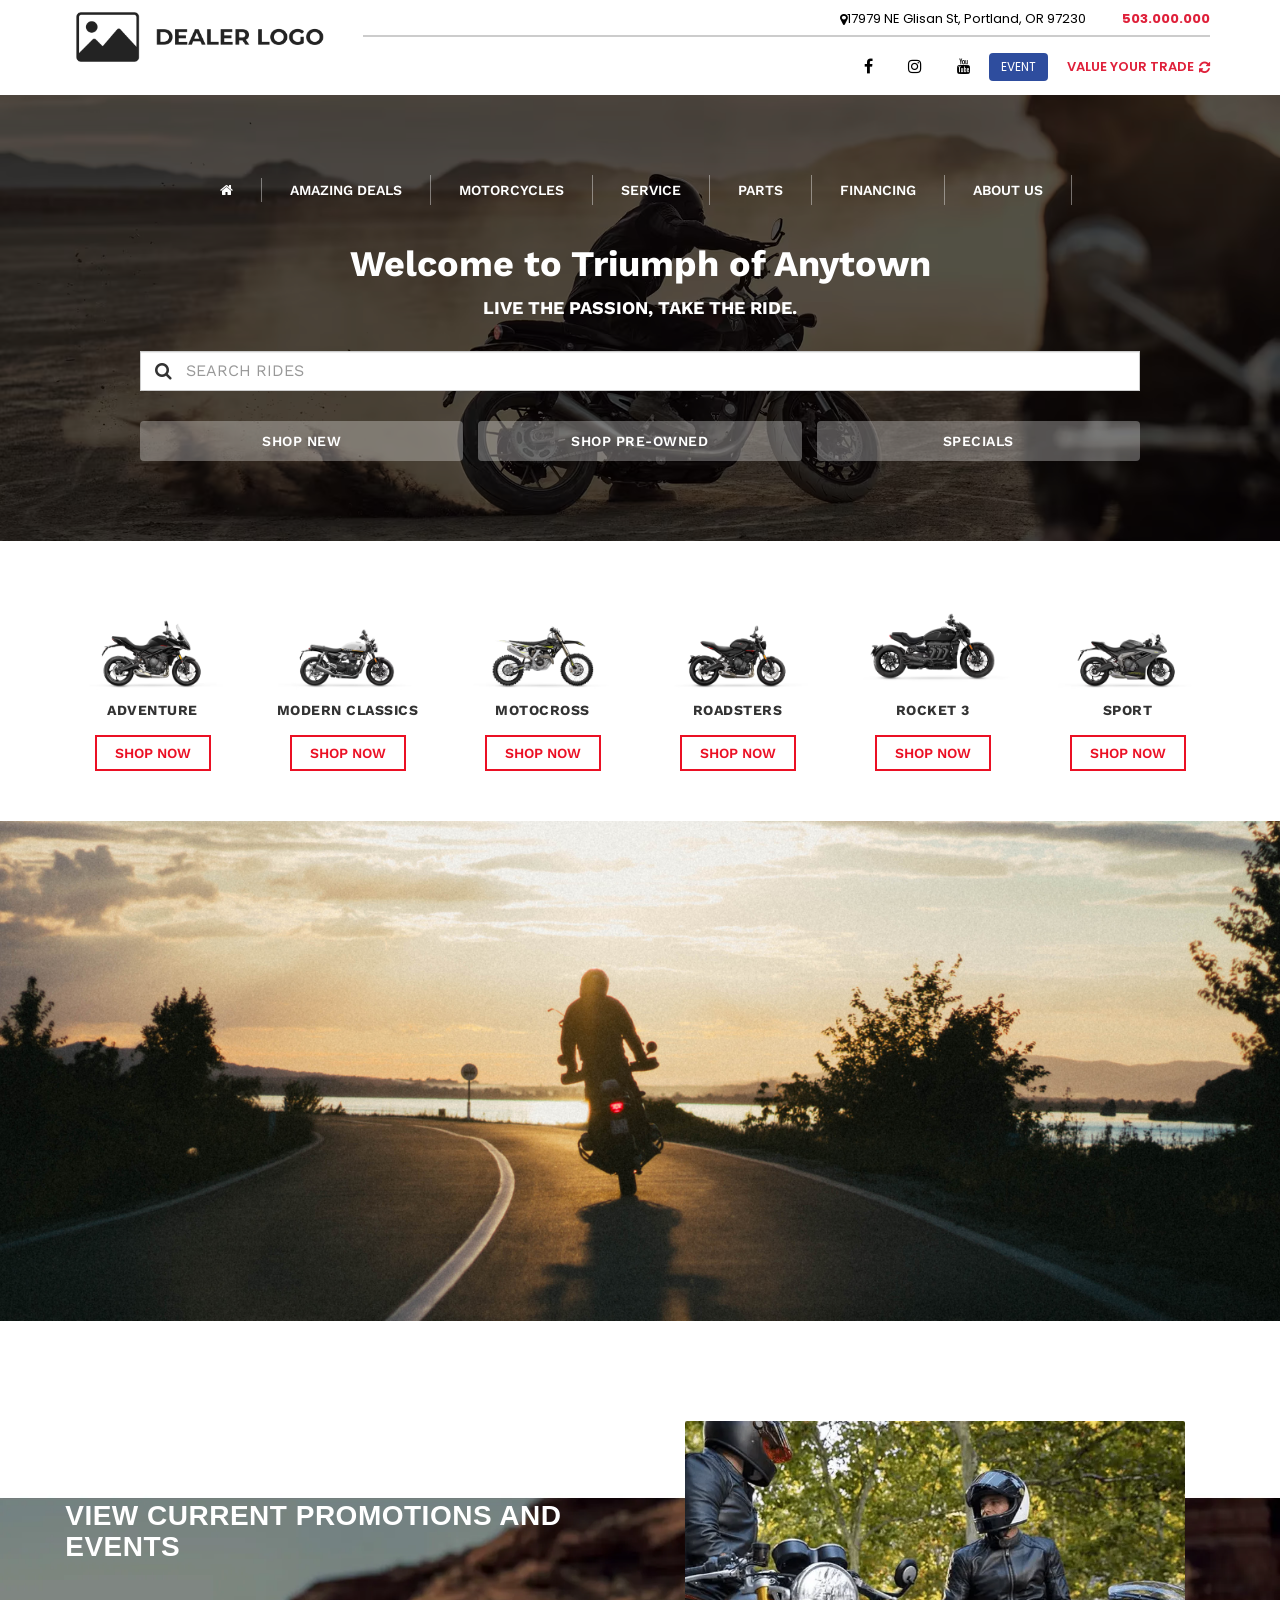
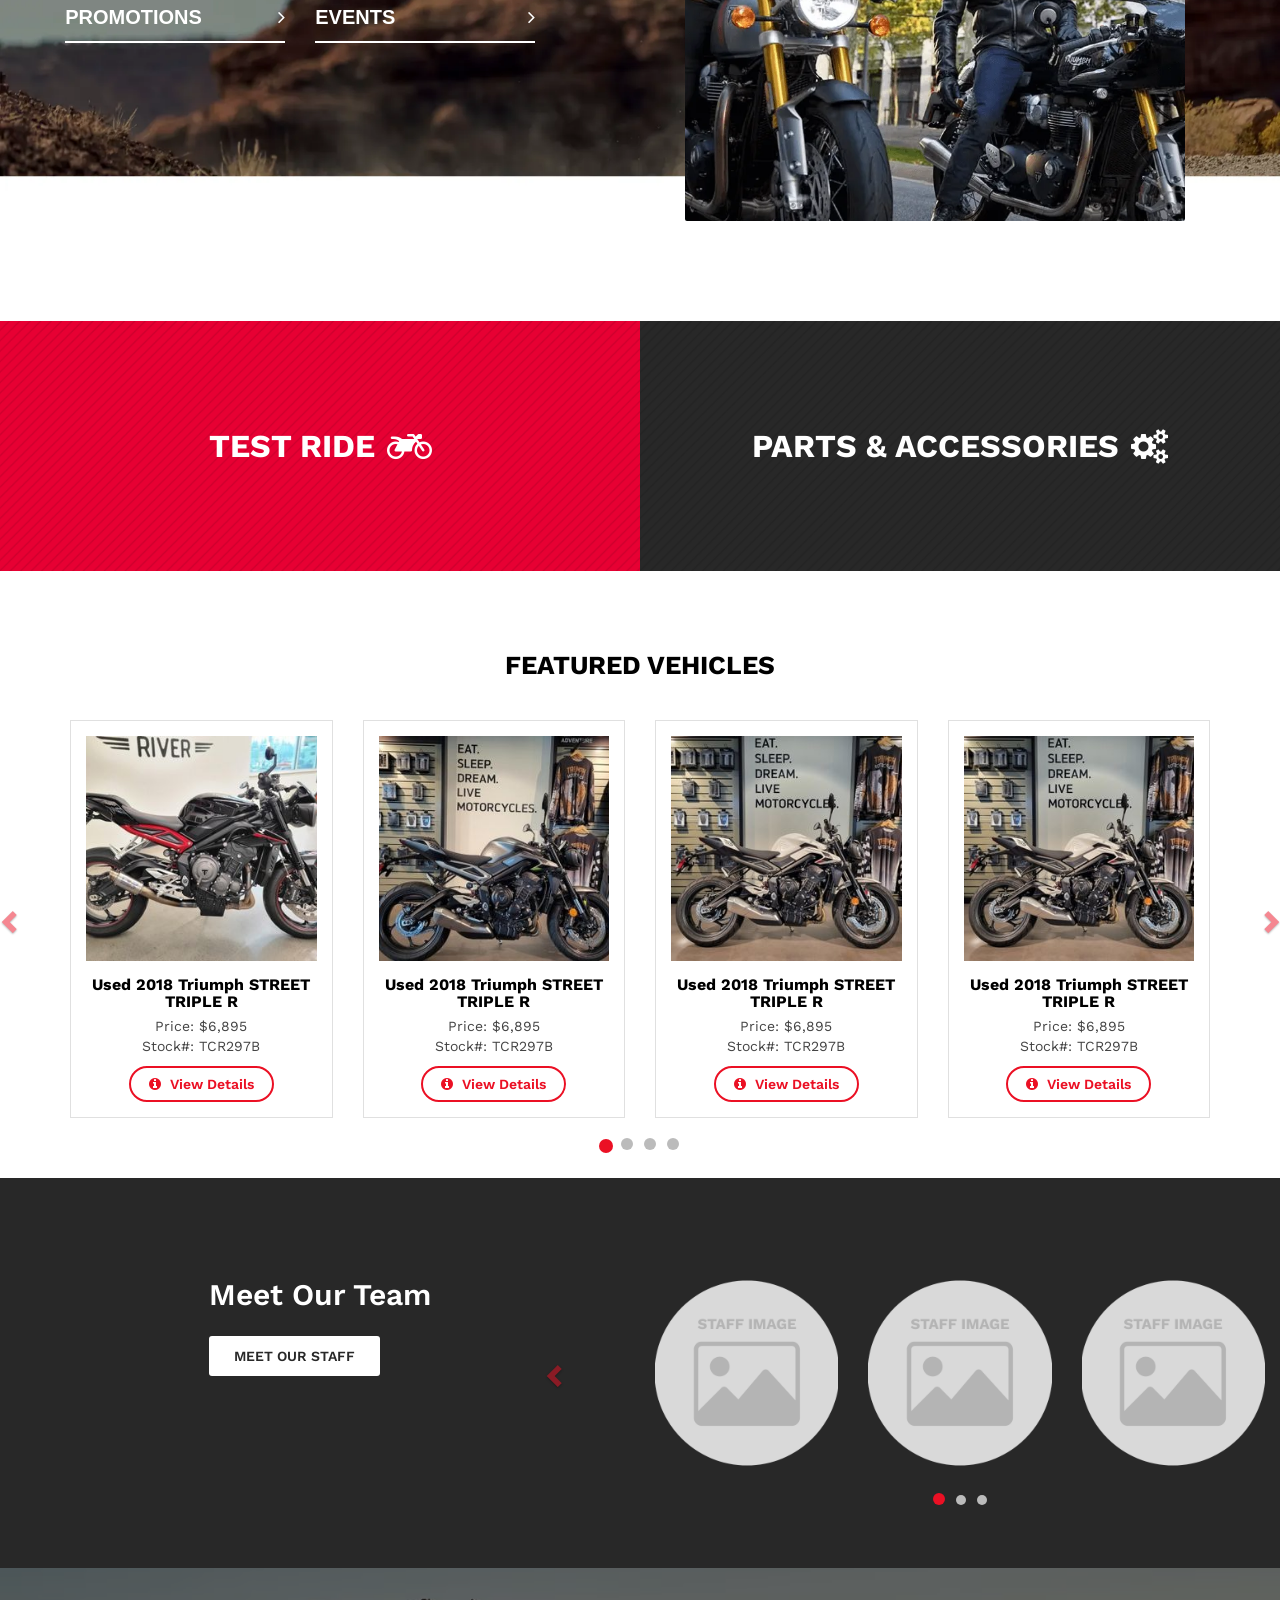
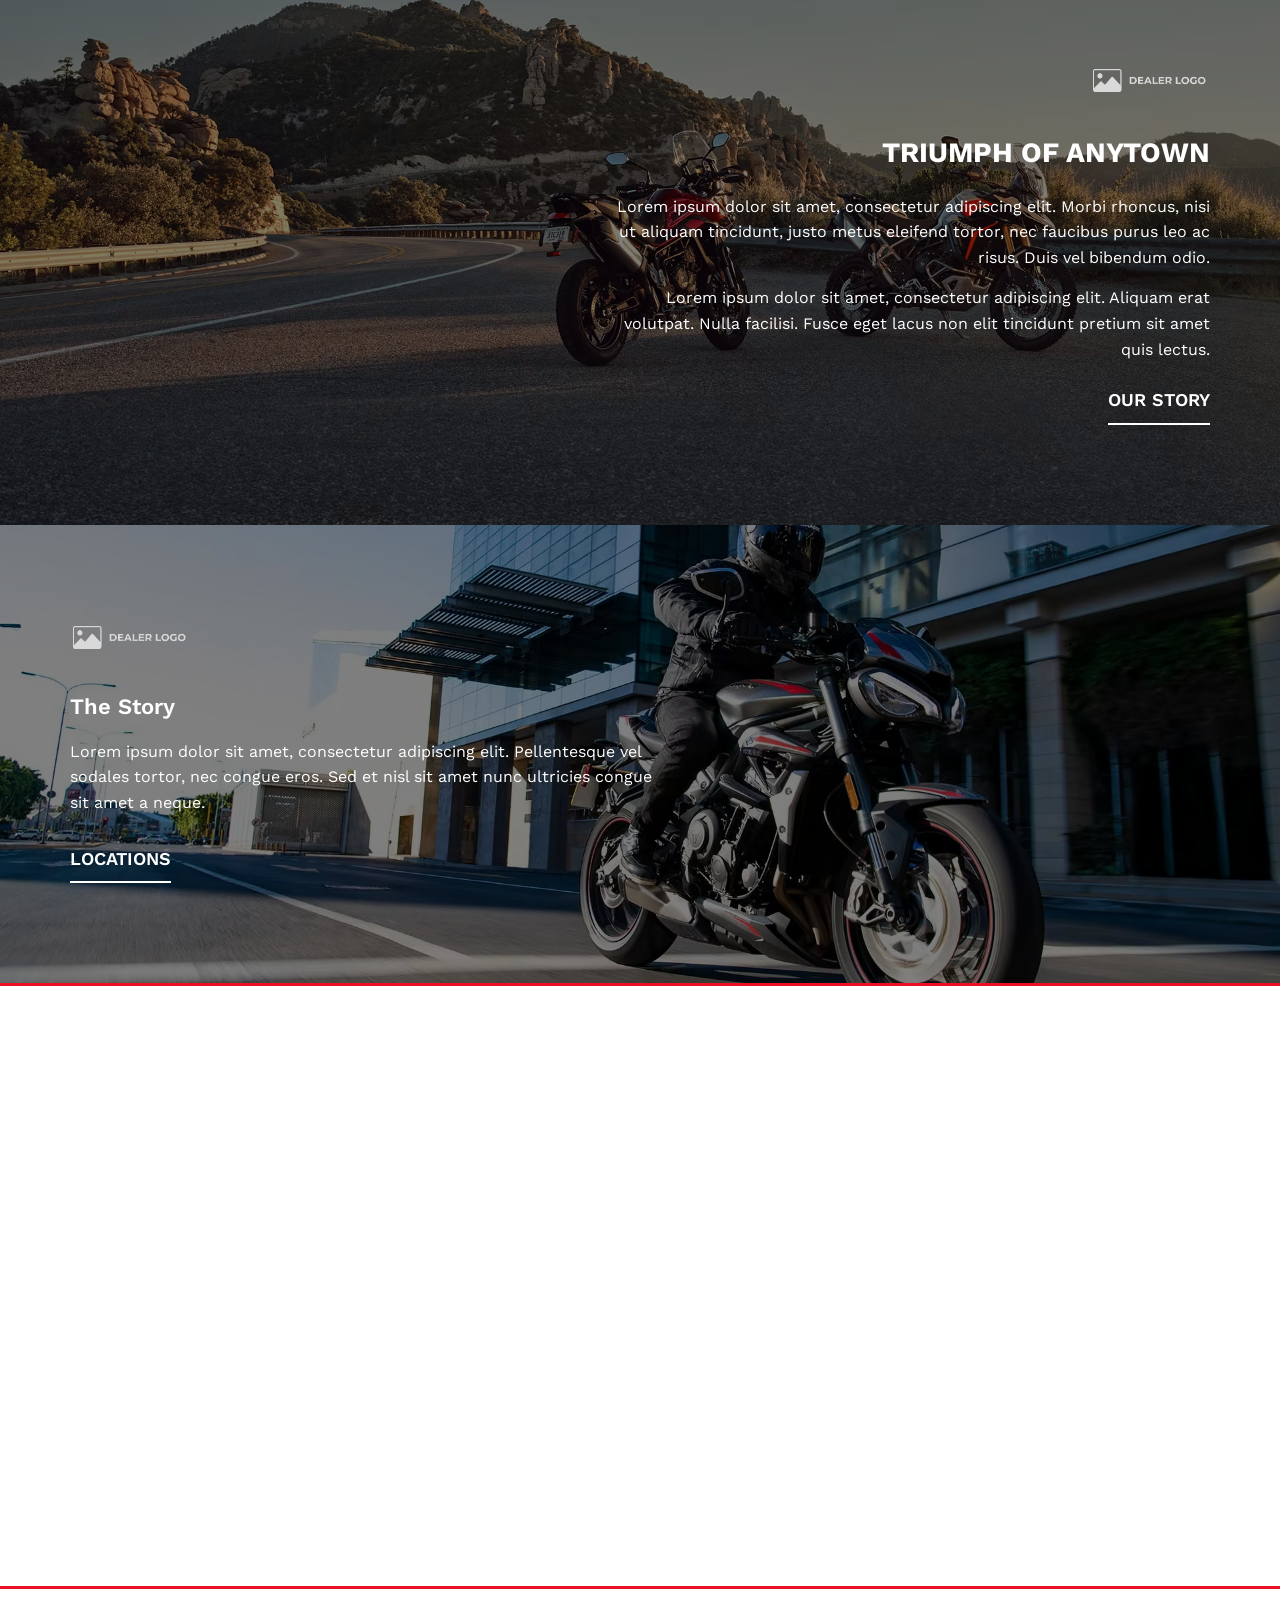
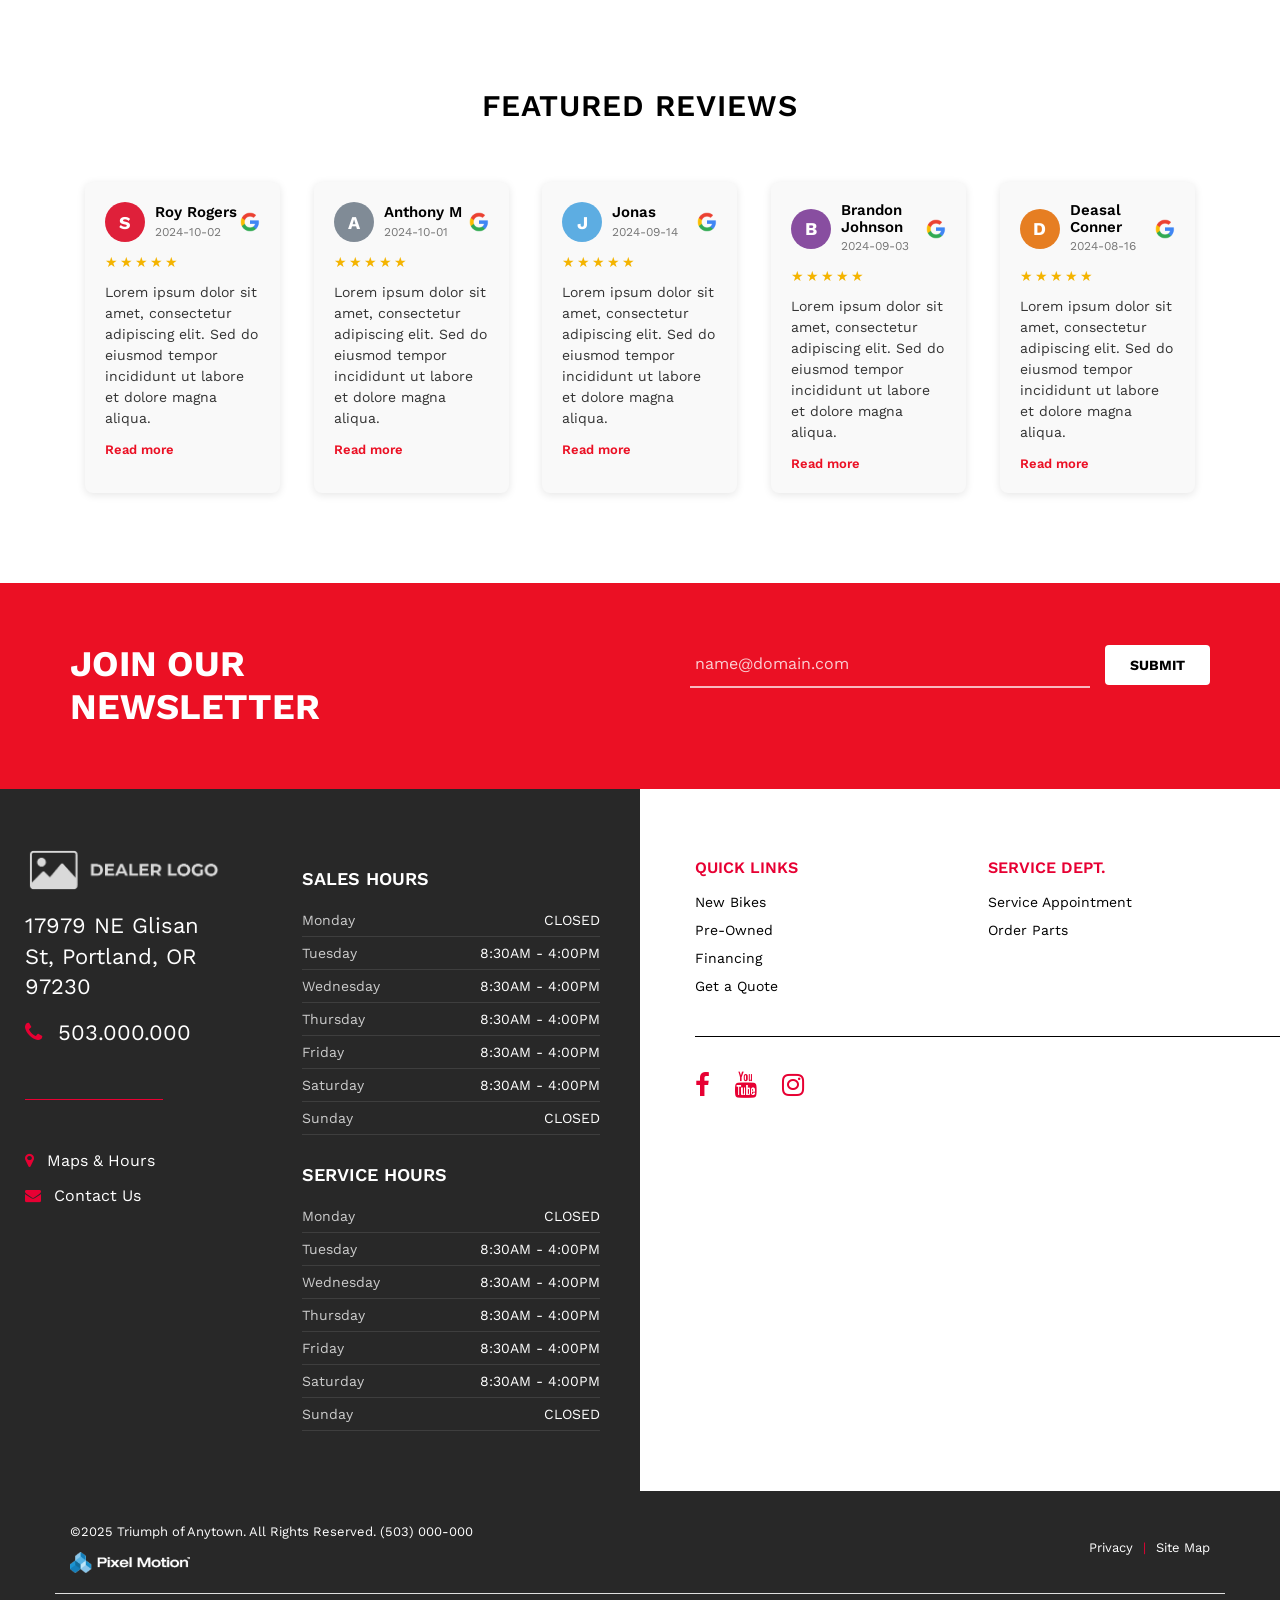
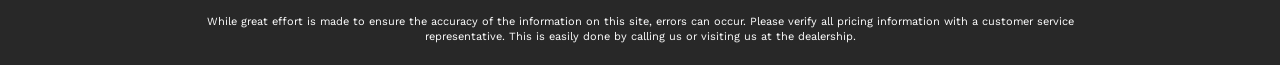
==== index.html @ ec543c14 "initial commit" ====
<!DOCTYPE html>
<html lang="en">
<head>
  <meta charset="UTF-8">
  <meta name="viewport" content="width=device-width, initial-scale=1">
  <title>Triumph of Anytown</title>
  <link rel="stylesheet" href="https://maxcdn.bootstrapcdn.com/bootstrap/3.4.1/css/bootstrap.min.css">
  <link href="https://fonts.googleapis.com/css2?family=Poppins:wght@400;600&family=Work+Sans:wght@400;700&display=swap" rel="stylesheet">
  <link rel="stylesheet" href="https://cdnjs.cloudflare.com/ajax/libs/font-awesome/4.7.0/css/font-awesome.min.css">
  <link rel="stylesheet" href="style.css">
</head>

<body>

  <!-- Header included via JavaScript -->
  <div id="header"></div>

  <!-- MOTORCYCLE CLASS OPTIONS -->
  <section class="motorcycle-classes text-center">
    <div class="container">
      <div class="row">
        <div class="col-sm-2 col-xs-6">
          <img src="assets/adventure.png" alt="Adventure" class="img-responsive center-block">
          <p>ADVENTURE</p>
          <button class="btn btn-shop">SHOP NOW</button>
        </div>
        <div class="col-sm-2 col-xs-6">
          <img src="assets/modern-classics.png" alt="Modern Classics" class="img-responsive center-block">
          <p>MODERN CLASSICS</p>
          <button class="btn btn-shop">SHOP NOW</button>
        </div>
        <div class="col-sm-2 col-xs-6">
          <img src="assets/motocross.png" alt="Motocross" class="img-responsive center-block">
          <p>MOTOCROSS</p>
          <button class="btn btn-shop">SHOP NOW</button>
        </div>
        <div class="col-sm-2 col-xs-6">
          <img src="assets/roadsters.png" alt="Roadsters" class="img-responsive center-block">
          <p>ROADSTERS</p>
          <button class="btn btn-shop">SHOP NOW</button>
        </div>
        <div class="col-sm-2 col-xs-6">
          <img src="assets/rocket-3.png" alt="Rocket 3" class="img-responsive center-block">
          <p>ROCKET 3</p>
          <button class="btn btn-shop">SHOP NOW</button>
        </div>
        <div class="col-sm-2 col-xs-6">
          <img src="assets/sport.png" alt="Sport" class="img-responsive center-block">
          <p>SPORT</p>
          <button class="btn btn-shop">SHOP NOW</button>
        </div>
      </div>
    </div>
  </section>

  <!-- HERO IMAGE (SECOND BANNER) -->
  <section class="second-banner" style="background-image:url('assets/banner-2.png');"></section>

  <!-- CURRENT PROMOTIONS & EVENTS -->
  <section class="promotions-section" style="background-image:url('assets/cover.png');">
    <div class="container promo-container">
      <div class="row">
        <div class="col-md-6 promo-text">
          <h2>VIEW CURRENT PROMOTIONS AND EVENTS</h2>
          <div class="expandable">
            <div class="expand-item">
              <div class="expand-header" data-toggle="collapse" data-target="#promoList">
                PROMOTIONS <i class="fa fa-angle-right"></i>
              </div>
              <ul id="promoList" class="collapse">
                <li>Promo Item 1</li>
                <li>Promo Item 2</li>
                <li>Promo Item 3</li>
              </ul>
            </div>

            <div class="expand-item">
              <div class="expand-header" data-toggle="collapse" data-target="#eventList">
                EVENTS <i class="fa fa-angle-right"></i>
              </div>
              <ul id="eventList" class="collapse">
                <li>Event Item 1</li>
                <li>Event Item 2</li>
                <li>Event Item 3</li>
              </ul>
            </div>
          </div>
        </div>

        <div class="col-md-6 promo-image">
          <img src="assets/event-main.png" alt="Events" class="img-responsive center-block">
        </div>
      </div>
    </div>
  </section>

  <!-- TEST RIDE & PARTS SECTION -->
  <section class="ride-parts-section">
    <div class="split-container">
      <a href="#" class="split-panel test-ride">
        <div class="overlay-content">
          <h2>TEST RIDE</h2>
          <i class="fa fa-motorcycle"></i>
        </div>
      </a>
      <a href="#" class="split-panel parts-accessories">
        <div class="overlay-content">
          <h2>PARTS & ACCESSORIES</h2>
          <i class="fa fa-cogs"></i>
        </div>
      </a>
    </div>
  </section>

  <!-- ===== FEATURED VEHICLES SECTION ===== -->
  <section class="featured-vehicles text-center">
    <div class="container">
      <h2 class="section-title">FEATURED VEHICLES</h2>

      <div id="featuredCarousel" class="carousel slide" data-ride="carousel">
        <!-- Indicators -->
        <ol class="carousel-indicators">
          <li data-target="#featuredCarousel" data-slide-to="0" class="active"></li>
          <li data-target="#featuredCarousel" data-slide-to="1"></li>
          <li data-target="#featuredCarousel" data-slide-to="2"></li>
          <li data-target="#featuredCarousel" data-slide-to="3"></li>
        </ol>

        <!-- Carousel Inner -->
        <div class="carousel-inner">
          <!-- SLIDE 1 -->
          <div class="item active">
            <div class="row">
              <div class="col-sm-3">
                <div class="vehicle-card">
                  <img src="assets/feature-1.jpg" alt="Feature 1" class="img-responsive center-block">
                  <h4>Used 2018 Triumph STREET TRIPLE R</h4>
                  <p>Price: $6,895</p>
                  <p>Stock#: TCR297B</p>
                  <button class="btn btn-details">
                    <i class="fa fa-info-circle"></i> View Details
                  </button>
                </div>
              </div>
              <div class="col-sm-3">
                <div class="vehicle-card">
                  <img src="assets/feature-2.jpg" alt="Feature 2" class="img-responsive center-block">
                  <h4>Used 2018 Triumph STREET TRIPLE R</h4>
                  <p>Price: $6,895</p>
                  <p>Stock#: TCR297B</p>
                  <button class="btn btn-details">
                    <i class="fa fa-info-circle"></i> View Details
                  </button>
                </div>
              </div>
              <div class="col-sm-3">
                <div class="vehicle-card">
                  <img src="assets/feature-3.jpg" alt="Feature 3" class="img-responsive center-block">
                  <h4>Used 2018 Triumph STREET TRIPLE R</h4>
                  <p>Price: $6,895</p>
                  <p>Stock#: TCR297B</p>
                  <button class="btn btn-details">
                    <i class="fa fa-info-circle"></i> View Details
                  </button>
                </div>
              </div>
              <div class="col-sm-3">
                <div class="vehicle-card">
                  <img src="assets/feature-4.jpg" alt="Feature 4" class="img-responsive center-block">
                  <h4>Used 2018 Triumph STREET TRIPLE R</h4>
                  <p>Price: $6,895</p>
                  <p>Stock#: TCR297B</p>
                  <button class="btn btn-details">
                    <i class="fa fa-info-circle"></i> View Details
                  </button>
                </div>
              </div>
            </div>
          </div>

          <!-- DUPLICATE SLIDES FOR SWIPE EFFECT -->
          <div class="item">
            <div class="row">
              <div class="col-sm-3">
                <div class="vehicle-card">
                  <img src="assets/feature-1.jpg" alt="Feature 1" class="img-responsive center-block">
                  <h4>Used 2018 Triumph STREET TRIPLE R</h4>
                  <p>Price: $6,895</p>
                  <p>Stock#: TCR297B</p>
                  <button class="btn btn-details">
                    <i class="fa fa-info-circle"></i> View Details
                  </button>
                </div>
              </div>
              <div class="col-sm-3">
                <div class="vehicle-card">
                  <img src="assets/feature-2.jpg" alt="Feature 2" class="img-responsive center-block">
                  <h4>Used 2018 Triumph STREET TRIPLE R</h4>
                  <p>Price: $6,895</p>
                  <p>Stock#: TCR297B</p>
                  <button class="btn btn-details">
                    <i class="fa fa-info-circle"></i> View Details
                  </button>
                </div>
              </div>
              <div class="col-sm-3">
                <div class="vehicle-card">
                  <img src="assets/feature-3.jpg" alt="Feature 3" class="img-responsive center-block">
                  <h4>Used 2018 Triumph STREET TRIPLE R</h4>
                  <p>Price: $6,895</p>
                  <p>Stock#: TCR297B</p>
                  <button class="btn btn-details">
                    <i class="fa fa-info-circle"></i> View Details
                  </button>
                </div>
              </div>
              <div class="col-sm-3">
                <div class="vehicle-card">
                  <img src="assets/feature-4.jpg" alt="Feature 4" class="img-responsive center-block">
                  <h4>Used 2018 Triumph STREET TRIPLE R</h4>
                  <p>Price: $6,895</p>
                  <p>Stock#: TCR297B</p>
                  <button class="btn btn-details">
                    <i class="fa fa-info-circle"></i> View Details
                  </button>
                </div>
              </div>
            </div>
          </div>

          <!-- More slides (reuse images as placeholders) -->
          <div class="item">
            <div class="row">
              <div class="col-sm-3">
                <div class="vehicle-card">
                  <img src="assets/feature-1.jpg" alt="Feature 1" class="img-responsive center-block">
                  <h4>Used 2018 Triumph STREET TRIPLE R</h4>
                  <p>Price: $6,895</p>
                  <p>Stock#: TCR297B</p>
                  <button class="btn btn-details"><i class="fa fa-info-circle"></i> View Details</button>
                </div>
              </div>
              <div class="col-sm-3">
                <div class="vehicle-card">
                  <img src="assets/feature-2.jpg" alt="Feature 2" class="img-responsive center-block">
                  <h4>Used 2018 Triumph STREET TRIPLE R</h4>
                  <p>Price: $6,895</p>
                  <p>Stock#: TCR297B</p>
                  <button class="btn btn-details"><i class="fa fa-info-circle"></i> View Details</button>
                </div>
              </div>
              <div class="col-sm-3">
                <div class="vehicle-card">
                  <img src="assets/feature-3.jpg" alt="Feature 3" class="img-responsive center-block">
                  <h4>Used 2018 Triumph STREET TRIPLE R</h4>
                  <p>Price: $6,895</p>
                  <p>Stock#: TCR297B</p>
                  <button class="btn btn-details"><i class="fa fa-info-circle"></i> View Details</button>
                </div>
              </div>
              <div class="col-sm-3">
                <div class="vehicle-card">
                  <img src="assets/feature-4.jpg" alt="Feature 4" class="img-responsive center-block">
                  <h4>Used 2018 Triumph STREET TRIPLE R</h4>
                  <p>Price: $6,895</p>
                  <p>Stock#: TCR297B</p>
                  <button class="btn btn-details"><i class="fa fa-info-circle"></i> View Details</button>
                </div>
              </div>
            </div>
          </div>
        </div>

        <!-- Carousel Controls -->
        <a class="left carousel-control" href="#featuredCarousel" data-slide="prev">
          <span class="glyphicon glyphicon-chevron-left"></span>
        </a>
        <a class="right carousel-control" href="#featuredCarousel" data-slide="next">
          <span class="glyphicon glyphicon-chevron-right"></span>
        </a>
      </div>
    </div>
  </section>

  <!-- ===== OUR TEAM SECTION ===== -->
  <section class="our-team">
    <div class="container-fluid">
      <div class="row">
        <!-- LEFT TEXT PART -->
        <div class="col-md-6 team-text">
          <div class="text-container">
            <h2>Meet Our Team</h2>
            <button class="btn btn-meet-staff">MEET OUR STAFF</button>
          </div>
        </div>

        <!-- RIGHT CAROUSEL PART -->
        <div class="col-md-6 team-carousel">
          <div id="teamCarousel" class="carousel slide" data-ride="carousel">
            <!-- Indicators -->
            <ol class="carousel-indicators">
              <li data-target="#teamCarousel" data-slide-to="0" class="active"></li>
              <li data-target="#teamCarousel" data-slide-to="1"></li>
              <li data-target="#teamCarousel" data-slide-to="2"></li>
            </ol>

            <!-- Carousel Inner -->
            <div class="carousel-inner">
              <!-- SLIDE 1 -->
              <div class="item active">
                <div class="row">
                  <div class="col-sm-4">
                    <img src="assets/staff-image.png" alt="Staff 1" class="img-responsive center-block">
                  </div>
                  <div class="col-sm-4">
                    <img src="assets/staff-image.png" alt="Staff 2" class="img-responsive center-block">
                  </div>
                  <div class="col-sm-4">
                    <img src="assets/staff-image.png" alt="Staff 3" class="img-responsive center-block">
                  </div>
                </div>
              </div>

              <!-- SLIDE 2 -->
              <div class="item">
                <div class="row">
                  <div class="col-sm-4">
                    <img src="assets/staff-image.png" alt="Staff 2" class="img-responsive center-block">
                  </div>
                  <div class="col-sm-4">
                    <img src="assets/staff-image.png" alt="Staff 3" class="img-responsive center-block">
                  </div>
                  <div class="col-sm-4">
                    <img src="assets/staff-image.png" alt="Staff 1" class="img-responsive center-block">
                  </div>
                </div>
              </div>

              <!-- SLIDE 3 -->
              <div class="item">
                <div class="row">
                  <div class="col-sm-4">
                    <img src="assets/staff-image.png" alt="Staff 3" class="img-responsive center-block">
                  </div>
                  <div class="col-sm-4">
                    <img src="assets/staff-image.png" alt="Staff 1" class="img-responsive center-block">
                  </div>
                  <div class="col-sm-4">
                    <img src="assets/staff-image.png" alt="Staff 2" class="img-responsive center-block">
                  </div>
                </div>
              </div>
            </div>

            <!-- Carousel Controls -->
            <a class="left carousel-control" href="#teamCarousel" data-slide="prev">
              <span class="glyphicon glyphicon-chevron-left"></span>
            </a>
            <a class="right carousel-control" href="#teamCarousel" data-slide="next">
              <span class="glyphicon glyphicon-chevron-right"></span>
            </a>
          </div>
        </div>
      </div>
    </div>
  </section>

  <!-- ===== OUR STORY SECTION ===== -->
  <section class="our-story-section">
    <div class="container">
      <div class="story-content text-right">
        <img src="assets/logo-white.png" alt="Dealer Logo" class="dealer-logo">
        <h2>TRIUMPH OF ANYTOWN</h2>
        <p>
          Lorem ipsum dolor sit amet, consectetur adipiscing elit. Morbi rhoncus, 
          nisi ut aliquam tincidunt, justo metus eleifend tortor, nec faucibus 
          purus leo ac risus. Duis vel bibendum odio.
        </p>
        <p>
          Lorem ipsum dolor sit amet, consectetur adipiscing elit. Aliquam erat volutpat. 
          Nulla facilisi. Fusce eget lacus non elit tincidunt pretium sit amet quis lectus.
        </p>
        <button class="btn-story">OUR STORY</button>
      </div>
    </div>
  </section>

  <!-- ===== THE STORY SECTION ===== -->
  <section class="the-story-section">
    <div class="container">
      <div class="story-content text-left">
        <img src="assets/logo-white.png" alt="Dealer Logo" class="dealer-logo">
        <h3>The Story</h3>
        <p>
          Lorem ipsum dolor sit amet, consectetur adipiscing elit. 
          Pellentesque vel sodales tortor, nec congue eros. Sed et nisl sit amet nunc 
          ultricies congue sit amet a neque.
        </p>
        <button class="btn-story">LOCATIONS</button>
      </div>
    </div>
  </section>

  <!-- ===== GOOGLE MAPS SECTION ===== -->
  <section class="map-section">
    <iframe
      src="https://www.google.com/maps/embed?pb=!1m18!1m12!1m3!1d2794.333947666341!2d-122.48106392461247!3d45.52665957107316!2m3!1f0!2f0!3f0!3m2!1i1024!2i768!4f13.1!3m3!1m2!1s0x5495a3d943b8e303%3A0xe347ed279a2c7b4!2sTriumph%20Columbia%20River!5e0!3m2!1sen!2sph!4v1730535200000!5m2!1sen!2sph"
      allowfullscreen=""
      loading="lazy"
      referrerpolicy="no-referrer-when-downgrade"
    ></iframe>
  </section>

  <!-- ===== FEATURED REVIEWS SECTION ===== -->
  <section class="featured-reviews-section text-center">
    <div class="container">
      <h2>FEATURED REVIEWS</h2>

      <!-- Desktop View (Static Grid) -->
      <div class="row reviews-desktop">
        <!-- Review 1 -->
        <div class="col-md-2 review-card">
          <div class="review-header">
            <div class="avatar" style="background-color:#DF203A;">S</div>
            <div class="review-info">
              <h4>Roy Rogers</h4>
              <span class="date">2024-10-02</span>
            </div>
            <img src="assets/google-icon.png" alt="Google" class="google-icon">
          </div>
          <div class="stars">★★★★★</div>
          <p>Lorem ipsum dolor sit amet, consectetur adipiscing elit. Sed do eiusmod tempor incididunt ut labore et dolore magna aliqua.</p>
          <a href="https://maps.app.goo.gl/rvw1R1WjGCRqdqdK9" target="_blank" class="btn-read">Read more</a>
        </div>

        <!-- Review 2 -->
        <div class="col-md-2 review-card">
          <div class="review-header">
            <div class="avatar" style="background-color:#808B96;">A</div>
            <div class="review-info">
              <h4>Anthony M</h4>
              <span class="date">2024-10-01</span>
            </div>
            <img src="assets/google-icon.png" alt="Google" class="google-icon">
          </div>
          <div class="stars">★★★★★</div>
          <p>Lorem ipsum dolor sit amet, consectetur adipiscing elit. Sed do eiusmod tempor incididunt ut labore et dolore magna aliqua.</p>
          <a href="https://maps.app.goo.gl/PszNat8rFYEpvMoj9" target="_blank" class="btn-read">Read more</a>
        </div>

        <!-- Review 3 -->
        <div class="col-md-2 review-card">
          <div class="review-header">
            <div class="avatar" style="background-color:#5DADE2;">J</div>
            <div class="review-info">
              <h4>Jonas</h4>
              <span class="date">2024-09-14</span>
            </div>
            <img src="assets/google-icon.png" alt="Google" class="google-icon">
          </div>
          <div class="stars">★★★★★</div>
          <p>Lorem ipsum dolor sit amet, consectetur adipiscing elit. Sed do eiusmod tempor incididunt ut labore et dolore magna aliqua.</p>
          <a href="https://maps.app.goo.gl/fSNb6cCvi3GADksJ6" target="_blank" class="btn-read">Read more</a>
        </div>

        <!-- Review 4 -->
        <div class="col-md-2 review-card">
          <div class="review-header">
            <div class="avatar" style="background-color:#884EA0;">B</div>
            <div class="review-info">
              <h4>Brandon Johnson</h4>
              <span class="date">2024-09-03</span>
            </div>
            <img src="assets/google-icon.png" alt="Google" class="google-icon">
          </div>
          <div class="stars">★★★★★</div>
          <p>Lorem ipsum dolor sit amet, consectetur adipiscing elit. Sed do eiusmod tempor incididunt ut labore et dolore magna aliqua.</p>
          <a href="https://maps.app.goo.gl/BSQhkVQApq6Cb71i8" target="_blank" class="btn-read">Read more</a>
        </div>

        <!-- Review 5 -->
        <div class="col-md-2 review-card">
          <div class="review-header">
            <div class="avatar" style="background-color:#E67E22;">D</div>
            <div class="review-info">
              <h4>Deasal Conner</h4>
              <span class="date">2024-08-16</span>
            </div>
            <img src="assets/google-icon.png" alt="Google" class="google-icon">
          </div>
          <div class="stars">★★★★★</div>
          <p>Lorem ipsum dolor sit amet, consectetur adipiscing elit. Sed do eiusmod tempor incididunt ut labore et dolore magna aliqua.</p>
          <a href="https://maps.app.goo.gl/Vpr45zLS3kNdvqe77" target="_blank" class="btn-read">Read more</a>
        </div>
      </div>

      <!-- Tablet & Mobile Carousel -->
      <div id="reviewsCarousel" class="carousel slide reviews-carousel" data-ride="carousel">
        <div class="carousel-inner">
          <div class="item active">
            <div class="review-card">
              <div class="review-header">
                <div class="avatar" style="background-color:#DF203A;">S</div>
                <div class="review-info">
                  <h4>Scott Hoofnagle</h4>
                  <span class="date">2024-10-02</span>
                </div>
                <img src="assets/google-icon.png" alt="Google" class="google-icon">
              </div>
              <div class="stars">★★★★★</div>
              <p>Lorem ipsum dolor sit amet, consectetur adipiscing elit. Sed do eiusmod tempor incididunt ut labore et dolore magna aliqua.</p>
              <a href="https://maps.app.goo.gl/rvw1R1WjGCRqdqdK9" target="_blank" class="btn-read">Read more</a>
            </div>
          </div>
          <!-- Duplicate the other 4 reviews here for carousel slides -->
        </div>

        <!-- Carousel Indicators -->
        <ol class="carousel-indicators">
          <li data-target="#reviewsCarousel" data-slide-to="0" class="active"></li>
          <li data-target="#reviewsCarousel" data-slide-to="1"></li>
          <li data-target="#reviewsCarousel" data-slide-to="2"></li>
          <li data-target="#reviewsCarousel" data-slide-to="3"></li>
          <li data-target="#reviewsCarousel" data-slide-to="4"></li>
        </ol>
      </div>
    </div>
  </section>

  <!-- ===== NEWSLETTER SECTION ===== -->
  <section class="newsletter-section">
    <div class="container">
      <div class="row align-items-center">
        <div class="col-md-6 text-left">
          <h2>JOIN OUR<br>NEWSLETTER</h2>
        </div>
        <div class="col-md-6">
          <form class="newsletter-form">
            <input type="email" placeholder="name@domain.com" required>
            <button type="submit">SUBMIT</button>
          </form>
        </div>
      </div>
    </div>
  </section>

  <!-- ===== CONTACT, SCHEDULE & QUICK LINKS SECTION ===== -->
  <section class="contact-schedule-section">
    <div class="row no-gutters">
      <!-- LEFT SIDE (#282828) -->
      <div class="col-md-6 dark-side">
        <div class="container-fluid px-4"> <!-- Use fluid container -->
          <div class="row align-items-start">
            <!-- Left Column - Contact Info -->
            <div class="col-sm-5 contact-column"> <!-- Reduced width -->
              <img src="assets/logo-white.png" alt="Dealer Logo" class="dealer-logo">
              <p class="address">17979 NE Glisan St, Portland, OR 97230</p>
              <p class="phone">
                <i class="fa fa-phone phone-icon"></i> 503.000.000
              </p>
              
            <div class="divider-red"></div>
              
              <div class="contact-links"> <!-- Links section -->
                <a href="#" class="link-item">
                  <i class="fa fa-map-marker icon-red"></i> Maps & Hours
                </a>
                <a href="#" class="link-item">
                  <i class="fa fa-envelope icon-red"></i> Contact Us
                </a>
              </div>
            </div>

            <!-- Right Column - Hours -->
            <div class="col-sm-7 hours-column"> <!-- Increased width -->
              <!-- Sales Hours -->
              <div class="hours-section">
                <h3>SALES HOURS</h3>
                <ul class="hours-list">
                  <li><span>Monday</span> CLOSED</li>
                  <li><span>Tuesday</span> 8:30AM - 4:00PM</li>
                  <li><span>Wednesday</span> 8:30AM - 4:00PM</li>
                  <li><span>Thursday</span> 8:30AM - 4:00PM</li>
                  <li><span>Friday</span> 8:30AM - 4:00PM</li>
                  <li><span>Saturday</span> 8:30AM - 4:00PM</li>
                  <li><span>Sunday</span> CLOSED</li>
                </ul>
              </div>

              <!-- Service Hours -->
              <div class="hours-section">
                <h3>SERVICE HOURS</h3>
                <ul class="hours-list">
                  <li><span>Monday</span> CLOSED</li>
                  <li><span>Tuesday</span> 8:30AM - 4:00PM</li>
                  <li><span>Wednesday</span> 8:30AM - 4:00PM</li>
                  <li><span>Thursday</span> 8:30AM - 4:00PM</li>
                  <li><span>Friday</span> 8:30AM - 4:00PM</li>
                  <li><span>Saturday</span> 8:30AM - 4:00PM</li>
                  <li><span>Sunday</span> CLOSED</li>
                </ul>
              </div>
            </div>
          </div>
        </div>
      </div>

      <!-- RIGHT SIDE (WHITE) - Keep this part the same -->
      <div class="col-md-6 light-side">
        <div class="container">
          <!-- Upper Half -->
          <div class="row quick-links">
            <div class="col-sm-3">
              <h4>QUICK LINKS</h4>
              <ul>
                <li><a href="#">New Bikes</a></li>
                <li><a href="#">Pre-Owned</a></li>
                <li><a href="#">Financing</a></li>
                <li><a href="#">Get a Quote</a></li>
              </ul>
            </div>
            <div class="col-sm-3">
              <h4>SERVICE DEPT.</h4>
              <ul>
                <li><a href="#">Service Appointment</a></li>
                <li><a href="#">Order Parts</a></li>
              </ul>
            </div>
            <div class="col-sm-3">
              <h4>DEALER INFO</h4>
              <ul>
                <li><a href="#">About Us</a></li>
                <li><a href="#">Location & Directions</a></li>
                <li><a href="#">Contact Us</a></li>
              </ul>
            </div>
          </div>

          <div class="divider-black"></div>

          <!-- Lower Half: Social Media -->
          <div class="social-icons">
            <a href="#"><i class="fa fa-facebook"></i></a>
            <a href="#"><i class="fa fa-youtube"></i></a>
            <a href="#"><i class="fa fa-instagram"></i></a>
          </div>
        </div>
      </div>
    </div>
  </section>

  <!-- Footer included via JavaScript -->
  <div id="footer"></div>

  <!-- Load Header and Footer -->
  <script>
    // Load header
    fetch('header.html')
      .then(response => response.text())
      .then(data => {
        document.getElementById('header').innerHTML = data;
      });

    // Load footer
    fetch('footer.html')
      .then(response => response.text())
      .then(data => {
        document.getElementById('footer').innerHTML = data;
      });
  </script>
  <!-- Scripts -->
  <script src="https://ajax.googleapis.com/ajax/libs/jquery/1.12.4/jquery.min.js"></script>
  <script src="https://maxcdn.bootstrapcdn.com/bootstrap/3.4.1/js/bootstrap.min.js"></script>
  <script src="script.js"></script>

</body>
</html>
---- style.css ----
/* Fonts */
body {
  font-family: 'Poppins', sans-serif;
  margin: 0;
  padding: 0;
}

/* ===== HEADER ===== */
.header-section {
  background-color: #fff;
  padding: 10px 0;
  font-family: 'Poppins', sans-serif;
}

.logo {
  max-height: 60px;
}

.header-right {
  text-align: right;
  display: flex;
  flex-direction: column;
  justify-content: center;
}

/* --- Upper Section (Address & Phone) --- */
.top-info {
  font-size: 13px;
  display: flex;
  justify-content: flex-end;
  align-items: center;
  padding-bottom: 6px;
  border-bottom: 2px solid rgba(0,0,0,0.2);
  margin-bottom: 6px;
}

.top-info .address-header {
  color: #000;
  display: flex;
  align-items: center;
  padding-right: 15px;
}

.top-info .divider-header {
  width: 1px;
  height: 70%;
  background-color: rgba(0,0,0,0.3);
  margin: 0 10px;
  align-self: center;
}

.top-info .phone-header strong {
  color: #DF203A;
  font-weight: 700;
}

/* --- Lower Section (Socials & Buttons) --- */
.bottom-info {
  display: flex;
  justify-content: flex-end;
  align-items: center;
  flex-wrap: wrap;
  padding-top: 6px;
}

.social-icons button {
  color: #000;
  font-size: 16px;
  margin-right: 5px;
}

.btn-event {
  background-color: #2E4D9E;
  color: #fff;
  border: none;
  padding: 5px 12px;
  margin-right: 15px;
  font-size: 12px;
}

.trade-text {
  color: #DF203A;
  font-weight: 600;
  font-size: 13px;
  display: inline-flex;
  align-items: center;
}

.trade-text i {
  margin-left: 5px;
}

/* ===== BANNER ===== */
.banner-section {
  background-size: cover;
  background-position: 50% 90%;
  color: white;
  font-family: 'Work Sans', sans-serif;
  position: relative;
}

.overlay {
  background-color: rgba(0, 0, 0, 0.5);
  padding: 80px 15px;
}

/* ===== BANNER NAVIGATION ===== */
.banner-nav-top {
  display: flex;
  justify-content: center;
}

.banner-nav-top ul {
  padding: 0;
  margin: 0;
  list-style: none;
  display: flex;
  align-items: center;
}

.banner-nav-top ul li {
  display: flex;
  align-items: center;
}

.banner-nav-top a {
  color: white;
  font-weight: 600;
  text-decoration: none;
  padding: 5px 25px; /* Equal left/right padding */
  display: flex;
  align-items: center;
  justify-content: center;
  transition: all 0.3s ease;
  border-right: 1px solid rgba(255, 255, 255, 0.4);
  border-left: 1px solid rgba(255, 255, 255, 0.4);
  height: 100%;
}

/* Banner nav container uses flex — no inline-block gaps */
.banner-nav-top {
  display: flex;
  justify-content: center;
  width: 100%;
}

.banner-nav-top ul {
  display: flex;
  margin: 0;
  padding: 0;
  list-style: none;
  align-items: center;
}

.banner-nav-top ul li {
  margin: 0;
  padding: 0;
}

.banner-nav-top a {
  display: flex;
  align-items: center;
  justify-content: center;
  padding: 5px 28px;
  text-decoration: none;
  color: #fff;
  font-weight: 600;
  transition: background-color .25s ease;
  box-sizing: border-box;
  border-left: 0px solid rgba(255,255,255,0.35);
}

.banner-nav-top ul li:first-child a {
  border-left: none;
  padding-left: 12px;
}

.banner-nav-top a:hover {
  background-color: #EB1024;
  color: #fff;
}

.banner-nav-top li:first-child a:hover {
  background-color: transparent;
  color: #EB1024;
}

.banner-title {
  font-weight: 700;
  font-size: 36px;
  margin-top: 40px;
}

.banner-subtitle {
  font-weight: 700;
  font-size: 18px;
  margin-bottom: 30px;
}

.search-bar {
  position: relative;
  max-width: 1000px;
  margin: 0 auto 30px;
  width: 100%;
}

.search-bar input {
  border-radius: 0;
  padding-left: 45px;
  height: 40px;
  font-size: 16px;
}

.search-bar .search-icon {
  position: absolute;
  left: 15px;
  top: 50%;
  transform: translateY(-50%);
  color: #333;
  font-size: 18px;
}

.banner-buttons {
  display: flex;
  justify-content: center;
  gap: 15px;
  flex-wrap: wrap;
  max-width: 1000px;
  margin: 0 auto;
}

.banner-buttons .btn-banner {
  flex: 1;
  min-width: 200px;
  height: 40px;
  background-color: rgba(255, 255, 255, 0.3);
  border: none;
  color: #fff;
  font-weight: 600;
  letter-spacing: 0.5px;
  transition: all 0.3s;
}

.banner-buttons .btn-banner:hover {
  background-color: #EB1024;
  opacity: 1;
}

/* ===== RESPONSIVE HEADER to BANNER ===== */
@media (max-width: 768px) {
  .header-right {
    text-align: center;
  }
  .top-info, .bottom-info {
    text-align: center;
  }
  .banner-title {
    font-size: 26px;
  }
}

/* ===== MOTORCYCLE CLASSES ===== */
.motorcycle-classes {
  background-color: #fff;
  font-family: 'Work Sans', sans-serif;
  padding: 60px 0 50px;
}
.motorcycle-classes img {
  margin-bottom: 5px;
  transition: transform 0.3s ease;
}
.motorcycle-classes img:hover {
  transform: scale(1.10);
}
.motorcycle-classes p {
  margin-top: 5px;
  font-weight: 700;
  font-size: 14px;
  letter-spacing: 0.5px;
}
.btn-shop {
  background-color: transparent;
  border: 2px solid #EB1024;
  color: #EB1024;
  border-radius: 0;
  padding: 6px 18px;
  margin-top: 5px;
  font-weight: 600;
  transition: 0.3s;
}
.btn-shop:hover {
  background-color: #EB1024;
  color: #fff;
}

/* ===== SECOND BANNER ===== */
.second-banner {
  background-size: cover;
  background-position: center;
  height: 500px;
  position: relative;
}

/* ===== PROMOTIONS & EVENTS ===== */
.promotions-section {
  background-image: url('assets/cover.png');
  background-size: 100%;
  background-repeat: no-repeat;
  background-position: center;
  min-height: 600px; /* overall section height */
  display: flex;
  align-items: center; /* vertical centering of all content */
  font-family: 'Teko', sans-serif;
  color: #fff;
}

.promo-container {
  width: 100%;
  display: flex;
  align-items: center;
  justify-content: space-between;
  padding: 0 60px;
}

.promo-text {
  flex: 1;
  display: flex;
  flex-direction: column;
  justify-content: center;
  color: #fff;
  text-align: left;
}

.promo-text h2 {
  font-weight: 700;
  font-size: 28px;
  letter-spacing: 0.5px;
  margin-top: 80px;
  margin-bottom: 30px;
}

/* “PROMOTIONS” and “EVENTS” side-by-side */
.expandable {
  display: flex;
  justify-content: flex-start;
  align-items: flex-start;
  gap: 30px;
  flex-wrap: nowrap;
}

.expand-item {
  flex: 0 0 auto;
  width: 220px;
}

.expand-header {
  font-weight: 600;
  border-bottom: 2px solid #fff;
  padding: 10px 0;
  cursor: pointer;
  display: flex;
  justify-content: space-between;
  align-items: center;
  color: #fff;
  transition: color 0.3s;
  font-size: 20px;
}

.expand-header:hover {
  color: #EB1024;
}

.expandable ul {
  list-style: none;
  padding-left: 0;
  margin: 10px 0 0;
}

.expandable ul li {
  font-size: 16px;
  margin: 4px 0;
  font-family: 'Work Sans', sans-serif;
}

.promo-image {
  flex: 1;
  text-align: right;
}

.promo-image img {
  width: 100%;
  max-width: 500px;
  aspect-ratio: 5/4;
  object-fit: cover;
  border-radius: 2px;
}

/* ===== RESPONSIVE  ===== */
@media (max-width: 991px) {
  .promotions-section {
    min-height: 600px;
    background-size: cover;
  }

  .promo-container {
    flex-direction: column;
    text-align: center;
    padding: 40px 20px;
  }

  .promo-text {
    align-items: center;
  }

  .expandable {
    flex-direction: row;
    justify-content: center;
    gap: 20px;
  }

  .promo-image img {
    width: 100%;
    max-width: 600px;
    margin-top: 30px;
  }
}

@media (max-width: 767px) {
  .promotions-section {
    min-height: 500px;
    background-size: cover;
  }

  .expandable {
    flex-direction: column;
    gap: 10px;
    align-items: center;
  }

  .promo-image {
    display: none;
  }
}

/* ===== TEST RIDE & PARTS SECTION ===== */
.ride-parts-section {
  width: 100%;
  height: 250px;
  overflow: hidden;
  display: flex;
  justify-content: center;
  align-items: stretch;
}

.split-container {
  display: flex;
  width: 100%;
  height: 100%;
  transition: all 0.5s ease;
}

.split-panel {
  flex: 1;
  color: #fff;
  display: flex;
  align-items: center;
  justify-content: center;
  text-align: center;
  text-decoration: none;
  transition: flex 0.6s ease, transform 0.4s ease;
  background-size: cover;
  background-position: center;
  position: relative;
}

.test-ride {
  background-color: #E70033;
  background-image: url('assets/bg-red-lines.png');
}

.parts-accessories {
  background-color: #282828;
  background-image: url('assets/bg-black-lines.png');
}

/* Hover expansion effect — desktop only */
@media (min-width: 992px) {
  .split-panel:hover {
    flex: 2; /* expands hovered side */
    z-index: 2;
    cursor: pointer;
  }

  .split-container:hover .split-panel:not(:hover) {
    flex: 0.8; /* shrinks non-hovered side */
    opacity: 0.8;
  }

  .split-panel:hover .overlay-content {
    transform: scale(1.05);
  }
}

/* Shared content styling */
.overlay-content {
  display: flex;
  flex-direction: row;
  align-items: center;
  justify-content: center;
  gap: 12px;
  transition: transform 0.3s ease;
}

.overlay-content h2 {
  font-family: 'Work Sans', sans-serif;
  font-weight: 700;
  margin: 0;
  font-size: 32px;
  color: #fff;
}

.overlay-content i {
  font-size: 35px;
  color: #fff;
}

/* ===== RESPONSIVE  ===== */
@media (max-width: 991px) {
  .split-container {
    flex-direction: column;
  }

  .split-panel {
    flex: none;
    height: 250px;
    transition: none;
  }

  .split-panel:hover {
    flex: none;
    opacity: 1;
    transform: none;
  }

  .split-container:hover .split-panel:not(:hover) {
    flex: none;
    opacity: 1;
  }
}

/* ===== FEATURED VEHICLES ===== */
.featured-vehicles {
  background-color: #fff;
  font-family: 'Work Sans', sans-serif;
  padding: 60px 0;
}

.featured-vehicles .section-title {
  font-weight: 700;
  font-size: 26px;
  margin-bottom: 40px;
  color: #000;
}

.vehicle-card {
  background: #fff;
  border: 1px solid #e0e0e0;
  padding: 15px;
  transition: all 0.3s ease;
}

.vehicle-card:hover {
  transform: translateY(-5px);
  box-shadow: 0 4px 10px rgba(0,0,0,0.15);
}

.vehicle-card img {
  width: 300px;
  height: 225px;
  object-fit: cover;
  margin: 0 auto 15px;
}

.vehicle-card h4 {
  font-size: 16px;
  font-weight: 700;
  margin-bottom: 5px;
  color: #000;
}

.vehicle-card p {
  margin: 0;
  font-size: 14px;
  color: #444;
}

.btn-details {
  background-color: transparent;
  border: 2px solid #EB1024;
  border-radius: 25px;
  color: #EB1024;
  padding: 6px 18px;
  margin-top: 10px;
  font-weight: 600;
  transition: all 0.3s ease;
}

.btn-details i {
  margin-right: 5px;
}

.btn-details:hover {
  background-color: #EB1024;
  color: #fff;
}

/* Carousel controls */
.carousel-control.left,
.carousel-control.right {
  margin-left: -150px;
  margin-right: -150px;
  background: none;
  color: #EB1024;
}

.carousel-control .glyphicon {
  font-size: 24px;
}

/* Carousel indicators (dots) */
.carousel-indicators {
  bottom: -50px;
}

.carousel-indicators li {
  background-color: #bbb;
  border: none;
  width: 12px;
  height: 12px;
  margin: 3px;
  transition: all 0.3s ease;
}

.carousel-indicators .active {
  background-color: #EB1024;
  width: 14px;
  height: 14px;
}

/* Responsive layout */
@media (max-width: 991px) {
  .vehicle-card img {
    width: 100%;
    height: auto;
  }
}

@media (max-width: 767px) {
  .featured-vehicles {
    padding: 40px 0;
  }

  .vehicle-card {
    margin-bottom: 20px;
  }
}

/* ===== OUR TEAM ===== */
.our-team {
  background-color: #282828;
  color: #fff;
  font-family: 'Work Sans', sans-serif;
  padding: 80px 0;
}

.team-text {
  display: flex;
  align-items: center;
  justify-content: center;
  text-align: left;
}

.text-container {
  max-width: 400px;
}

.team-text h2 {
  font-weight: 600;
  font-size: 30px;
  margin-bottom: 25px;
  color: #fff;
}

.btn-meet-staff {
  background-color: #fff;
  color: #282828;
  border: none;
  padding: 10px 25px;
  font-weight: 600;
  border-radius: 3px;
  transition: 0.3s;
}

.btn-meet-staff:hover {
  background-color: #EB1024;
  color: #fff;
}

/* Right Carousel */
.team-carousel {
  display: flex;
  align-items: center;
  justify-content: center;
}

.team-carousel img {
  width: 200px;
  height: 200px;
  object-fit: cover;
  border-radius: 10px;
  margin: 15px auto;
  transition: transform 0.3s ease;
}

.team-carousel img:hover {
  transform: scale(1.05);
}

/* Carousel Indicators */
#teamCarousel .carousel-indicators {
  bottom: -35px;
}

#teamCarousel .carousel-indicators li {
  background-color: #bbb;
  border: none;
  width: 10px;
  height: 10px;
  margin: 3px;
  transition: all 0.3s ease;
}

#teamCarousel .carousel-indicators .active {
  background-color: #EB1024;
  width: 12px;
  height: 12px;
}

/* Carousel Controls */
#teamCarousel .carousel-control.left,
#teamCarousel .carousel-control.right {
  background: none;
  color: #EB1024;
}

#teamCarousel .glyphicon {
  font-size: 24px;
}

/* RESPONSIVE */
@media (max-width: 991px) {
  .our-team {
    text-align: center;
    padding: 60px 0;
  }

  .team-text, .team-carousel {
    flex: none;
    width: 100%;
  }

  .text-container {
    max-width: 100%;
    text-align: center;
    margin-bottom: 40px;
  }

  .team-carousel img {
    width: 160px;
    height: 160px;
  }
}

@media (max-width: 767px) {
  .our-team {
    padding: 50px 0;
  }

  .team-carousel img {
    width: 130px;
    height: 130px;
  }
}

/* ===== OUR STORY ===== */
.our-story-section {
  position: relative;
  background-image: url('assets/our-story.png');
  background-size: cover;
  background-position: left center;
  color: #fff;
  font-family: 'Work Sans', sans-serif;
  padding: 100px 0;
  overflow: hidden;
}

/* Dark translucent overlay */
.our-story-section::before {
  content: "";
  position: absolute;
  top: 0;
  left: 0;
  width: 100%;
  height: 100%;
  background: rgba(0, 0, 0, 0.5); /* 50% dark overlay */
  z-index: 1;
}

/* Ensure text sits above overlay */
.our-story-section .story-content {
  position: relative;
  z-index: 2;
  max-width: 600px;
  margin-left: auto;
  text-align: right;
}

.our-story-section .dealer-logo {
  width: 120px;
  margin-bottom: 25px;
}

.our-story-section h2 {
  font-weight: 700;
  font-size: 28px;
  margin-bottom: 25px;
}

.our-story-section p {
  font-size: 16px;
  line-height: 1.6;
  margin-bottom: 15px;
}

/* ===== THE STORY ===== */
.the-story-section {
  position: relative;
  background-image: url('assets/the-story.png');
  background-size: cover;
  background-position: left center;
  color: #fff;
  font-family: 'Work Sans', sans-serif;
  padding: 100px 0;
  overflow: hidden;
}

/* Dark translucent overlay */
.the-story-section::before {
  content: "";
  position: absolute;
  top: 0;
  left: 0;
  width: 100%;
  height: 100%;
  background: rgba(0, 0, 0, 0.5); /* same overlay */
  z-index: 1;
}

/* Ensure text sits above overlay */
.the-story-section .story-content {
  position: relative;
  z-index: 2;
  max-width: 600px;
  margin-right: auto;
  text-align: left;
}

.the-story-section .dealer-logo {
  width: 120px;
  margin-bottom: 25px;
}

.the-story-section h3 {
  font-weight: 600;
  font-size: 22px;
  margin-bottom: 20px;
}

.the-story-section p {
  font-size: 16px;
  line-height: 1.6;
  margin-bottom: 20px;
}

/* ===== Shared Button Style ===== */
.btn-story {
  background: transparent;
  border: none;
  border-bottom: 2px solid #fff;
  color: #fff;
  font-weight: 600;
  padding: 10px 0;
  cursor: pointer;
  font-size: 18px;
  transition: color 0.3s ease;
}

.btn-story:hover {
  color: #EB1024;
}

/* ===== Responsive ===== */
@media (max-width: 991px) {
  .our-story-section,
  .the-story-section {
    padding: 80px 0;
    background-position: center;
  }

  .story-content {
    text-align: center !important;
    margin: 0 auto;
  }

  .dealer-logo {
    margin: 0 auto 20px;
  }
}

@media (max-width: 767px) {
  .our-story-section,
  .the-story-section {
    padding: 60px 0;
  }

  .story-content {
    max-width: 90%;
  }

  .btn-story {
    font-size: 16px;
  }
}

/* ===== GOOGLE MAPS SECTION ===== */
.map-section {
  position: relative;
  width: 100%;
  min-height: 600px; /* guarantees 600px minimum height */
  display: flex;
  justify-content: center;
  align-items: stretch;
  border-top: 3px solid #EB1024;
  border-bottom: 3px solid #EB1024;
  overflow: hidden;
}

.map-section iframe {
  flex: 1;
  width: 100%;
  height: 100%;
  min-height: 600px; /* ensures visible area */
  border: none;
}

/* Responsive height adjustments */
@media (max-width: 991px) {
  .map-section {
    min-height: 500px;
  }

  .map-section iframe {
    min-height: 500px;
  }
}

@media (max-width: 767px) {
  .map-section {
    min-height: 400px;
  }

  .map-section iframe {
    min-height: 400px;
  }
}

/* ===== FEATURED REVIEWS ===== */
.featured-reviews-section {
  background-color: #fff;
  color: #000;
  padding: 80px 0;
  font-family: 'Work Sans', sans-serif;
}

.featured-reviews-section h2 {
  font-weight: 600;
  margin-bottom: 50px;
  color: #000;
  letter-spacing: 1px;
}

/* Review Card */
.review-card {
  background: #f9f9f9;
  border-radius: 8px;
  padding: 20px;
  margin: 10px;
  min-height: 220px;
  box-shadow: 0 2px 8px rgba(0, 0, 0, 0.1);
  text-align: left;
  transition: transform 0.3s;
}

.review-card:hover {
  transform: translateY(-4px);
}

/* Header: avatar + name + google icon */
.review-header {
  display: flex;
  align-items: center;
  justify-content: space-between;
  margin-bottom: 10px;
}

.avatar {
  width: 40px;
  height: 40px;
  border-radius: 50%;
  color: #fff;
  font-weight: 700;
  font-size: 18px;
  display: flex;
  align-items: center;
  justify-content: center;
  text-transform: uppercase;
  flex-shrink: 0;
}

.review-info {
  flex: 1;
  margin-left: 10px;
}

.review-info h4 {
  font-size: 15px;
  margin: 0;
  font-weight: 600;
}

.review-info .date {
  font-size: 12px;
  color: #777;
}

.google-icon {
  width: 20px;
  height: 20px;
}

/* Stars */
.stars {
  color: #f4b400;
  font-size: 14px;
  letter-spacing: 2px;
  margin-bottom: 10px;
}

/* Review Text */
.review-card p {
  font-size: 14px;
  color: #333;
  line-height: 1.5;
  margin-bottom: 10px;
}

/* Button */
.btn-read {
  font-size: 13px;
  font-weight: 600;
  color: #EB1024;
  text-decoration: none;
  border-bottom: 1px solid transparent;
}

.btn-read:hover {
  border-bottom: 1px solid #EB1024;
}

/* Layout */
.reviews-desktop {
  display: flex;
  justify-content: space-around;
  flex-wrap: wrap;
}

.reviews-carousel {
  display: none;
}

/* Tablet and Mobile */
@media (max-width: 991px) {
  .reviews-desktop {
    display: none;
  }
  .reviews-carousel {
    display: block;
  }
  .reviews-carousel .review-card {
    margin: 0 auto;
    max-width: 400px;
  }
  .carousel-indicators {
    bottom: -30px;
  }
  .carousel-indicators li {
    background-color: #282828;
  }
  .carousel-indicators .active {
    background-color: #EB1024;
  }
}

/* ===== NEWSLETTER SECTION ===== */
.newsletter-section {
  background-color: #EB1024;
  color: #fff;
  padding: 60px 0;
  font-family: 'Work Sans', sans-serif;
}

.newsletter-section h2 {
  font-size: 36px;
  font-weight: 700;
  line-height: 1.2;
  margin: 0;
}

.newsletter-form {
  display: flex;
  align-items: center;
  justify-content: flex-end;
  gap: 15px;
}

.newsletter-form input {
  flex: 1;
  max-width: 400px;
  background: transparent;
  border: none;
  border-bottom: 2px solid rgba(255, 255, 255, 0.7);
  color: #fff;
  font-size: 16px;
  padding: 10px 5px;
  outline: none;
}

.newsletter-form input::placeholder {
  color: rgba(255, 255, 255, 0.8);
}

.newsletter-form button {
  background: #fff;
  border: none;
  border-radius: 4px;
  padding: 10px 25px;
  font-weight: 700;
  color: #000;
  cursor: pointer;
  transition: all 0.3s ease;
}

.newsletter-form button:hover {
  background: #f4f4f4;
  transform: scale(1.05);
}

/* RESPONSIVE */
@media (max-width: 991px) {
  .newsletter-section h2 {
    text-align: center;
    margin-bottom: 20px;
  }

  .newsletter-form {
    justify-content: center;
  }
}

@media (max-width: 767px) {
  .newsletter-form {
    flex-direction: column;
    gap: 10px;
  }

  .newsletter-form input {
    width: 100%;
    max-width: none;
  }

  .newsletter-form button {
    width: 100%;
  }
}

/* ===== CONTACT, SCHEDULE & QUICK LINKS ===== */
.contact-schedule-section {
  font-family: 'Work Sans', sans-serif;
  width: 100%;
  margin-top: 0;
}

/* Left side dark gray */
.dark-side {
  background-color: #282828;
  color: #fff;
  padding: 60px 0;
}

.dark-side .container-fluid {
  padding: 0 40px;
}

/* Contact Column */
.contact-column {
  padding-right: 40px;
}

.dealer-logo {
  width: 200px;
  margin-bottom: 20px;
}

.address,
.phone {
  font-size: 22px;
  margin-bottom: 15px;
  width: 100%; /* Remove the 45% constraint */
  line-height: 1.4;
}

.phone-icon {
  color: #E70033;
  margin-right: 8px;
}

/* Divider between upper and lower part */
.divider-red {
  width: 70%;
  height: 1px;
  background-color: #E70033;
  margin: 50px 0;
}

.contact-links {
  margin-top: 25px;
}

.link-item {
  display: block;
  color: #fff;
  font-size: 16px;
  margin-bottom: 12px;
  text-decoration: none;
  transition: 0.3s;
}

.link-item:hover {
  color: #E70033;
}

.icon-red {
  color: #E70033;
  margin-right: 8px;
}

/* Hours Column */
.hours-column {
  padding-left: 40px;
}

.hours-section {
  margin-bottom: 30px;
}

.hours-section:last-child {
  margin-bottom: 0;
}

.hours-section h3 {
  color: #fff;
  font-size: 18px;
  margin-bottom: 15px;
  font-weight: 600;
}

/* Hours List */
.hours-list {
  list-style: none;
  padding: 0;
  margin: 0;
}

.hours-list li {
  font-size: 14px;
  display: flex;
  justify-content: space-between;
  border-bottom: 1px solid rgba(255,255,255,0.1);
  padding: 6px 0;
}

.hours-list span {
  color: #ccc;
  margin-right: 15px;
}

/* Right side white */
.light-side {
  background-color: #fff;
  color: #000;
  padding: 60px 40px;
}

/* Quick Links Area */
.quick-links h4 {
  color: #E70033;
  font-weight: 600;
  font-size: 16px;
  margin-bottom: 15px;
}

.quick-links ul {
  list-style: none;
  padding: 0;
}

.quick-links ul li {
  margin-bottom: 8px;
}

.quick-links ul li a {
  color: #000;
  text-decoration: none;
  transition: color 0.3s;
}

.quick-links ul li a:hover {
  color: #E70033;
}

/* Divider between upper and lower part */
.divider-black {
  width: 70%;
  height: 1px;
  background-color: #000;
  margin: 30px 0;
}

/* Social Icons */
.social-icons a {
  color: #E70033;
  font-size: 26px;
  margin-right: 20px;
  transition: 0.3s;
}

.social-icons a:hover {
  color: #282828;
}

/* ===== RESPONSIVENESS ===== */
@media (max-width: 991px) {
  .dark-side {
    padding: 40px 0;
  }
  
  .dark-side .container-fluid {
    padding: 0 20px;
  }
  
  .light-side {
    padding: 40px 20px;
  }
  
  .contact-column {
    padding-right: 20px;
    margin-bottom: 30px;
  }
  
  .hours-column {
    padding-left: 20px;
  }
  
  .address,
  .phone {
    font-size: 20px;
  }
}

@media (max-width: 767px) {
  .contact-schedule-section .row.no-gutters {
    display: flex;
    flex-direction: column;
  }

  .dark-side, .light-side {
    width: 100%;
  }
  
  .contact-column,
  .hours-column {
    padding: 0 15px;
  }
  
  .contact-column {
    margin-bottom: 40px;
  }
  
  .address,
  .phone {
    font-size: 18px;
  }
  
  .social-icons {
    text-align: center;
  }
}

/* ===== FOOTER SECTION ===== */
.footer-section {
  background-color: #282828;
  border-top: 1px solid #282828;
  padding: 30px 0 20px;
  font-family: 'Work Sans', sans-serif;
  font-size: 13px;
  color: #333;
  line-height: 1.5;
}

/* Upper Footer */
.upper-footer {
  display: flex;
  align-items: center;
  margin-bottom: 20px;
  padding-bottom: 20px;
  border-bottom: 1px solid #e0e0e0;
}

.footer-left {
  display: flex;
  flex-direction: column;
  justify-content: center;
}

.copyright {
  margin-bottom: 10px;
}

.copyright p {
  margin: 0;
  font-size: 13px;
  color: #fff;
}

.pixel-motion-logo img {
  max-width: 120px;
  height: auto;
}

.footer-right {
  display: flex;
  justify-content: flex-end;
  align-items: center;
}

.footer-links {
  display: flex;
  align-items: center;
  gap: 10px;
}

.footer-links a {
  color: #fff;
  text-decoration: none;
  font-size: 13px;
  transition: color 0.3s ease;
}

.footer-links a:hover {
  color: #E70033;
  text-decoration: underline;
}

.divider {
  color: #E70033;
  font-size: 13px;
}

/* Lower Footer - Disclaimer */
.lower-footer {
  margin-top: 15px;
}

.disclaimer p {
  margin: 0;
  font-size: 11px;
  color: #fff;
  line-height: 1.4;
  text-align: center;
  max-width: 900px;
  margin: 0 auto;
}

/* ===== RESPONSIVE DESIGN ===== */

/* Tablet Styles */
@media (max-width: 991px) {
  .footer-section {
    padding: 25px 0 15px;
  }
  
  .upper-footer {
    flex-direction: column;
    text-align: center;
    gap: 20px;
  }
  
  .footer-left {
    order: 2;
    width: 100%;
  }
  
  .footer-right {
    order: 1;
    justify-content: center;
    width: 100%;
  }
  
  .copyright {
    margin-bottom: 15px;
  }
  
  .disclaimer p {
    font-size: 10px;
    max-width: 95%;
  }
}

/* Mobile Styles */
@media (max-width: 767px) {
  .footer-section {
    padding: 20px 0 15px;
  }
  
  .upper-footer {
    margin-bottom: 15px;
    padding-bottom: 15px;
  }
  
  .copyright p {
    font-size: 12px;
  }
  
  .footer-links a,
  .divider {
    font-size: 12px;
  }
  
  .pixel-motion-logo img {
    max-width: 100px;
  }
  
  .disclaimer p {
    font-size: 9px;
    line-height: 1.3;
  }
}

/* Small Mobile Styles */
@media (max-width: 480px) {
  .footer-section {
    padding: 15px 0 10px;
  }
  
  .copyright p {
    font-size: 11px;
  }
  
  .footer-links {
    flex-wrap: wrap;
    justify-content: center;
    gap: 8px;
  }
  
  .footer-links a,
  .divider {
    font-size: 11px;
  }
  
  .pixel-motion-logo img {
    max-width: 90px;
  }
  
  .disclaimer p {
    font-size: 8px;
  }
}
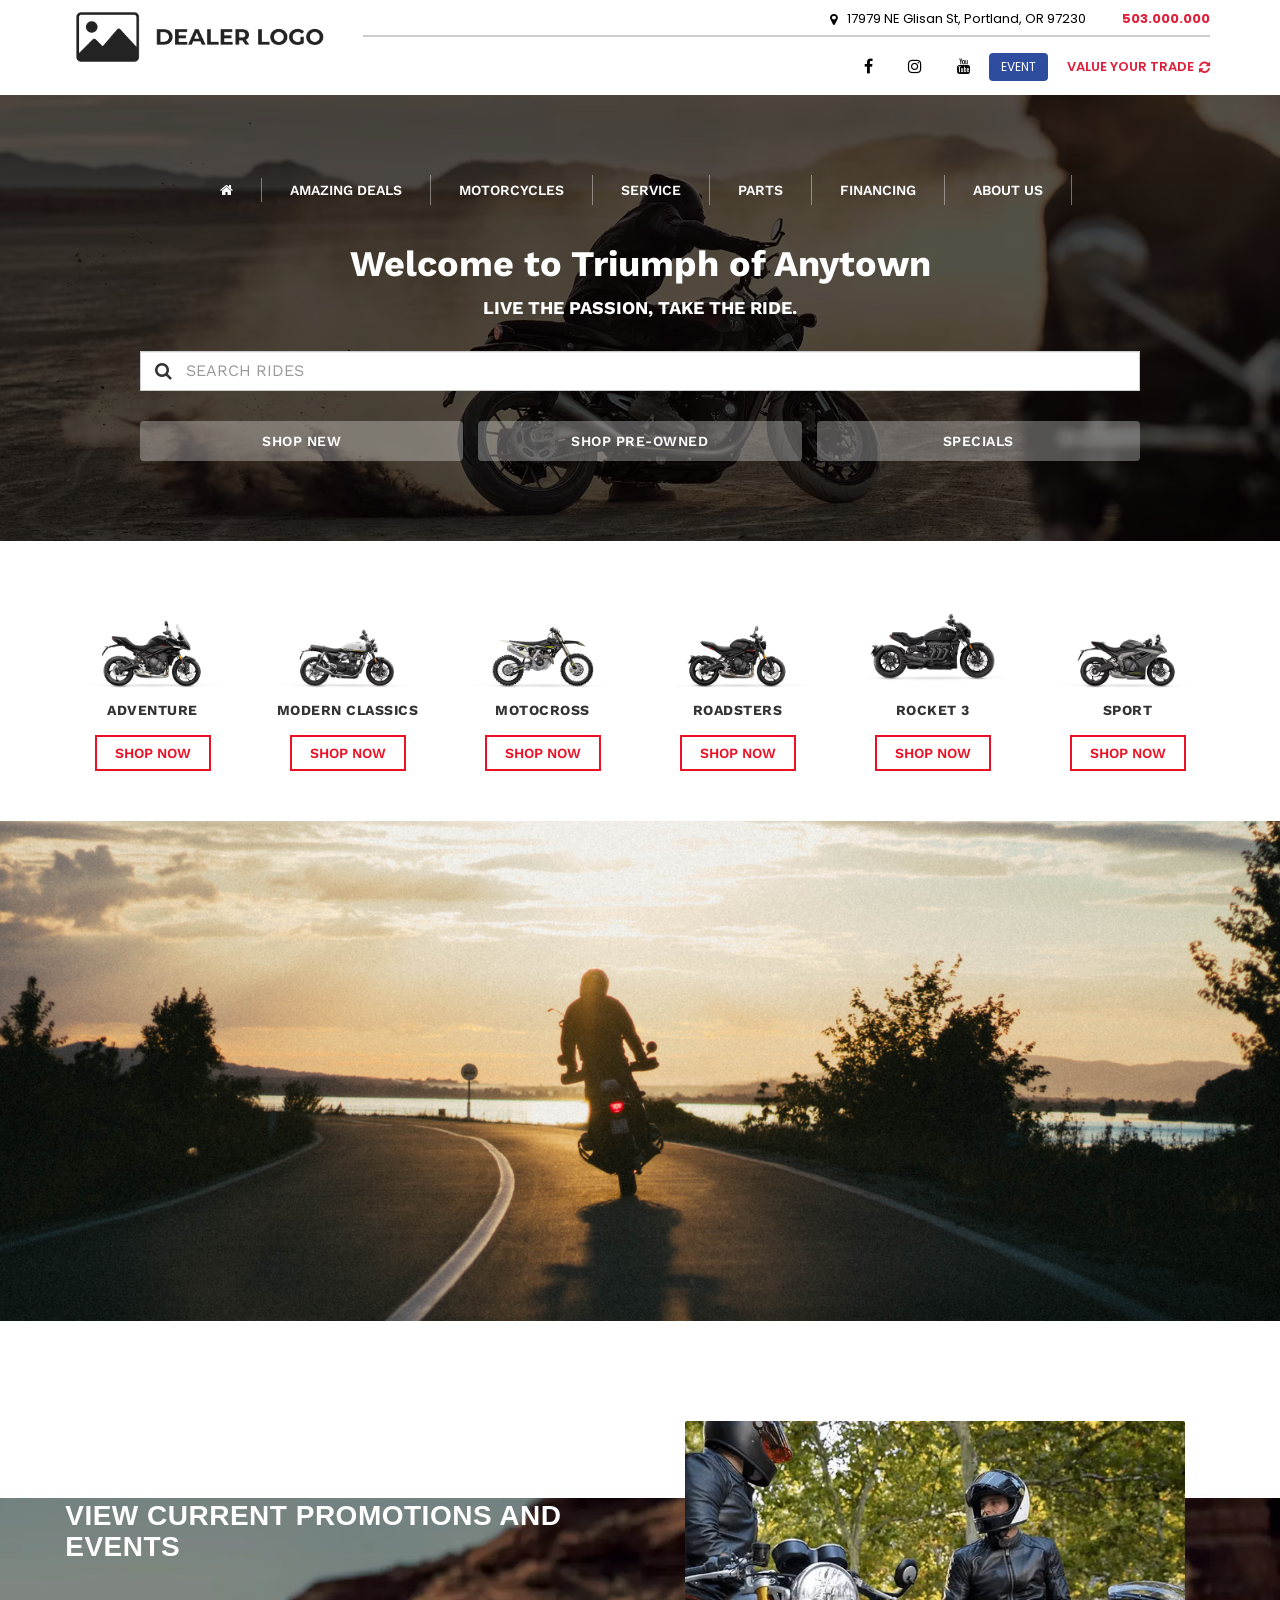
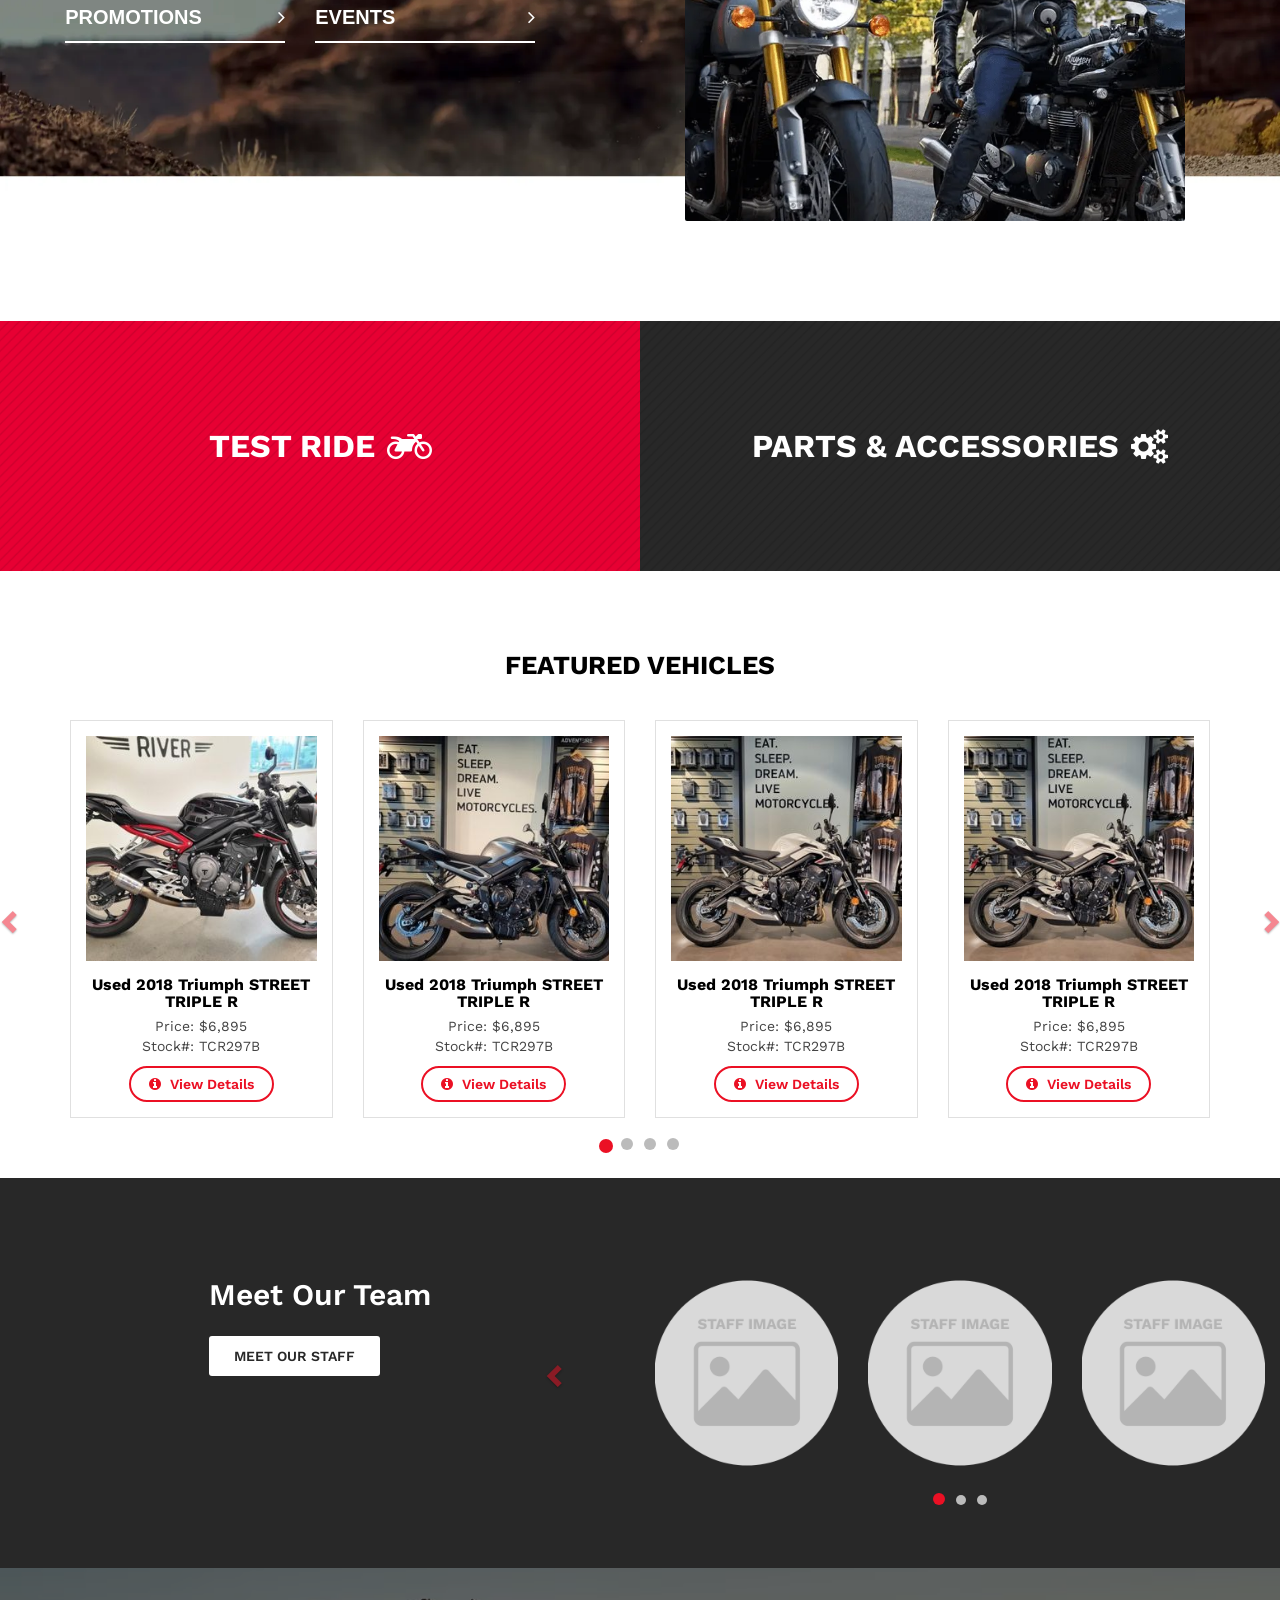
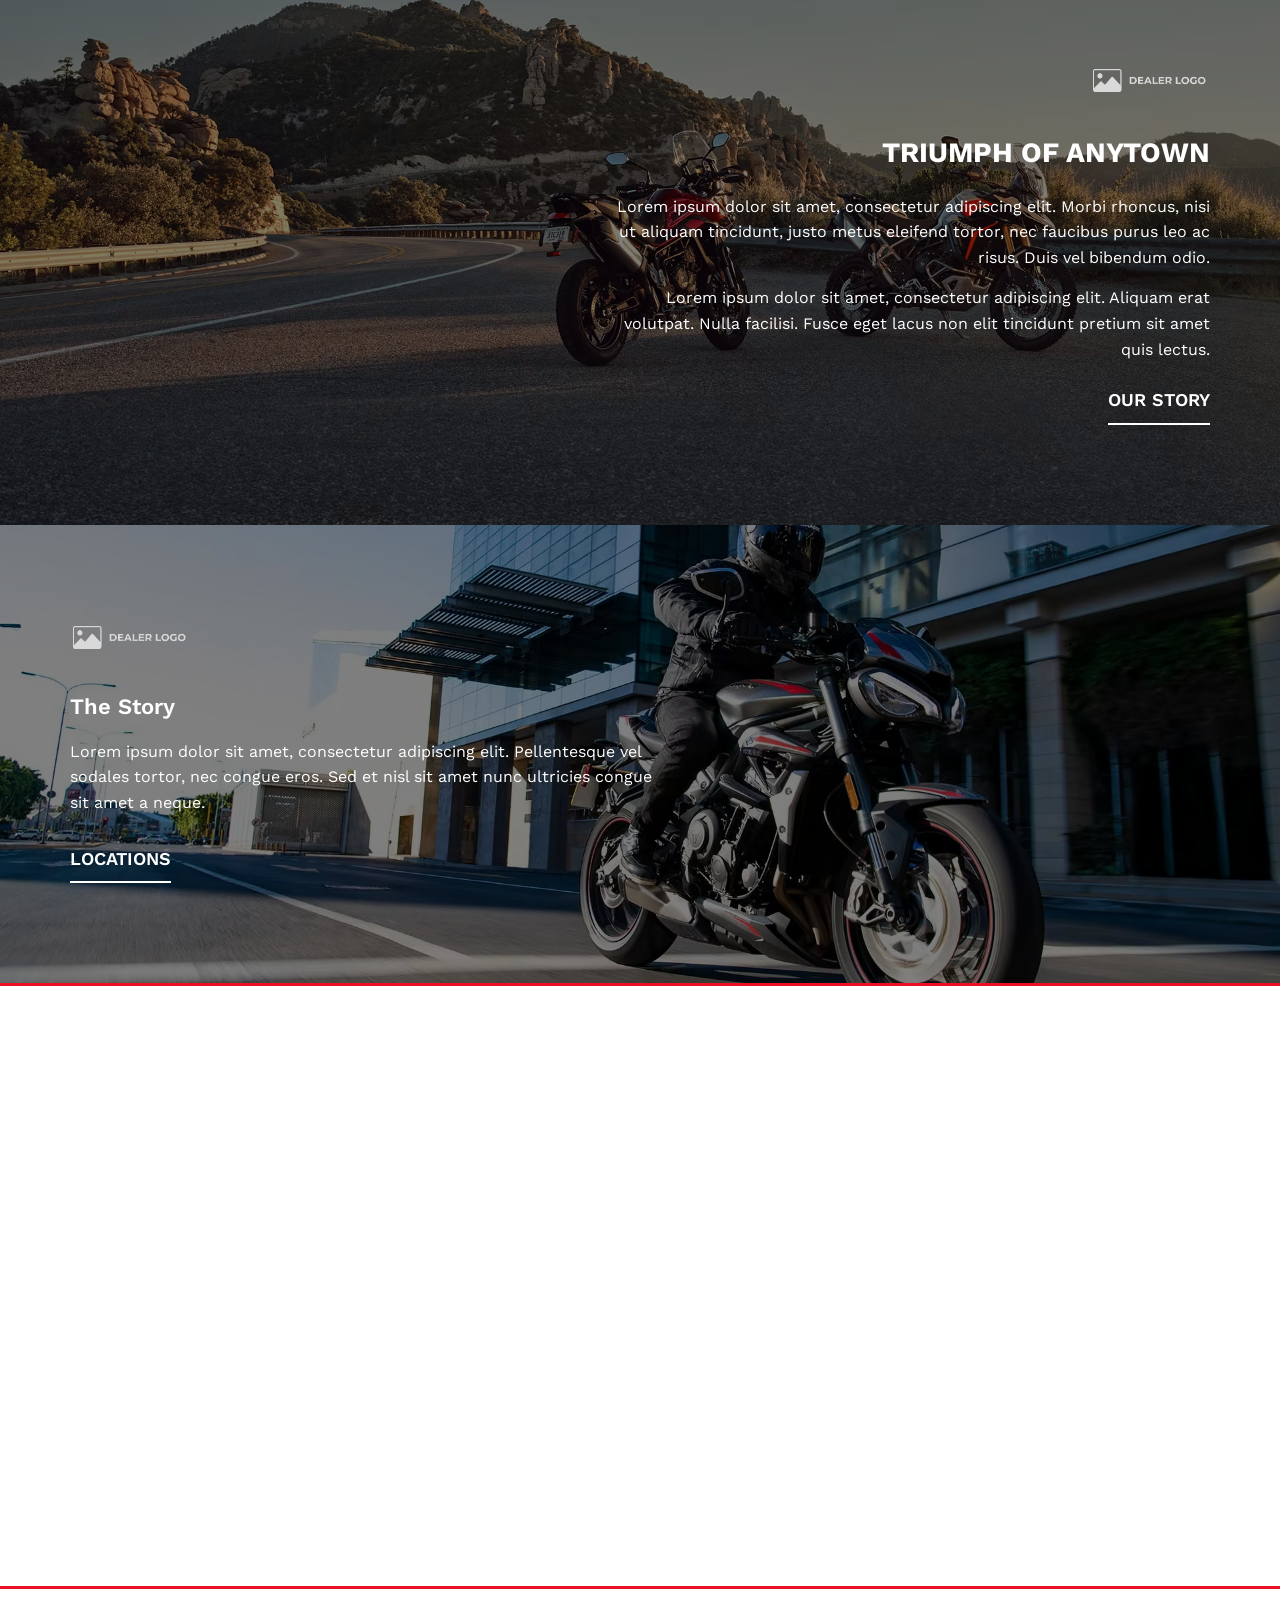
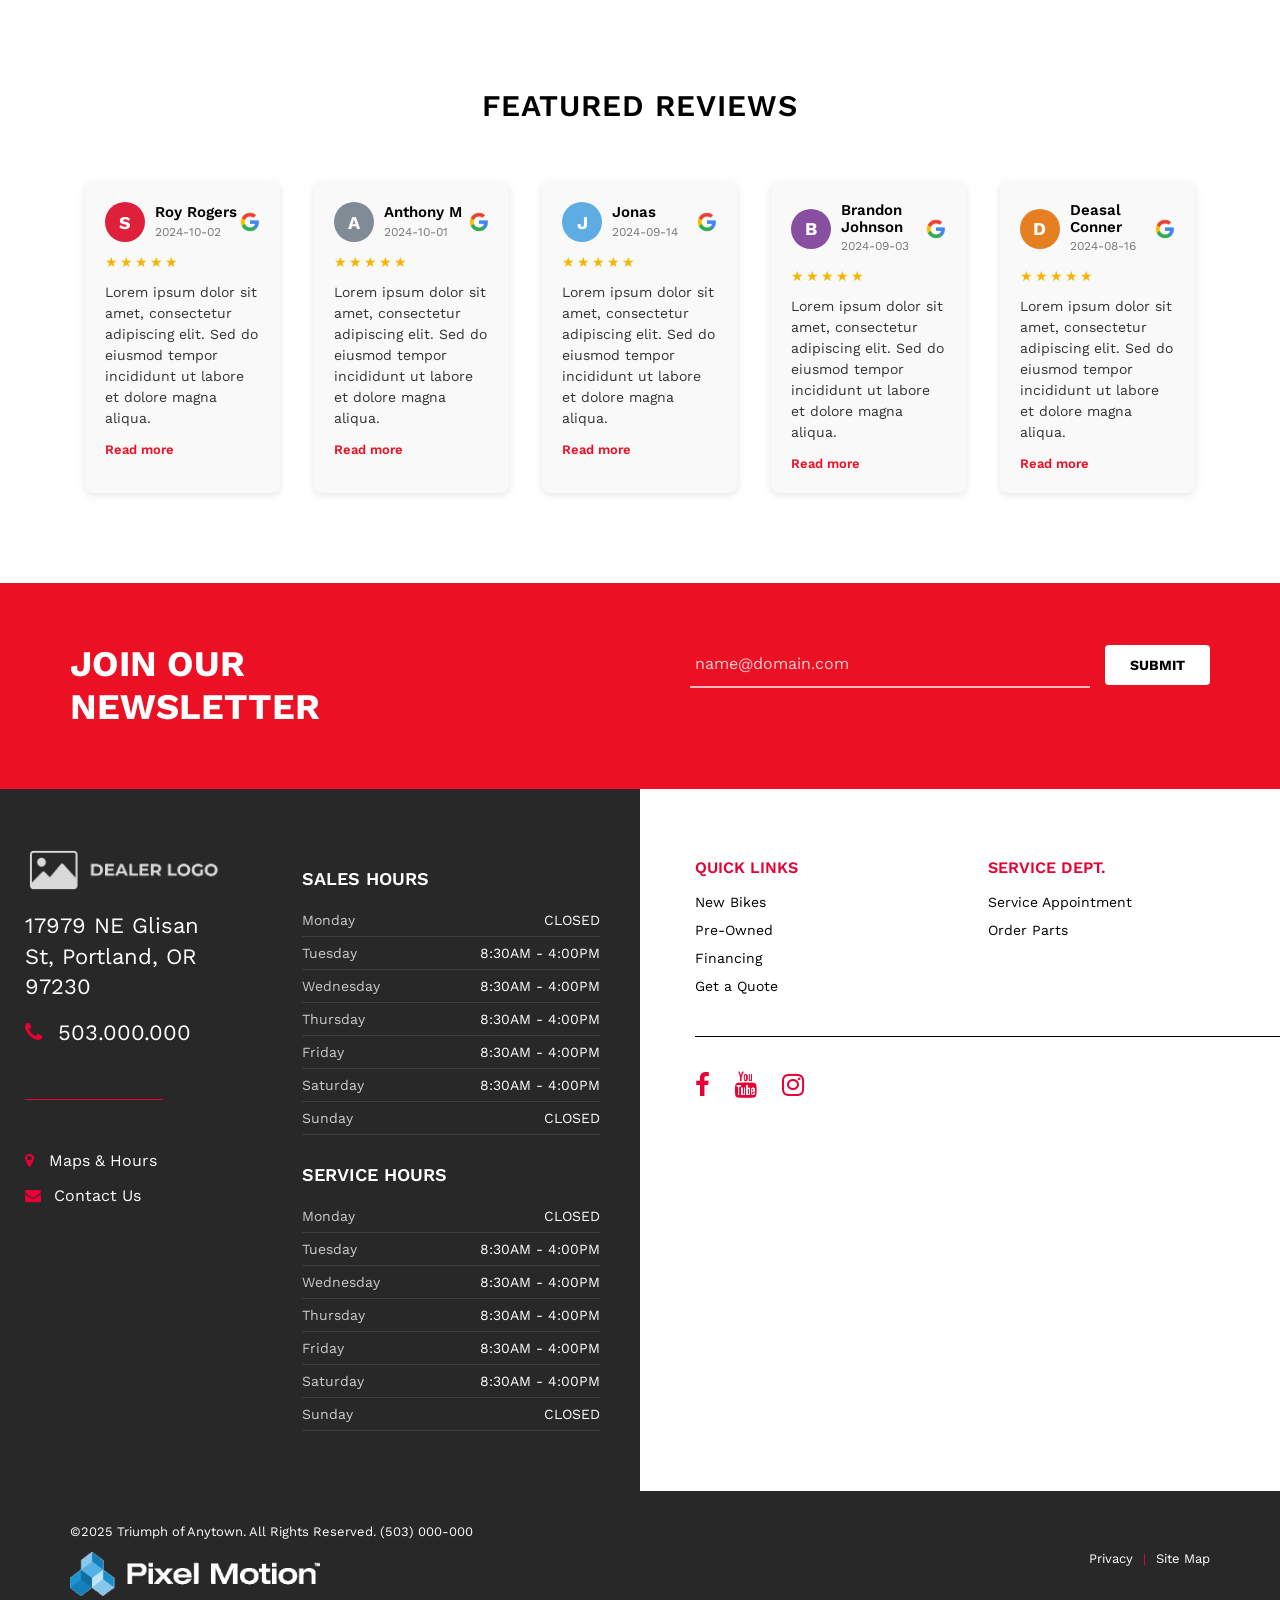
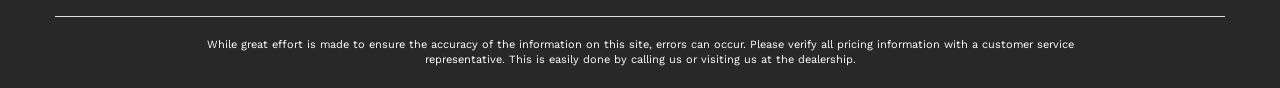
==== commit b948f73c: "cleaning" ====
--- a/index.html
+++ b/index.html
@@ -118,7 +118,6 @@
       <h2 class="section-title">FEATURED VEHICLES</h2>
 
       <div id="featuredCarousel" class="carousel slide" data-ride="carousel">
-        <!-- Indicators -->
         <ol class="carousel-indicators">
           <li data-target="#featuredCarousel" data-slide-to="0" class="active"></li>
           <li data-target="#featuredCarousel" data-slide-to="1"></li>
@@ -178,7 +177,6 @@
             </div>
           </div>
 
-          <!-- DUPLICATE SLIDES FOR SWIPE EFFECT -->
           <div class="item">
             <div class="row">
               <div class="col-sm-3">
@@ -228,7 +226,6 @@
             </div>
           </div>
 
-          <!-- More slides (reuse images as placeholders) -->
           <div class="item">
             <div class="row">
               <div class="col-sm-3">
@@ -416,7 +413,6 @@
     <div class="container">
       <h2>FEATURED REVIEWS</h2>
 
-      <!-- Desktop View (Static Grid) -->
       <div class="row reviews-desktop">
         <!-- Review 1 -->
         <div class="col-md-2 review-card">
@@ -512,7 +508,6 @@
               <a href="https://maps.app.goo.gl/rvw1R1WjGCRqdqdK9" target="_blank" class="btn-read">Read more</a>
             </div>
           </div>
-          <!-- Duplicate the other 4 reviews here for carousel slides -->
         </div>
 
         <!-- Carousel Indicators -->
@@ -549,10 +544,10 @@
     <div class="row no-gutters">
       <!-- LEFT SIDE (#282828) -->
       <div class="col-md-6 dark-side">
-        <div class="container-fluid px-4"> <!-- Use fluid container -->
+        <div class="container-fluid px-4">
           <div class="row align-items-start">
             <!-- Left Column - Contact Info -->
-            <div class="col-sm-5 contact-column"> <!-- Reduced width -->
+            <div class="col-sm-5 contact-column">
               <img src="assets/logo-white.png" alt="Dealer Logo" class="dealer-logo">
               <p class="address">17979 NE Glisan St, Portland, OR 97230</p>
               <p class="phone">
@@ -561,7 +556,7 @@
               
             <div class="divider-red"></div>
               
-              <div class="contact-links"> <!-- Links section -->
+              <div class="contact-links">
                 <a href="#" class="link-item">
                   <i class="fa fa-map-marker icon-red"></i> Maps & Hours
                 </a>
@@ -572,7 +567,7 @@
             </div>
 
             <!-- Right Column - Hours -->
-            <div class="col-sm-7 hours-column"> <!-- Increased width -->
+            <div class="col-sm-7 hours-column">
               <!-- Sales Hours -->
               <div class="hours-section">
                 <h3>SALES HOURS</h3>
--- a/style.css
+++ b/style.css
@@ -39,6 +39,10 @@
   display: flex;
   align-items: center;
   padding-right: 15px;
+}
+
+i.fa-map-marker {
+  margin-right: 10px;
 }
 
 .top-info .divider-header {
@@ -127,7 +131,7 @@
   color: white;
   font-weight: 600;
   text-decoration: none;
-  padding: 5px 25px; /* Equal left/right padding */
+  padding: 5px 25px;
   display: flex;
   align-items: center;
   justify-content: center;
@@ -137,7 +141,6 @@
   height: 100%;
 }
 
-/* Banner nav container uses flex — no inline-block gaps */
 .banner-nav-top {
   display: flex;
   justify-content: center;
@@ -246,16 +249,190 @@
   opacity: 1;
 }
 
-/* ===== RESPONSIVE HEADER to BANNER ===== */
+
+/* ===== MOBILE HEADER STYLES ===== */
+.mobile-icons {
+  display: none;
+}
+
+.mobile-header-right {
+  display: flex;
+  justify-content: flex-end;
+  align-items: center;
+  gap: 15px;
+}
+
+.mobile-icon {
+  color: #000;
+  font-size: 18px;
+  text-decoration: none;
+  background: none;
+  border: none;
+  cursor: pointer;
+  transition: color 0.3s ease;
+}
+
+.mobile-icon:hover {
+  color: #EB1024;
+}
+
+/* Mobile Search Bar */
+.mobile-search-bar {
+  display: none;
+  background: #f8f8f8;
+  padding: 15px 0;
+  border-bottom: 1px solid #e0e0e0;
+}
+
+.mobile-search-bar .search-bar {
+  margin: 0;
+}
+
+/* Mobile Navigation Menu */
+.mobile-nav-menu {
+  display: none;
+  position: fixed;
+  top: 0;
+  left: -100%;
+  width: 80%;
+  height: 100%;
+  background: #282828;
+  z-index: 1000;
+  transition: left 0.3s ease;
+  padding-top: 60px;
+}
+
+.mobile-nav-menu.active {
+  left: 0;
+}
+
+.mobile-nav-menu ul {
+  list-style: none;
+  padding: 0;
+  margin: 0;
+}
+
+.mobile-nav-menu li {
+  border-bottom: 1px solid #444;
+}
+
+.mobile-nav-menu a {
+  display: flex;
+  align-items: center;
+  padding: 15px 20px;
+  color: #fff;
+  text-decoration: none;
+  font-size: 16px;
+  transition: background 0.3s ease;
+}
+
+.mobile-nav-menu a:hover {
+  background: #EB1024;
+  color: #fff;
+}
+
+.mobile-nav-menu i {
+  margin-right: 10px;
+  width: 20px;
+  text-align: center;
+}
+
+/* Overlay for mobile menu */
+.mobile-menu-overlay {
+  display: none;
+  position: fixed;
+  top: 0;
+  left: 0;
+  width: 100%;
+  height: 100%;
+  background: rgba(0,0,0,0.5);
+  z-index: 999;
+}
+
+.mobile-menu-overlay.active {
+  display: block;
+}
+
+/* Hide elements on mobile */
+@media (max-width: 767px) {
+  .desktop-only {
+    display: none !important;
+  }
+  
+  .mobile-icons {
+    display: block;
+  }
+  
+  .header-right {
+    display: none;
+  }
+  
+  .banner-subtitle {
+    display: none;
+  }
+  
+  .banner-nav-top {
+    display: none;
+  }
+  
+  /* Adjust banner title for mobile */
+  .banner-title {
+    font-size: 24px;
+    margin-top: 20px;
+    margin-bottom: 20px;
+  }
+  
+  /* Adjust banner buttons for mobile */
+  .banner-buttons {
+    flex-direction: column;
+    gap: 10px;
+  }
+  
+  .banner-buttons .btn-banner {
+    min-width: 100%;
+    margin-bottom: 5px;
+  }
+  
+  .mobile-search-bar.active {
+    display: block;
+  }
+  
+  .logo {
+    max-height: 50px;
+  }
+}
+
+/* ===== RESPONSIVE HEADER ===== */
 @media (max-width: 768px) {
   .header-right {
     text-align: center;
   }
+  
   .top-info, .bottom-info {
     text-align: center;
-  }
+    justify-content: center;
+  }
+  
   .banner-title {
     font-size: 26px;
+  }
+}
+
+@media (max-width: 480px) {
+  .mobile-header-right {
+    gap: 10px;
+  }
+  
+  .mobile-icon {
+    font-size: 16px;
+  }
+  
+  .banner-title {
+    font-size: 22px;
+  }
+  
+  .logo {
+    max-height: 45px;
   }
 }
 
@@ -307,9 +484,9 @@
   background-size: 100%;
   background-repeat: no-repeat;
   background-position: center;
-  min-height: 600px; /* overall section height */
-  display: flex;
-  align-items: center; /* vertical centering of all content */
+  min-height: 600px;
+  display: flex;
+  align-items: center;
   font-family: 'Teko', sans-serif;
   color: #fff;
 }
@@ -339,7 +516,6 @@
   margin-bottom: 30px;
 }
 
-/* “PROMOTIONS” and “EVENTS” side-by-side */
 .expandable {
   display: flex;
   justify-content: flex-start;
@@ -483,16 +659,15 @@
   background-image: url('assets/bg-black-lines.png');
 }
 
-/* Hover expansion effect — desktop only */
 @media (min-width: 992px) {
   .split-panel:hover {
-    flex: 2; /* expands hovered side */
+    flex: 2;
     z-index: 2;
     cursor: pointer;
   }
 
   .split-container:hover .split-panel:not(:hover) {
-    flex: 0.8; /* shrinks non-hovered side */
+    flex: 0.8;
     opacity: 0.8;
   }
 
@@ -501,7 +676,6 @@
   }
 }
 
-/* Shared content styling */
 .overlay-content {
   display: flex;
   flex-direction: row;
@@ -524,15 +698,21 @@
   color: #fff;
 }
 
-/* ===== RESPONSIVE  ===== */
+/* ===== RESPONSIVE (TABLET & MOBILE) ===== */
 @media (max-width: 991px) {
+  .ride-parts-section {
+    height: auto;
+    overflow: visible;
+  }
+
   .split-container {
     flex-direction: column;
+    height: auto;
   }
 
   .split-panel {
     flex: none;
-    height: 250px;
+    height: 200px;
     transition: none;
   }
 
@@ -540,11 +720,25 @@
     flex: none;
     opacity: 1;
     transform: none;
+    cursor: default;
   }
 
   .split-container:hover .split-panel:not(:hover) {
     flex: none;
     opacity: 1;
+  }
+
+  .overlay-content {
+    flex-direction: column;
+    gap: 8px;
+  }
+
+  .overlay-content h2 {
+    font-size: 24px;
+  }
+
+  .overlay-content i {
+    font-size: 28px;
   }
 }
 
@@ -614,7 +808,6 @@
   color: #fff;
 }
 
-/* Carousel controls */
 .carousel-control.left,
 .carousel-control.right {
   margin-left: -150px;
@@ -627,7 +820,6 @@
   font-size: 24px;
 }
 
-/* Carousel indicators (dots) */
 .carousel-indicators {
   bottom: -50px;
 }
@@ -706,7 +898,6 @@
   color: #fff;
 }
 
-/* Right Carousel */
 .team-carousel {
   display: flex;
   align-items: center;
@@ -726,7 +917,6 @@
   transform: scale(1.05);
 }
 
-/* Carousel Indicators */
 #teamCarousel .carousel-indicators {
   bottom: -35px;
 }
@@ -746,7 +936,6 @@
   height: 12px;
 }
 
-/* Carousel Controls */
 #teamCarousel .carousel-control.left,
 #teamCarousel .carousel-control.right {
   background: none;
@@ -804,7 +993,6 @@
   overflow: hidden;
 }
 
-/* Dark translucent overlay */
 .our-story-section::before {
   content: "";
   position: absolute;
@@ -812,11 +1000,10 @@
   left: 0;
   width: 100%;
   height: 100%;
-  background: rgba(0, 0, 0, 0.5); /* 50% dark overlay */
+  background: rgba(0, 0, 0, 0.5); 
   z-index: 1;
 }
 
-/* Ensure text sits above overlay */
 .our-story-section .story-content {
   position: relative;
   z-index: 2;
@@ -854,7 +1041,6 @@
   overflow: hidden;
 }
 
-/* Dark translucent overlay */
 .the-story-section::before {
   content: "";
   position: absolute;
@@ -862,11 +1048,10 @@
   left: 0;
   width: 100%;
   height: 100%;
-  background: rgba(0, 0, 0, 0.5); /* same overlay */
+  background: rgba(0, 0, 0, 0.5); 
   z-index: 1;
 }
 
-/* Ensure text sits above overlay */
 .the-story-section .story-content {
   position: relative;
   z-index: 2;
@@ -892,7 +1077,6 @@
   margin-bottom: 20px;
 }
 
-/* ===== Shared Button Style ===== */
 .btn-story {
   background: transparent;
   border: none;
@@ -942,11 +1126,40 @@
   }
 }
 
+/* ===== OUR TEAM - MOBILE FIX ===== */
+@media (max-width: 767px) {
+  #teamCarousel .item .row {
+    display: flex;
+    justify-content: center;
+    align-items: center;
+    flex-wrap: nowrap;
+    gap: 10px;
+  }
+
+  #teamCarousel .item .col-sm-4:nth-child(3) {
+    display: none;
+  }
+
+  .team-carousel img {
+    width: 140px;
+    height: 140px;
+    margin: 0 5px;
+  }
+
+  .carousel-inner {
+    overflow: hidden;
+  }
+
+  #teamCarousel .carousel-indicators {
+    bottom: -30px;
+  }
+}
+
 /* ===== GOOGLE MAPS SECTION ===== */
 .map-section {
   position: relative;
   width: 100%;
-  min-height: 600px; /* guarantees 600px minimum height */
+  min-height: 600px;
   display: flex;
   justify-content: center;
   align-items: stretch;
@@ -959,11 +1172,10 @@
   flex: 1;
   width: 100%;
   height: 100%;
-  min-height: 600px; /* ensures visible area */
+  min-height: 600px;
   border: none;
 }
 
-/* Responsive height adjustments */
 @media (max-width: 991px) {
   .map-section {
     min-height: 500px;
@@ -999,7 +1211,6 @@
   letter-spacing: 1px;
 }
 
-/* Review Card */
 .review-card {
   background: #f9f9f9;
   border-radius: 8px;
@@ -1015,7 +1226,6 @@
   transform: translateY(-4px);
 }
 
-/* Header: avatar + name + google icon */
 .review-header {
   display: flex;
   align-items: center;
@@ -1058,7 +1268,6 @@
   height: 20px;
 }
 
-/* Stars */
 .stars {
   color: #f4b400;
   font-size: 14px;
@@ -1066,7 +1275,6 @@
   margin-bottom: 10px;
 }
 
-/* Review Text */
 .review-card p {
   font-size: 14px;
   color: #333;
@@ -1074,7 +1282,6 @@
   margin-bottom: 10px;
 }
 
-/* Button */
 .btn-read {
   font-size: 13px;
   font-weight: 600;
@@ -1087,7 +1294,6 @@
   border-bottom: 1px solid #EB1024;
 }
 
-/* Layout */
 .reviews-desktop {
   display: flex;
   justify-content: space-around;
@@ -1098,7 +1304,6 @@
   display: none;
 }
 
-/* Tablet and Mobile */
 @media (max-width: 991px) {
   .reviews-desktop {
     display: none;
@@ -1210,7 +1415,6 @@
   margin-top: 0;
 }
 
-/* Left side dark gray */
 .dark-side {
   background-color: #282828;
   color: #fff;
@@ -1221,7 +1425,6 @@
   padding: 0 40px;
 }
 
-/* Contact Column */
 .contact-column {
   padding-right: 40px;
 }
@@ -1235,7 +1438,7 @@
 .phone {
   font-size: 22px;
   margin-bottom: 15px;
-  width: 100%; /* Remove the 45% constraint */
+  width: 100%;
   line-height: 1.4;
 }
 
@@ -1244,7 +1447,6 @@
   margin-right: 8px;
 }
 
-/* Divider between upper and lower part */
 .divider-red {
   width: 70%;
   height: 1px;
@@ -1274,7 +1476,6 @@
   margin-right: 8px;
 }
 
-/* Hours Column */
 .hours-column {
   padding-left: 40px;
 }
@@ -1294,7 +1495,6 @@
   font-weight: 600;
 }
 
-/* Hours List */
 .hours-list {
   list-style: none;
   padding: 0;
@@ -1314,14 +1514,12 @@
   margin-right: 15px;
 }
 
-/* Right side white */
 .light-side {
   background-color: #fff;
   color: #000;
   padding: 60px 40px;
 }
 
-/* Quick Links Area */
 .quick-links h4 {
   color: #E70033;
   font-weight: 600;
@@ -1348,7 +1546,6 @@
   color: #E70033;
 }
 
-/* Divider between upper and lower part */
 .divider-black {
   width: 70%;
   height: 1px;
@@ -1356,7 +1553,6 @@
   margin: 30px 0;
 }
 
-/* Social Icons */
 .social-icons a {
   color: #E70033;
   font-size: 26px;
@@ -1460,10 +1656,11 @@
   margin: 0;
   font-size: 13px;
   color: #fff;
+  text-align: left;
 }
 
 .pixel-motion-logo img {
-  max-width: 120px;
+  max-width: 250px;
   height: auto;
 }
 
@@ -1496,7 +1693,7 @@
   font-size: 13px;
 }
 
-/* Lower Footer - Disclaimer */
+/* Lower Footer */
 .lower-footer {
   margin-top: 15px;
 }
@@ -1548,60 +1745,78 @@
 
 /* Mobile Styles */
 @media (max-width: 767px) {
-  .footer-section {
-    padding: 20px 0 15px;
-  }
-  
   .upper-footer {
-    margin-bottom: 15px;
-    padding-bottom: 15px;
-  }
-  
+    flex-direction: column;
+    align-items: center;
+    justify-content: center;
+    text-align: center;
+    gap: 10px;
+  }
+
+  .footer-left {
+    order: 1;
+    align-items: center;
+  }
+
+  .copyright {
+    order: 1;
+  }
+
+  .pixel-motion-logo {
+    order: 2;
+  }
+
+  .footer-right {
+    order: 3;
+    justify-content: center;
+    width: 100%;
+  }
+
   .copyright p {
     font-size: 12px;
-  }
-  
+    text-align: center;
+  }
+
   .footer-links a,
   .divider {
     font-size: 12px;
   }
-  
+
   .pixel-motion-logo img {
-    max-width: 100px;
-  }
-  
+    max-width: 250px;
+  }
+
   .disclaimer p {
     font-size: 9px;
     line-height: 1.3;
   }
 }
 
-/* Small Mobile Styles */
 @media (max-width: 480px) {
   .footer-section {
     padding: 15px 0 10px;
   }
-  
-  .copyright p {
-    font-size: 11px;
-  }
-  
+
   .footer-links {
     flex-wrap: wrap;
     justify-content: center;
     gap: 8px;
   }
-  
+
   .footer-links a,
   .divider {
     font-size: 11px;
   }
-  
+
   .pixel-motion-logo img {
     max-width: 90px;
   }
-  
+
+  .copyright p {
+    font-size: 11px;
+  }
+
   .disclaimer p {
     font-size: 8px;
   }
-}+}
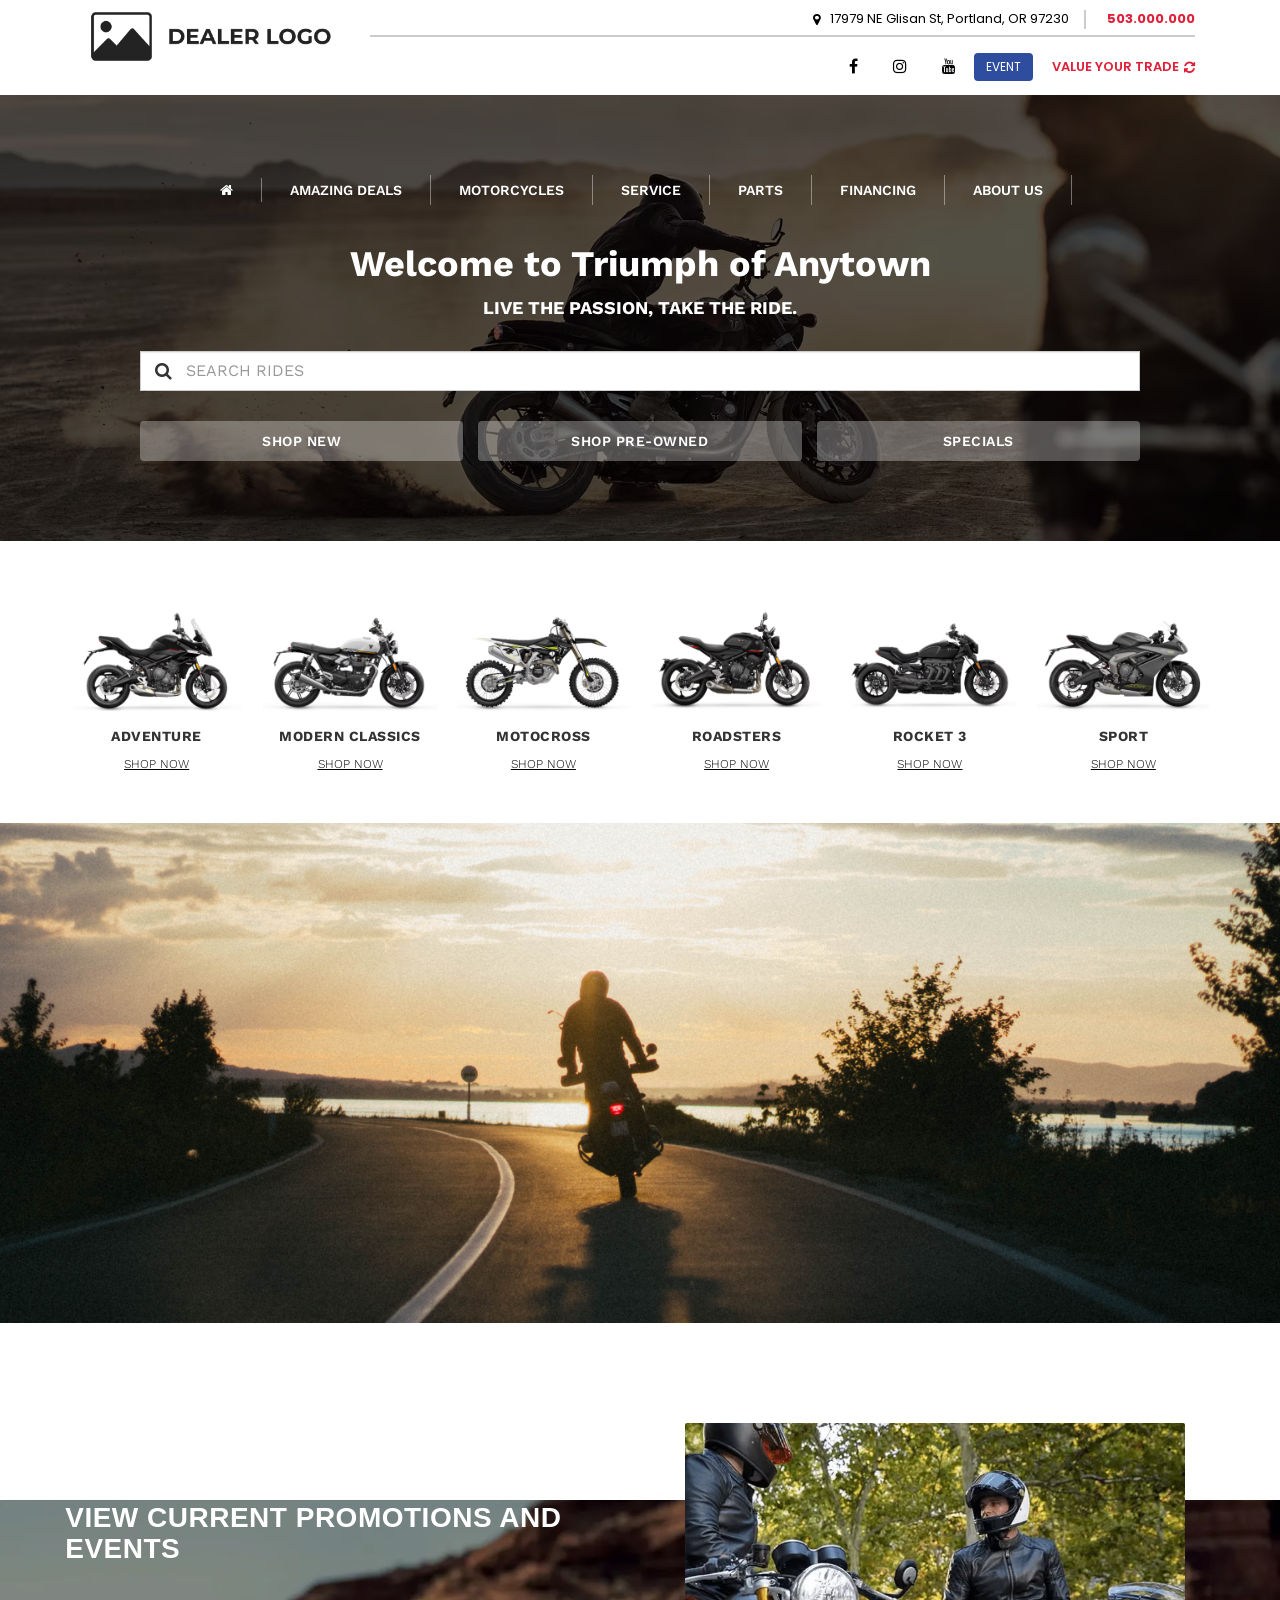
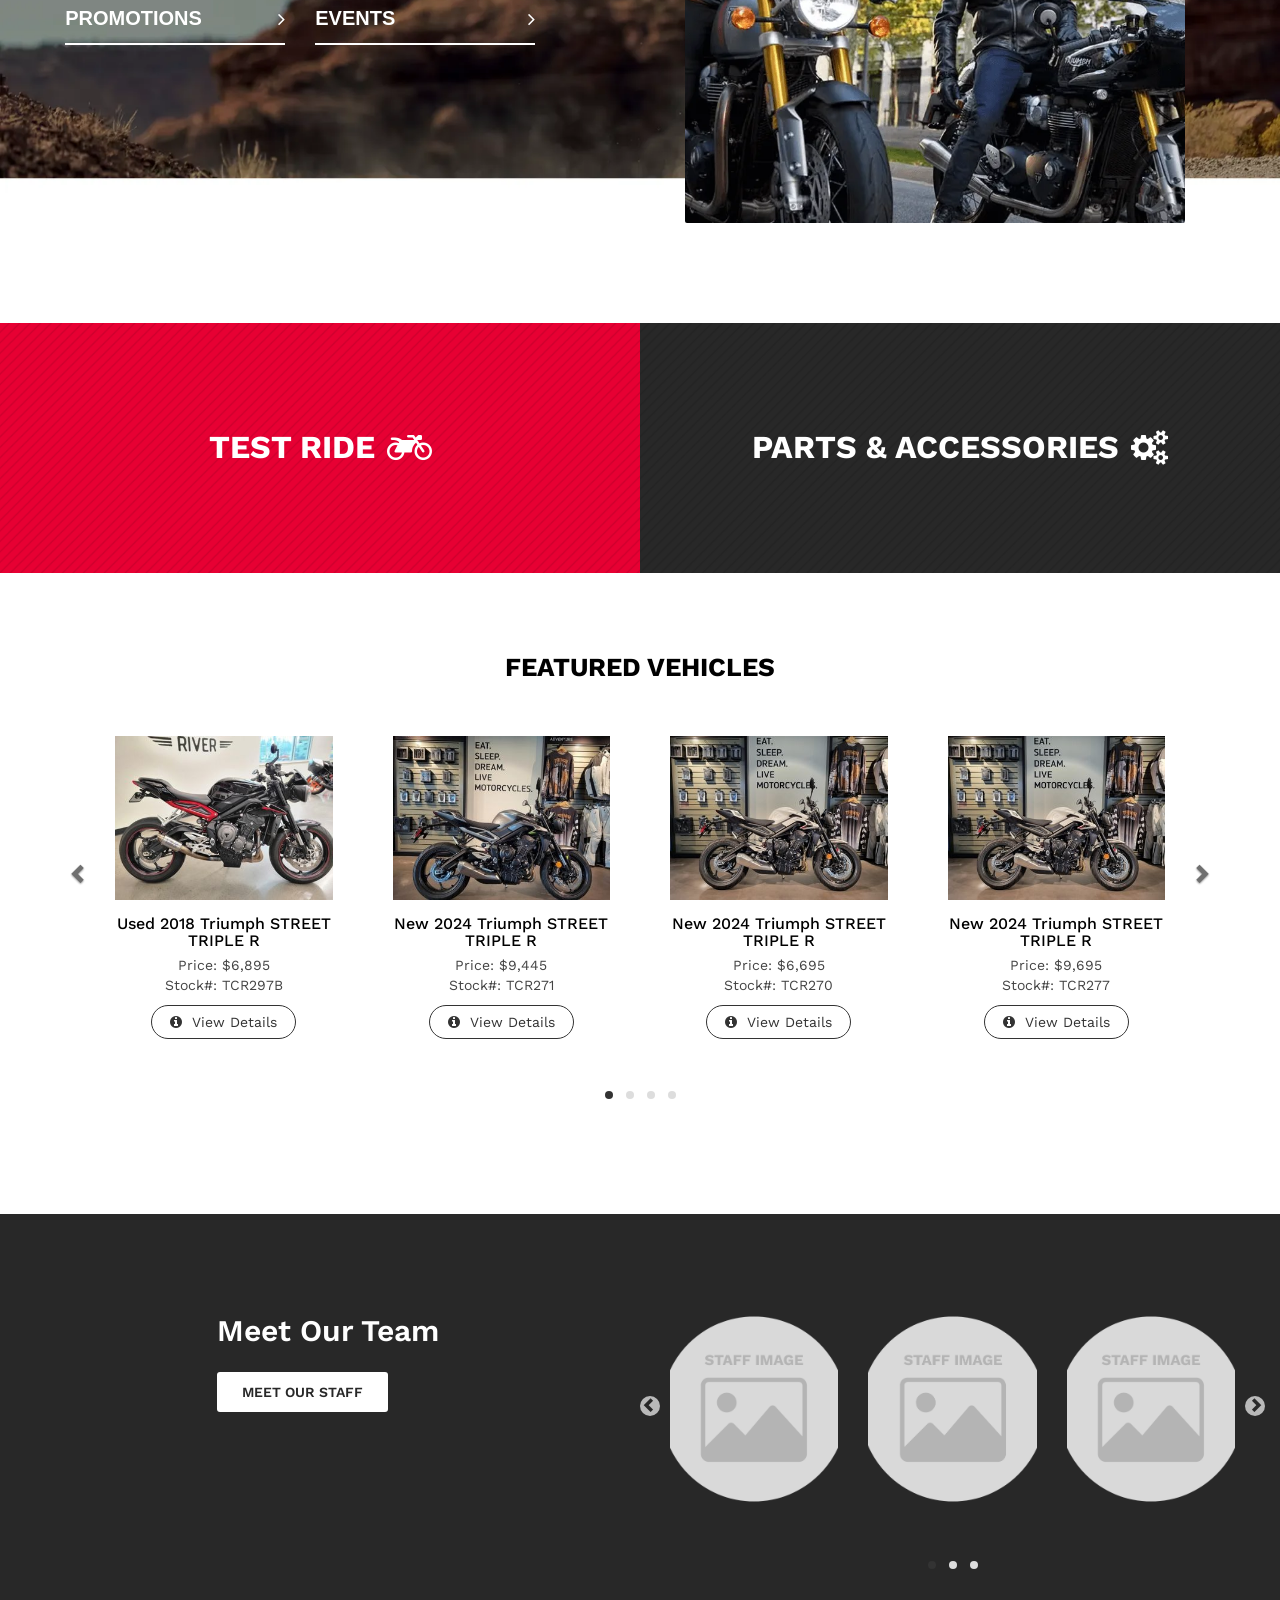
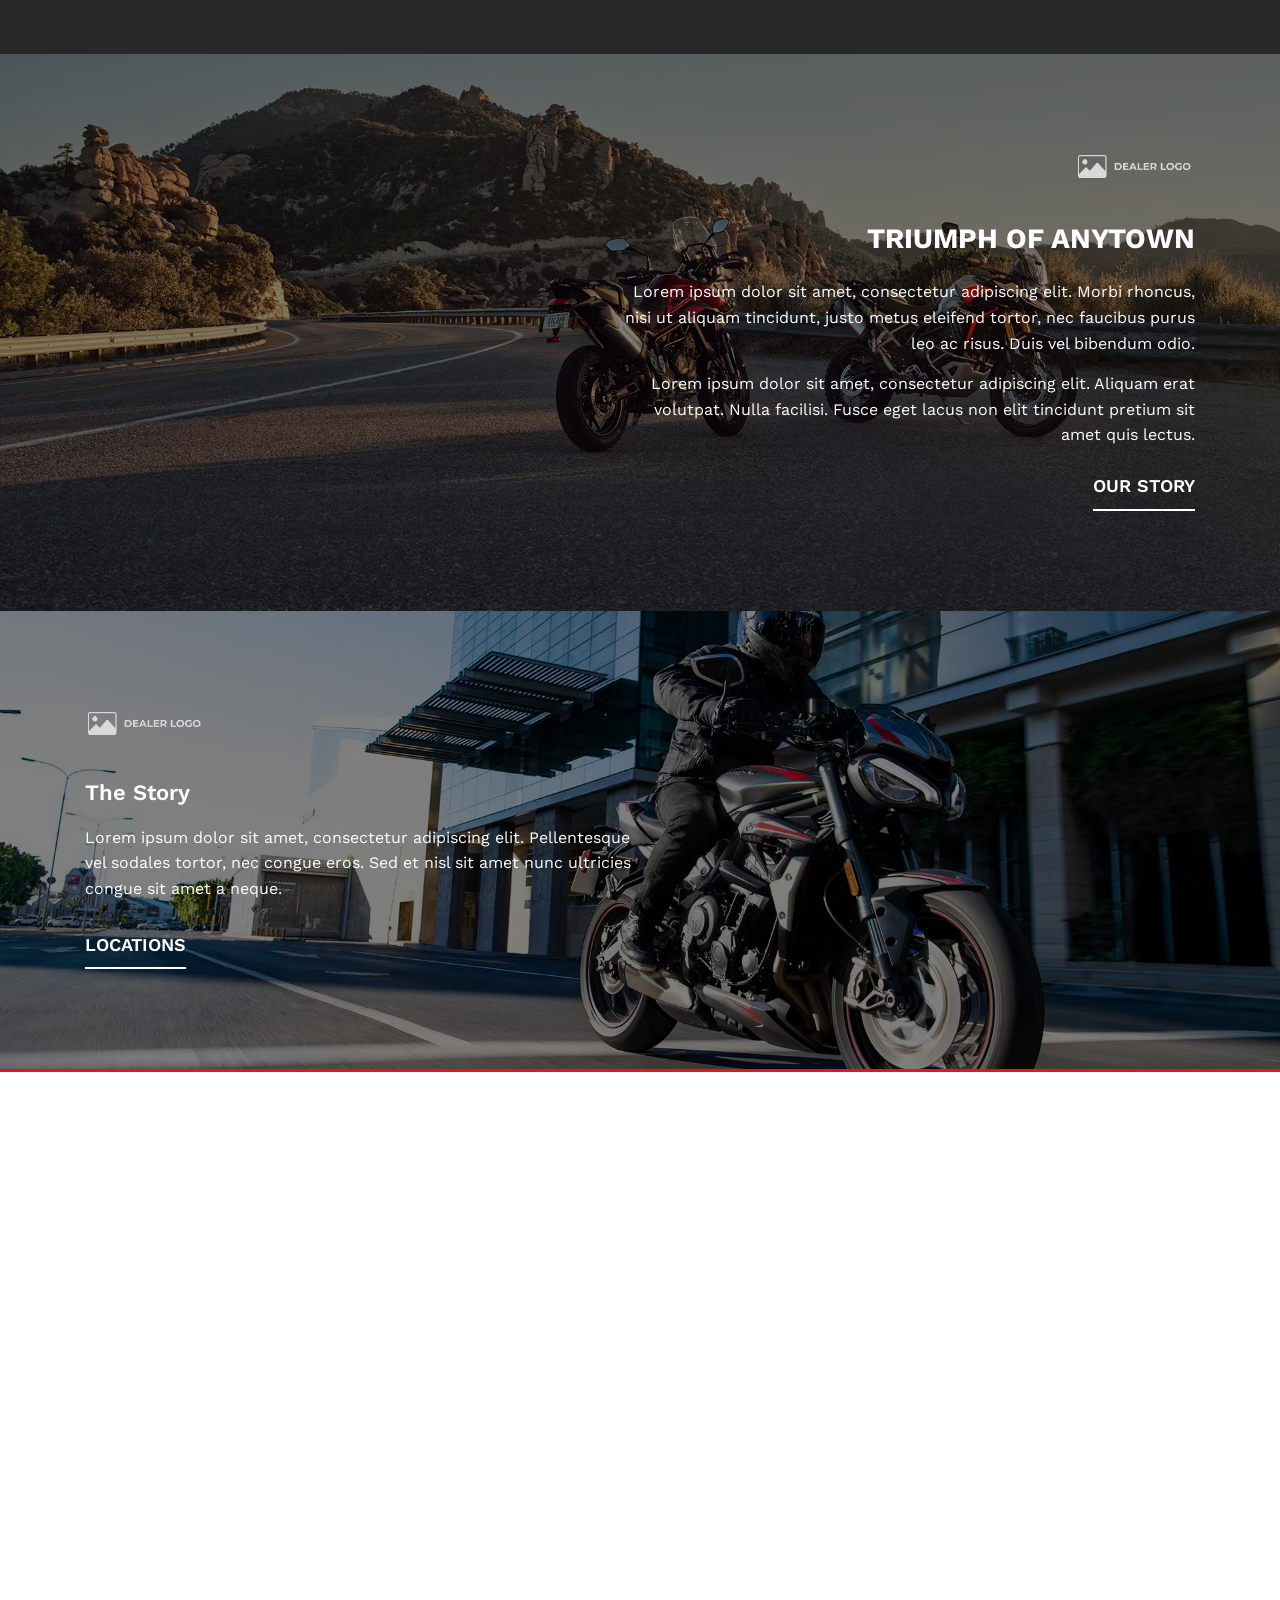
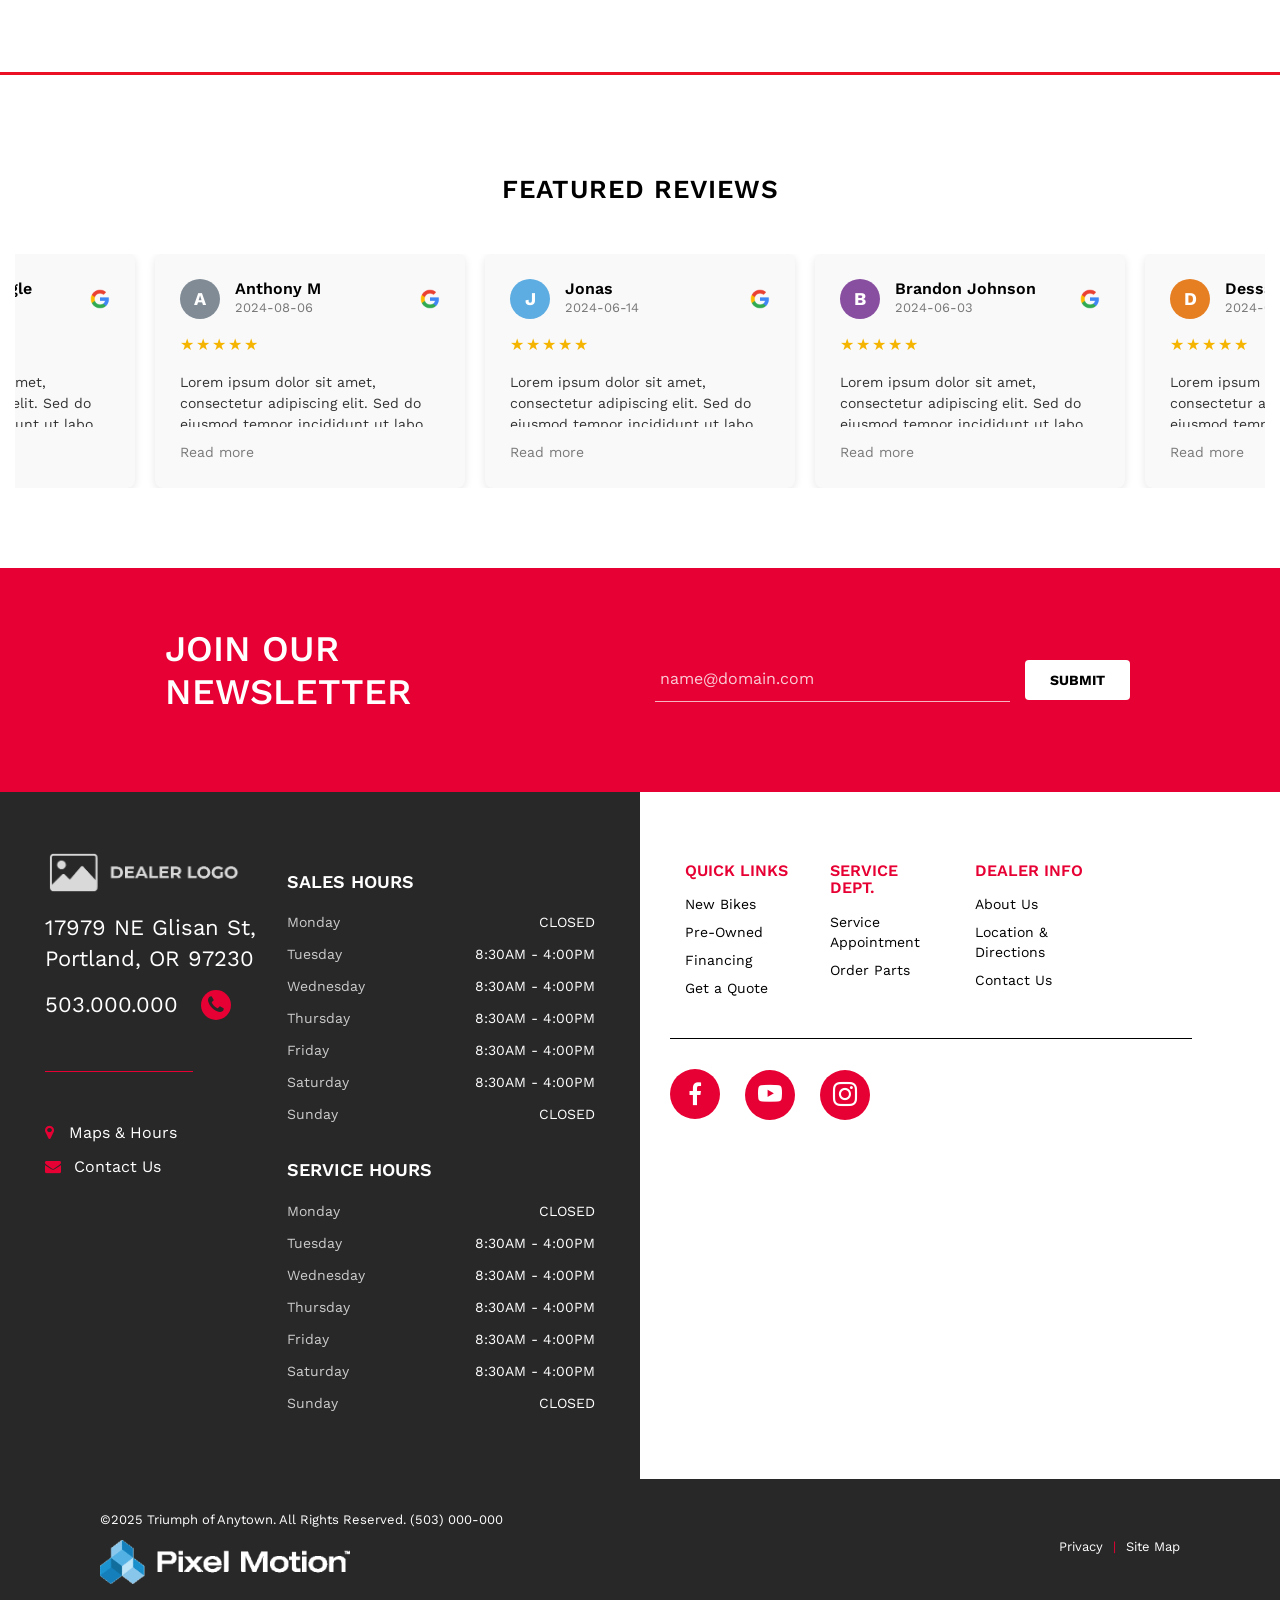
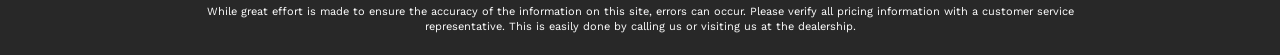
==== commit 928cef29: "tablet responsiveness" ====
--- a/index.html
+++ b/index.html
@@ -5,6 +5,7 @@
   <meta name="viewport" content="width=device-width, initial-scale=1">
   <title>Triumph of Anytown</title>
   <link rel="stylesheet" href="https://maxcdn.bootstrapcdn.com/bootstrap/3.4.1/css/bootstrap.min.css">
+  <link rel="stylesheet" href="https://cdn.jsdelivr.net/npm/bootstrap-icons@1.11.0/font/bootstrap-icons.css">
   <link href="https://fonts.googleapis.com/css2?family=Poppins:wght@400;600&family=Work+Sans:wght@400;700&display=swap" rel="stylesheet">
   <link rel="stylesheet" href="https://cdnjs.cloudflare.com/ajax/libs/font-awesome/4.7.0/css/font-awesome.min.css">
   <link rel="stylesheet" href="style.css">
@@ -19,33 +20,48 @@
   <section class="motorcycle-classes text-center">
     <div class="container">
       <div class="row">
-        <div class="col-sm-2 col-xs-6">
-          <img src="assets/adventure.png" alt="Adventure" class="img-responsive center-block">
+        <!-- First Row - 3 items -->
+        <div class="col-md-4 col-sm-4 col-xs-6">
+          <div class="image-container">
+            <img src="assets/adventure.png" alt="Adventure" class="img-responsive center-block">
+          </div>
           <p>ADVENTURE</p>
           <button class="btn btn-shop">SHOP NOW</button>
         </div>
-        <div class="col-sm-2 col-xs-6">
-          <img src="assets/modern-classics.png" alt="Modern Classics" class="img-responsive center-block">
+        <div class="col-md-4 col-sm-4 col-xs-6">
+          <div class="image-container">
+            <img src="assets/modern-classics.png" alt="Modern Classics" class="img-responsive center-block">
+          </div>
           <p>MODERN CLASSICS</p>
           <button class="btn btn-shop">SHOP NOW</button>
         </div>
-        <div class="col-sm-2 col-xs-6">
-          <img src="assets/motocross.png" alt="Motocross" class="img-responsive center-block">
+        <div class="col-md-4 col-sm-4 col-xs-6">
+          <div class="image-container">
+            <img src="assets/motocross.png" alt="Motocross" class="img-responsive center-block">
+          </div>
           <p>MOTOCROSS</p>
           <button class="btn btn-shop">SHOP NOW</button>
         </div>
-        <div class="col-sm-2 col-xs-6">
-          <img src="assets/roadsters.png" alt="Roadsters" class="img-responsive center-block">
+        
+        <!-- Second Row - 3 items -->
+        <div class="col-md-4 col-sm-4 col-xs-6">
+          <div class="image-container">
+            <img src="assets/roadsters.png" alt="Roadsters" class="img-responsive center-block">
+          </div>
           <p>ROADSTERS</p>
           <button class="btn btn-shop">SHOP NOW</button>
         </div>
-        <div class="col-sm-2 col-xs-6">
-          <img src="assets/rocket-3.png" alt="Rocket 3" class="img-responsive center-block">
+        <div class="col-md-4 col-sm-4 col-xs-6">
+          <div class="image-container">
+            <img src="assets/rocket-3.png" alt="Rocket 3" class="img-responsive center-block">
+          </div>
           <p>ROCKET 3</p>
           <button class="btn btn-shop">SHOP NOW</button>
         </div>
-        <div class="col-sm-2 col-xs-6">
-          <img src="assets/sport.png" alt="Sport" class="img-responsive center-block">
+        <div class="col-md-4 col-sm-4 col-xs-6">
+          <div class="image-container">
+            <img src="assets/sport.png" alt="Sport" class="img-responsive center-block">
+          </div>
           <p>SPORT</p>
           <button class="btn btn-shop">SHOP NOW</button>
         </div>
@@ -57,7 +73,7 @@
   <section class="second-banner" style="background-image:url('assets/banner-2.png');"></section>
 
   <!-- CURRENT PROMOTIONS & EVENTS -->
-  <section class="promotions-section" style="background-image:url('assets/cover.png');">
+  <section class="promotions-section">
     <div class="container promo-container">
       <div class="row">
         <div class="col-md-6 promo-text">
@@ -118,168 +134,233 @@
       <h2 class="section-title">FEATURED VEHICLES</h2>
 
       <div id="featuredCarousel" class="carousel slide" data-ride="carousel">
+        <!-- Carousel Inner -->
+        <div class="carousel-inner">
+          <!-- SLIDE 1 -->
+          <div class="item active">
+            <div class="row">
+              <div class="col-sm-3">
+                <div class="vehicle-card">
+                  <img src="assets/feature-1.jpg" alt="Used 2018 Triumph STREET TRIPLE R" class="img-responsive center-block">
+                  <h4>Used 2018 Triumph STREET TRIPLE R</h4>
+                  <p>Price: $6,895</p>
+                  <p>Stock#: TCR297B</p>
+                  <button class="btn btn-details">
+                    <i class="fa fa-info-circle"></i> View Details
+                  </button>
+                </div>
+              </div>
+              <div class="col-sm-3">
+                <div class="vehicle-card">
+                  <img src="assets/feature-2.jpg" alt="New 2024 Triumph STREET TRIPLE R" class="img-responsive center-block">
+                  <h4>New 2024 Triumph STREET TRIPLE R</h4>
+                  <p>Price: $9,445</p>
+                  <p>Stock#: TCR271</p>
+                  <button class="btn btn-details">
+                    <i class="fa fa-info-circle"></i> View Details
+                  </button>
+                </div>
+              </div>
+              <div class="col-sm-3">
+                <div class="vehicle-card">
+                  <img src="assets/feature-3.jpg" alt="New 2024 Triumph STREET TRIPLE R" class="img-responsive center-block">
+                  <h4>New 2024 Triumph STREET TRIPLE R</h4>
+                  <p>Price: $6,695</p>
+                  <p>Stock#: TCR270</p>
+                  <button class="btn btn-details">
+                    <i class="fa fa-info-circle"></i> View Details
+                  </button>
+                </div>
+              </div>
+              <div class="col-sm-3">
+                <div class="vehicle-card">
+                  <img src="assets/feature-4.jpg" alt="New 2024 Triumph STREET TRIPLE R" class="img-responsive center-block">
+                  <h4>New 2024 Triumph STREET TRIPLE R</h4>
+                  <p>Price: $9,695</p>
+                  <p>Stock#: TCR277</p>
+                  <button class="btn btn-details">
+                    <i class="fa fa-info-circle"></i> View Details
+                  </button>
+                </div>
+              </div>
+            </div>
+          </div>
+
+          <!-- SLIDE 2 -->
+          <div class="item">
+            <div class="row">
+              <div class="col-sm-3">
+                <div class="vehicle-card">
+                  <img src="assets/feature-1.jpg" alt="New 2024 Triumph STREET TRIPLE R" class="img-responsive center-block">
+                  <h4>New 2024 Triumph STREET TRIPLE R</h4>
+                  <p>Price: $9,695</p>
+                  <p>Stock#: TCR277</p>
+                  <button class="btn btn-details">
+                    <i class="fa fa-info-circle"></i> View Details
+                  </button>
+                </div>
+              </div>
+              <div class="col-sm-3">
+                <div class="vehicle-card">
+                  <img src="assets/feature-2.jpg" alt="Used 2018 Triumph STREET TRIPLE R" class="img-responsive center-block">
+                  <h4>Used 2018 Triumph STREET TRIPLE R</h4>
+                  <p>Price: $6,895</p>
+                  <p>Stock#: TCR297B</p>
+                  <button class="btn btn-details">
+                    <i class="fa fa-info-circle"></i> View Details
+                  </button>
+                </div>
+              </div>
+              <div class="col-sm-3">
+                <div class="vehicle-card">
+                  <img src="assets/feature-3.jpg" alt="New 2024 Triumph STREET TRIPLE R" class="img-responsive center-block">
+                  <h4>New 2024 Triumph STREET TRIPLE R</h4>
+                  <p>Price: $9,445</p>
+                  <p>Stock#: TCR271</p>
+                  <button class="btn btn-details">
+                    <i class="fa fa-info-circle"></i> View Details
+                  </button>
+                </div>
+              </div>
+              <div class="col-sm-3">
+                <div class="vehicle-card">
+                  <img src="assets/feature-4.jpg" alt="New 2024 Triumph STREET TRIPLE R" class="img-responsive center-block">
+                  <h4>New 2024 Triumph STREET TRIPLE R</h4>
+                  <p>Price: $6,695</p>
+                  <p>Stock#: TCR270</p>
+                  <button class="btn btn-details">
+                    <i class="fa fa-info-circle"></i> View Details
+                  </button>
+                </div>
+              </div>
+            </div>
+          </div>
+
+          <!-- SLIDE 3 -->
+          <div class="item">
+            <div class="row">
+              <div class="col-sm-3">
+                <div class="vehicle-card">
+                  <img src="assets/feature-1.jpg" alt="New 2024 Triumph STREET TRIPLE R" class="img-responsive center-block">
+                  <h4>New 2024 Triumph STREET TRIPLE R</h4>
+                  <p>Price: $9,695</p>
+                  <p>Stock#: TCR277</p>
+                  <button class="btn btn-details">
+                    <i class="fa fa-info-circle"></i> View Details
+                  </button>
+                </div>
+              </div>
+              <div class="col-sm-3">
+                <div class="vehicle-card">
+                  <img src="assets/feature-2.jpg" alt="New 2024 Triumph STREET TRIPLE R" class="img-responsive center-block">
+                  <h4>New 2024 Triumph STREET TRIPLE R</h4>
+                  <p>Price: $9,695</p>
+                  <p>Stock#: TCR277</p>
+                  <button class="btn btn-details">
+                    <i class="fa fa-info-circle"></i> View Details
+                  </button>
+                </div>
+              </div>
+              <div class="col-sm-3">
+                <div class="vehicle-card">
+                  <img src="assets/feature-3.jpg" alt="Used 2018 Triumph STREET TRIPLE R" class="img-responsive center-block">
+                  <h4>Used 2018 Triumph STREET TRIPLE R</h4>
+                  <p>Price: $6,895</p>
+                  <p>Stock#: TCR297B</p>
+                  <button class="btn btn-details">
+                    <i class="fa fa-info-circle"></i> View Details
+                  </button>
+                </div>
+              </div>
+              <div class="col-sm-3">
+                <div class="vehicle-card">
+                  <img src="assets/feature-4.jpg" alt="New 2024 Triumph STREET TRIPLE R" class="img-responsive center-block">
+                  <h4>New 2024 Triumph STREET TRIPLE R</h4>
+                  <p>Price: $9,445</p>
+                  <p>Stock#: TCR271</p>
+                  <button class="btn btn-details">
+                    <i class="fa fa-info-circle"></i> View Details
+                  </button>
+                </div>
+              </div>
+            </div>
+          </div>
+
+          <!-- SLIDE 4 -->
+          <div class="item">
+            <div class="row">
+              <div class="col-sm-3">
+                <div class="vehicle-card">
+                  <img src="assets/feature-1.jpg" alt="New 2024 Triumph STREET TRIPLE R" class="img-responsive center-block">
+                  <h4>New 2024 Triumph STREET TRIPLE R</h4>
+                  <p>Price: $6,695</p>
+                  <p>Stock#: TCR270</p>
+                  <button class="btn btn-details">
+                    <i class="fa fa-info-circle"></i> View Details
+                  </button>
+                </div>
+              </div>
+              <div class="col-sm-3">
+                <div class="vehicle-card">
+                  <img src="assets/feature-2.jpg" alt="New 2024 Triumph STREET TRIPLE R" class="img-responsive center-block">
+                  <h4>New 2024 Triumph STREET TRIPLE R</h4>
+                  <p>Price: $9,695</p>
+                  <p>Stock#: TCR277</p>
+                  <button class="btn btn-details">
+                    <i class="fa fa-info-circle"></i> View Details
+                  </button>
+                </div>
+              </div>
+              <div class="col-sm-3">
+                <div class="vehicle-card">
+                  <img src="assets/feature-3.jpg" alt="New 2024 Triumph STREET TRIPLE R" class="img-responsive center-block">
+                  <h4>New 2024 Triumph STREET TRIPLE R</h4>
+                  <p>Price: $9,695</p>
+                  <p>Stock#: TCR277</p>
+                  <button class="btn btn-details">
+                    <i class="fa fa-info-circle"></i> View Details
+                  </button>
+                </div>
+              </div>
+              <div class="col-sm-3">
+                <div class="vehicle-card">
+                  <img src="assets/feature-4.jpg" alt="Used 2018 Triumph STREET TRIPLE R" class="img-responsive center-block">
+                  <h4>Used 2018 Triumph STREET TRIPLE R</h4>
+                  <p>Price: $6,895</p>
+                  <p>Stock#: TCR297B</p>
+                  <button class="btn btn-details">
+                    <i class="fa fa-info-circle"></i> View Details
+                  </button>
+                </div>
+              </div>
+            </div>
+          </div>
+        </div>
+
+        <!-- Carousel Controls -->
+        <a class="left carousel-control" href="#featuredCarousel" data-slide="prev">
+          <span class="glyphicon glyphicon-chevron-left"></span>
+          <span class="sr-only">Previous</span>
+        </a>
+        <a class="right carousel-control" href="#featuredCarousel" data-slide="next">
+          <span class="glyphicon glyphicon-chevron-right"></span>
+          <span class="sr-only">Next</span>
+        </a>
+      </div>
+
+      <!-- Simple Carousel Indicators -->
+      <div class="carousel-indicators-container">
         <ol class="carousel-indicators">
           <li data-target="#featuredCarousel" data-slide-to="0" class="active"></li>
           <li data-target="#featuredCarousel" data-slide-to="1"></li>
           <li data-target="#featuredCarousel" data-slide-to="2"></li>
           <li data-target="#featuredCarousel" data-slide-to="3"></li>
         </ol>
-
-        <!-- Carousel Inner -->
-        <div class="carousel-inner">
-          <!-- SLIDE 1 -->
-          <div class="item active">
-            <div class="row">
-              <div class="col-sm-3">
-                <div class="vehicle-card">
-                  <img src="assets/feature-1.jpg" alt="Feature 1" class="img-responsive center-block">
-                  <h4>Used 2018 Triumph STREET TRIPLE R</h4>
-                  <p>Price: $6,895</p>
-                  <p>Stock#: TCR297B</p>
-                  <button class="btn btn-details">
-                    <i class="fa fa-info-circle"></i> View Details
-                  </button>
-                </div>
-              </div>
-              <div class="col-sm-3">
-                <div class="vehicle-card">
-                  <img src="assets/feature-2.jpg" alt="Feature 2" class="img-responsive center-block">
-                  <h4>Used 2018 Triumph STREET TRIPLE R</h4>
-                  <p>Price: $6,895</p>
-                  <p>Stock#: TCR297B</p>
-                  <button class="btn btn-details">
-                    <i class="fa fa-info-circle"></i> View Details
-                  </button>
-                </div>
-              </div>
-              <div class="col-sm-3">
-                <div class="vehicle-card">
-                  <img src="assets/feature-3.jpg" alt="Feature 3" class="img-responsive center-block">
-                  <h4>Used 2018 Triumph STREET TRIPLE R</h4>
-                  <p>Price: $6,895</p>
-                  <p>Stock#: TCR297B</p>
-                  <button class="btn btn-details">
-                    <i class="fa fa-info-circle"></i> View Details
-                  </button>
-                </div>
-              </div>
-              <div class="col-sm-3">
-                <div class="vehicle-card">
-                  <img src="assets/feature-4.jpg" alt="Feature 4" class="img-responsive center-block">
-                  <h4>Used 2018 Triumph STREET TRIPLE R</h4>
-                  <p>Price: $6,895</p>
-                  <p>Stock#: TCR297B</p>
-                  <button class="btn btn-details">
-                    <i class="fa fa-info-circle"></i> View Details
-                  </button>
-                </div>
-              </div>
-            </div>
-          </div>
-
-          <div class="item">
-            <div class="row">
-              <div class="col-sm-3">
-                <div class="vehicle-card">
-                  <img src="assets/feature-1.jpg" alt="Feature 1" class="img-responsive center-block">
-                  <h4>Used 2018 Triumph STREET TRIPLE R</h4>
-                  <p>Price: $6,895</p>
-                  <p>Stock#: TCR297B</p>
-                  <button class="btn btn-details">
-                    <i class="fa fa-info-circle"></i> View Details
-                  </button>
-                </div>
-              </div>
-              <div class="col-sm-3">
-                <div class="vehicle-card">
-                  <img src="assets/feature-2.jpg" alt="Feature 2" class="img-responsive center-block">
-                  <h4>Used 2018 Triumph STREET TRIPLE R</h4>
-                  <p>Price: $6,895</p>
-                  <p>Stock#: TCR297B</p>
-                  <button class="btn btn-details">
-                    <i class="fa fa-info-circle"></i> View Details
-                  </button>
-                </div>
-              </div>
-              <div class="col-sm-3">
-                <div class="vehicle-card">
-                  <img src="assets/feature-3.jpg" alt="Feature 3" class="img-responsive center-block">
-                  <h4>Used 2018 Triumph STREET TRIPLE R</h4>
-                  <p>Price: $6,895</p>
-                  <p>Stock#: TCR297B</p>
-                  <button class="btn btn-details">
-                    <i class="fa fa-info-circle"></i> View Details
-                  </button>
-                </div>
-              </div>
-              <div class="col-sm-3">
-                <div class="vehicle-card">
-                  <img src="assets/feature-4.jpg" alt="Feature 4" class="img-responsive center-block">
-                  <h4>Used 2018 Triumph STREET TRIPLE R</h4>
-                  <p>Price: $6,895</p>
-                  <p>Stock#: TCR297B</p>
-                  <button class="btn btn-details">
-                    <i class="fa fa-info-circle"></i> View Details
-                  </button>
-                </div>
-              </div>
-            </div>
-          </div>
-
-          <div class="item">
-            <div class="row">
-              <div class="col-sm-3">
-                <div class="vehicle-card">
-                  <img src="assets/feature-1.jpg" alt="Feature 1" class="img-responsive center-block">
-                  <h4>Used 2018 Triumph STREET TRIPLE R</h4>
-                  <p>Price: $6,895</p>
-                  <p>Stock#: TCR297B</p>
-                  <button class="btn btn-details"><i class="fa fa-info-circle"></i> View Details</button>
-                </div>
-              </div>
-              <div class="col-sm-3">
-                <div class="vehicle-card">
-                  <img src="assets/feature-2.jpg" alt="Feature 2" class="img-responsive center-block">
-                  <h4>Used 2018 Triumph STREET TRIPLE R</h4>
-                  <p>Price: $6,895</p>
-                  <p>Stock#: TCR297B</p>
-                  <button class="btn btn-details"><i class="fa fa-info-circle"></i> View Details</button>
-                </div>
-              </div>
-              <div class="col-sm-3">
-                <div class="vehicle-card">
-                  <img src="assets/feature-3.jpg" alt="Feature 3" class="img-responsive center-block">
-                  <h4>Used 2018 Triumph STREET TRIPLE R</h4>
-                  <p>Price: $6,895</p>
-                  <p>Stock#: TCR297B</p>
-                  <button class="btn btn-details"><i class="fa fa-info-circle"></i> View Details</button>
-                </div>
-              </div>
-              <div class="col-sm-3">
-                <div class="vehicle-card">
-                  <img src="assets/feature-4.jpg" alt="Feature 4" class="img-responsive center-block">
-                  <h4>Used 2018 Triumph STREET TRIPLE R</h4>
-                  <p>Price: $6,895</p>
-                  <p>Stock#: TCR297B</p>
-                  <button class="btn btn-details"><i class="fa fa-info-circle"></i> View Details</button>
-                </div>
-              </div>
-            </div>
-          </div>
-        </div>
-
-        <!-- Carousel Controls -->
-        <a class="left carousel-control" href="#featuredCarousel" data-slide="prev">
-          <span class="glyphicon glyphicon-chevron-left"></span>
-        </a>
-        <a class="right carousel-control" href="#featuredCarousel" data-slide="next">
-          <span class="glyphicon glyphicon-chevron-right"></span>
-        </a>
       </div>
     </div>
   </section>
 
-  <!-- ===== OUR TEAM SECTION ===== -->
+ <!-- ===== OUR TEAM SECTION ===== -->
   <section class="our-team">
     <div class="container-fluid">
       <div class="row">
@@ -292,70 +373,77 @@
         </div>
 
         <!-- RIGHT CAROUSEL PART -->
-        <div class="col-md-6 team-carousel">
-          <div id="teamCarousel" class="carousel slide" data-ride="carousel">
-            <!-- Indicators -->
-            <ol class="carousel-indicators">
-              <li data-target="#teamCarousel" data-slide-to="0" class="active"></li>
-              <li data-target="#teamCarousel" data-slide-to="1"></li>
-              <li data-target="#teamCarousel" data-slide-to="2"></li>
-            </ol>
-
-            <!-- Carousel Inner -->
-            <div class="carousel-inner">
-              <!-- SLIDE 1 -->
-              <div class="item active">
-                <div class="row">
-                  <div class="col-sm-4">
-                    <img src="assets/staff-image.png" alt="Staff 1" class="img-responsive center-block">
+        <div class="col-md-6 team-carousel-wrapper">
+          <!-- Carousel Controls (Positioned outside the carousel) -->
+          <a class="team-carousel-control team-carousel-control-left" href="#teamCarousel" data-slide="prev">
+            <span class="glyphicon glyphicon-chevron-left"></span>
+            <span class="sr-only">Previous</span>
+          </a>
+          
+          <a class="team-carousel-control team-carousel-control-right" href="#teamCarousel" data-slide="next">
+            <span class="glyphicon glyphicon-chevron-right"></span>
+            <span class="sr-only">Next</span>
+          </a>
+
+          <div class="team-carousel">
+            <div id="teamCarousel" class="carousel slide" data-ride="carousel">
+              <!-- Carousel Inner -->
+              <div class="carousel-inner">
+                <!-- SLIDE 1 -->
+                <div class="item active">
+                  <div class="row">
+                    <div class="col-sm-4">
+                      <img src="assets/staff-image.png" alt="Staff 1" class="img-responsive center-block">
+                    </div>
+                    <div class="col-sm-4">
+                      <img src="assets/staff-image.png" alt="Staff 2" class="img-responsive center-block">
+                    </div>
+                    <div class="col-sm-4">
+                      <img src="assets/staff-image.png" alt="Staff 3" class="img-responsive center-block">
+                    </div>
                   </div>
-                  <div class="col-sm-4">
-                    <img src="assets/staff-image.png" alt="Staff 2" class="img-responsive center-block">
+                </div>
+
+                <!-- SLIDE 2 -->
+                <div class="item">
+                  <div class="row">
+                    <div class="col-sm-4">
+                      <img src="assets/staff-image.png" alt="Staff 2" class="img-responsive center-block">
+                    </div>
+                    <div class="col-sm-4">
+                      <img src="assets/staff-image.png" alt="Staff 3" class="img-responsive center-block">
+                    </div>
+                    <div class="col-sm-4">
+                      <img src="assets/staff-image.png" alt="Staff 1" class="img-responsive center-block">
+                    </div>
                   </div>
-                  <div class="col-sm-4">
-                    <img src="assets/staff-image.png" alt="Staff 3" class="img-responsive center-block">
+                </div>
+
+                <!-- SLIDE 3 -->
+                <div class="item">
+                  <div class="row">
+                    <div class="col-sm-4">
+                      <img src="assets/staff-image.png" alt="Staff 3" class="img-responsive center-block">
+                    </div>
+                    <div class="col-sm-4">
+                      <img src="assets/staff-image.png" alt="Staff 1" class="img-responsive center-block">
+                    </div>
+                    <div class="col-sm-4">
+                      <img src="assets/staff-image.png" alt="Staff 2" class="img-responsive center-block">
+                    </div>
                   </div>
                 </div>
               </div>
-
-              <!-- SLIDE 2 -->
-              <div class="item">
-                <div class="row">
-                  <div class="col-sm-4">
-                    <img src="assets/staff-image.png" alt="Staff 2" class="img-responsive center-block">
-                  </div>
-                  <div class="col-sm-4">
-                    <img src="assets/staff-image.png" alt="Staff 3" class="img-responsive center-block">
-                  </div>
-                  <div class="col-sm-4">
-                    <img src="assets/staff-image.png" alt="Staff 1" class="img-responsive center-block">
-                  </div>
-                </div>
-              </div>
-
-              <!-- SLIDE 3 -->
-              <div class="item">
-                <div class="row">
-                  <div class="col-sm-4">
-                    <img src="assets/staff-image.png" alt="Staff 3" class="img-responsive center-block">
-                  </div>
-                  <div class="col-sm-4">
-                    <img src="assets/staff-image.png" alt="Staff 1" class="img-responsive center-block">
-                  </div>
-                  <div class="col-sm-4">
-                    <img src="assets/staff-image.png" alt="Staff 2" class="img-responsive center-block">
-                  </div>
-                </div>
-              </div>
-            </div>
-
-            <!-- Carousel Controls -->
-            <a class="left carousel-control" href="#teamCarousel" data-slide="prev">
-              <span class="glyphicon glyphicon-chevron-left"></span>
-            </a>
-            <a class="right carousel-control" href="#teamCarousel" data-slide="next">
-              <span class="glyphicon glyphicon-chevron-right"></span>
-            </a>
+            </div>
+
+            <!-- Separated Carousel Indicators -->
+            <div class="carousel-indicators-container">
+              <ol class="carousel-indicators">
+                <li data-target="#teamCarousel" data-slide-to="0" class="active"></li>
+                <li data-target="#teamCarousel" data-slide-to="1"></li>
+                <li data-target="#teamCarousel" data-slide-to="2"></li>
+              </ol>
+            </div>
           </div>
         </div>
       </div>
@@ -408,123 +496,190 @@
     ></iframe>
   </section>
 
-  <!-- ===== FEATURED REVIEWS SECTION ===== -->
+ <!-- ===== FEATURED REVIEWS SECTION ===== -->
   <section class="featured-reviews-section text-center">
-    <div class="container">
+    <div class="container-fluid">
       <h2>FEATURED REVIEWS</h2>
 
-      <div class="row reviews-desktop">
-        <!-- Review 1 -->
-        <div class="col-md-2 review-card">
+      <!-- Desktop Layout - All 5 reviews side by side -->
+      <div class="reviews-desktop">
+        <div class="review-card">
           <div class="review-header">
             <div class="avatar" style="background-color:#DF203A;">S</div>
             <div class="review-info">
-              <h4>Roy Rogers</h4>
-              <span class="date">2024-10-02</span>
+              <h4>Scott Hochtagle</h4>
+              <span class="date">2024-06-02</span>
             </div>
             <img src="assets/google-icon.png" alt="Google" class="google-icon">
           </div>
           <div class="stars">★★★★★</div>
-          <p>Lorem ipsum dolor sit amet, consectetur adipiscing elit. Sed do eiusmod tempor incididunt ut labore et dolore magna aliqua.</p>
+          <p>Lorem ipsum dolor sit amet, consectetur adipiscing elit. Sed do eiusmod tempor incididunt ut labore et dolore magna aliqua. Ut enim ad minim veniam.</p>
           <a href="https://maps.app.goo.gl/rvw1R1WjGCRqdqdK9" target="_blank" class="btn-read">Read more</a>
         </div>
 
-        <!-- Review 2 -->
-        <div class="col-md-2 review-card">
+        <div class="review-card">
           <div class="review-header">
             <div class="avatar" style="background-color:#808B96;">A</div>
             <div class="review-info">
               <h4>Anthony M</h4>
-              <span class="date">2024-10-01</span>
+              <span class="date">2024-08-06</span>
             </div>
             <img src="assets/google-icon.png" alt="Google" class="google-icon">
           </div>
           <div class="stars">★★★★★</div>
-          <p>Lorem ipsum dolor sit amet, consectetur adipiscing elit. Sed do eiusmod tempor incididunt ut labore et dolore magna aliqua.</p>
+          <p>Lorem ipsum dolor sit amet, consectetur adipiscing elit. Sed do eiusmod tempor incididunt ut labore et dolore magna aliqua. Ut enim ad minim veniam.</p>
           <a href="https://maps.app.goo.gl/PszNat8rFYEpvMoj9" target="_blank" class="btn-read">Read more</a>
         </div>
 
-        <!-- Review 3 -->
-        <div class="col-md-2 review-card">
+        <div class="review-card">
           <div class="review-header">
             <div class="avatar" style="background-color:#5DADE2;">J</div>
             <div class="review-info">
               <h4>Jonas</h4>
-              <span class="date">2024-09-14</span>
+              <span class="date">2024-06-14</span>
             </div>
             <img src="assets/google-icon.png" alt="Google" class="google-icon">
           </div>
           <div class="stars">★★★★★</div>
-          <p>Lorem ipsum dolor sit amet, consectetur adipiscing elit. Sed do eiusmod tempor incididunt ut labore et dolore magna aliqua.</p>
+          <p>Lorem ipsum dolor sit amet, consectetur adipiscing elit. Sed do eiusmod tempor incididunt ut labore et dolore magna aliqua. Ut enim ad minim veniam.</p>
           <a href="https://maps.app.goo.gl/fSNb6cCvi3GADksJ6" target="_blank" class="btn-read">Read more</a>
         </div>
 
-        <!-- Review 4 -->
-        <div class="col-md-2 review-card">
+        <div class="review-card">
           <div class="review-header">
             <div class="avatar" style="background-color:#884EA0;">B</div>
             <div class="review-info">
               <h4>Brandon Johnson</h4>
-              <span class="date">2024-09-03</span>
+              <span class="date">2024-06-03</span>
             </div>
             <img src="assets/google-icon.png" alt="Google" class="google-icon">
           </div>
           <div class="stars">★★★★★</div>
-          <p>Lorem ipsum dolor sit amet, consectetur adipiscing elit. Sed do eiusmod tempor incididunt ut labore et dolore magna aliqua.</p>
+          <p>Lorem ipsum dolor sit amet, consectetur adipiscing elit. Sed do eiusmod tempor incididunt ut labore et dolore magna aliqua. Ut enim ad minim veniam.</p>
           <a href="https://maps.app.goo.gl/BSQhkVQApq6Cb71i8" target="_blank" class="btn-read">Read more</a>
         </div>
 
-        <!-- Review 5 -->
-        <div class="col-md-2 review-card">
+        <div class="review-card">
           <div class="review-header">
             <div class="avatar" style="background-color:#E67E22;">D</div>
             <div class="review-info">
-              <h4>Deasal Conner</h4>
+              <h4>Dessal Conner</h4>
               <span class="date">2024-08-16</span>
             </div>
             <img src="assets/google-icon.png" alt="Google" class="google-icon">
           </div>
           <div class="stars">★★★★★</div>
-          <p>Lorem ipsum dolor sit amet, consectetur adipiscing elit. Sed do eiusmod tempor incididunt ut labore et dolore magna aliqua.</p>
+          <p>Lorem ipsum dolor sit amet, consectetur adipiscing elit. Sed do eiusmod tempor incididunt ut labore et dolore magna aliqua. Ut enim ad minim veniam.</p>
           <a href="https://maps.app.goo.gl/Vpr45zLS3kNdvqe77" target="_blank" class="btn-read">Read more</a>
         </div>
       </div>
 
       <!-- Tablet & Mobile Carousel -->
-      <div id="reviewsCarousel" class="carousel slide reviews-carousel" data-ride="carousel">
+      <div id="reviewsCarousel" class="carousel slide reviews-carousel" data-ride="carousel" data-interval="false">
         <div class="carousel-inner">
+          <!-- Slide 1 - 3 reviews for tablet -->
           <div class="item active">
-            <div class="review-card">
-              <div class="review-header">
-                <div class="avatar" style="background-color:#DF203A;">S</div>
-                <div class="review-info">
-                  <h4>Scott Hoofnagle</h4>
-                  <span class="date">2024-10-02</span>
-                </div>
-                <img src="assets/google-icon.png" alt="Google" class="google-icon">
-              </div>
-              <div class="stars">★★★★★</div>
-              <p>Lorem ipsum dolor sit amet, consectetur adipiscing elit. Sed do eiusmod tempor incididunt ut labore et dolore magna aliqua.</p>
-              <a href="https://maps.app.goo.gl/rvw1R1WjGCRqdqdK9" target="_blank" class="btn-read">Read more</a>
-            </div>
-          </div>
-        </div>
-
-        <!-- Carousel Indicators -->
-        <ol class="carousel-indicators">
-          <li data-target="#reviewsCarousel" data-slide-to="0" class="active"></li>
-          <li data-target="#reviewsCarousel" data-slide-to="1"></li>
-          <li data-target="#reviewsCarousel" data-slide-to="2"></li>
-          <li data-target="#reviewsCarousel" data-slide-to="3"></li>
-          <li data-target="#reviewsCarousel" data-slide-to="4"></li>
-        </ol>
-      </div>
-    </div>
+            <div class="row">
+              <div class="col-md-4 col-sm-12">
+                <div class="review-card">
+                  <div class="review-header">
+                    <div class="avatar" style="background-color:#DF203A;">S</div>
+                    <div class="review-info">
+                      <h4>Scott Hochtagle</h4>
+                      <span class="date">2024-06-02</span>
+                    </div>
+                    <img src="assets/google-icon.png" alt="Google" class="google-icon">
+                  </div>
+                  <div class="stars">★★★★★</div>
+                  <p>Lorem ipsum dolor sit amet, consectetur adipiscing elit. Sed do eiusmod tempor incididunt ut labore et dolore magna aliqua. Ut enim ad minim veniam.</p>
+                  <a href="https://maps.app.goo.gl/rvw1R1WjGCRqdqdK9" target="_blank" class="btn-read">Read more</a>
+                </div>
+              </div>
+              <div class="col-md-4 col-sm-12">
+                <div class="review-card">
+                  <div class="review-header">
+                    <div class="avatar" style="background-color:#808B96;">A</div>
+                    <div class="review-info">
+                      <h4>Anthony M</h4>
+                      <span class="date">2024-08-06</span>
+                    </div>
+                    <img src="assets/google-icon.png" alt="Google" class="google-icon">
+                  </div>
+                  <div class="stars">★★★★★</div>
+                  <p>Lorem ipsum dolor sit amet, consectetur adipiscing elit. Sed do eiusmod tempor incididunt ut labore et dolore magna aliqua. Ut enim ad minim veniam.</p>
+                  <a href="https://maps.app.goo.gl/PszNat8rFYEpvMoj9" target="_blank" class="btn-read">Read more</a>
+                </div>
+              </div>
+              <div class="col-md-4 col-sm-12">
+                <div class="review-card">
+                  <div class="review-header">
+                    <div class="avatar" style="background-color:#5DADE2;">J</div>
+                    <div class="review-info">
+                      <h4>Jonas</h4>
+                      <span class="date">2024-06-14</span>
+                    </div>
+                    <img src="assets/google-icon.png" alt="Google" class="google-icon">
+                  </div>
+                  <div class="stars">★★★★★</div>
+                  <p>Lorem ipsum dolor sit amet, consectetur adipiscing elit. Sed do eiusmod tempor incididunt ut labore et dolore magna aliqua. Ut enim ad minim veniam.</p>
+                  <a href="https://maps.app.goo.gl/fSNb6cCvi3GADksJ6" target="_blank" class="btn-read">Read more</a>
+                </div>
+              </div>
+            </div>
+          </div>
+
+          <!-- Slide 2 - 2 reviews for tablet (last slide) -->
+          <div class="item">
+            <div class="row">
+              <div class="col-md-4 col-sm-12">
+                <div class="review-card">
+                  <div class="review-header">
+                    <div class="avatar" style="background-color:#884EA0;">B</div>
+                    <div class="review-info">
+                      <h4>Brandon Johnson</h4>
+                      <span class="date">2024-06-03</span>
+                    </div>
+                    <img src="assets/google-icon.png" alt="Google" class="google-icon">
+                  </div>
+                  <div class="stars">★★★★★</div>
+                  <p>Lorem ipsum dolor sit amet, consectetur adipiscing elit. Sed do eiusmod tempor incididunt ut labore et dolore magna aliqua. Ut enim ad minim veniam.</p>
+                  <a href="https://maps.app.goo.gl/BSQhkVQApq6Cb71i8" target="_blank" class="btn-read">Read more</a>
+                </div>
+              </div>
+              <div class="col-md-4 col-sm-12">
+                <div class="review-card">
+                  <div class="review-header">
+                    <div class="avatar" style="background-color:#E67E22;">D</div>
+                    <div class="review-info">
+                      <h4>Dessal Conner</h4>
+                      <span class="date">2024-08-16</span>
+                    </div>
+                    <img src="assets/google-icon.png" alt="Google" class="google-icon">
+                  </div>
+                  <div class="stars">★★★★★</div>
+                  <p>Lorem ipsum dolor sit amet, consectetur adipiscing elit. Sed do eiusmod tempor incididunt ut labore et dolore magna aliqua. Ut enim ad minim veniam.</p>
+                  <a href="https://maps.app.goo.gl/Vpr45zLS3kNdvqe77" target="_blank" class="btn-read">Read more</a>
+                </div>
+              </div>
+              <!-- Empty column to maintain 3-column layout -->
+              <div class="col-md-4 col-sm-12"></div>
+            </div>
+          </div>
+        </div>
+
+        <!-- Carousel Indicators Only (No Controls) -->
+        <div class="carousel-indicators-container">
+          <ol class="carousel-indicators">
+            <li data-target="#reviewsCarousel" data-slide-to="0" class="active"></li>
+            <li data-target="#reviewsCarousel" data-slide-to="1"></li>
+          </ol>
+        </div>
+      </div>
   </section>
 
   <!-- ===== NEWSLETTER SECTION ===== -->
   <section class="newsletter-section">
-    <div class="container">
+    <div class="container-fluid">
       <div class="row align-items-center">
         <div class="col-md-6 text-left">
           <h2>JOIN OUR<br>NEWSLETTER</h2>
@@ -551,7 +706,7 @@
               <img src="assets/logo-white.png" alt="Dealer Logo" class="dealer-logo">
               <p class="address">17979 NE Glisan St, Portland, OR 97230</p>
               <p class="phone">
-                <i class="fa fa-phone phone-icon"></i> 503.000.000
+                503.000.000 <i class="fa fa-phone phone-icon"></i>
               </p>
               
             <div class="divider-red"></div>
@@ -636,8 +791,8 @@
           <!-- Lower Half: Social Media -->
           <div class="social-icons">
             <a href="#"><i class="fa fa-facebook"></i></a>
-            <a href="#"><i class="fa fa-youtube"></i></a>
-            <a href="#"><i class="fa fa-instagram"></i></a>
+            <a href="#"><i class="bi bi-youtube"></i></a>
+            <a href="#"><i class="bi bi-instagram"></i></a>
           </div>
         </div>
       </div>
--- a/style.css
+++ b/style.css
@@ -3,6 +3,14 @@
   font-family: 'Poppins', sans-serif;
   margin: 0;
   padding: 0;
+  overflow-x: hidden;
+  width: 100%;
+}
+
+/* Container fixes to prevent overflow */
+.container, .container-fluid {
+  max-width: 100%;
+  overflow: hidden;
 }
 
 /* ===== HEADER ===== */
@@ -10,10 +18,13 @@
   background-color: #fff;
   padding: 10px 0;
   font-family: 'Poppins', sans-serif;
+  max-width: 100%;
+  overflow: hidden;
 }
 
 .logo {
   max-height: 60px;
+  max-width: 100%;
 }
 
 .header-right {
@@ -32,6 +43,7 @@
   padding-bottom: 6px;
   border-bottom: 2px solid rgba(0,0,0,0.2);
   margin-bottom: 6px;
+  flex-wrap: wrap;
 }
 
 .top-info .address-header {
@@ -39,6 +51,8 @@
   display: flex;
   align-items: center;
   padding-right: 15px;
+  max-width: 100%;
+  border-right: 2px solid rgba(0,0,0,0.2);
 }
 
 i.fa-map-marker {
@@ -80,6 +94,7 @@
   padding: 5px 12px;
   margin-right: 15px;
   font-size: 12px;
+  white-space: nowrap;
 }
 
 .trade-text {
@@ -101,11 +116,14 @@
   color: white;
   font-family: 'Work Sans', sans-serif;
   position: relative;
+  width: 100%;
+  overflow: hidden;
 }
 
 .overlay {
   background-color: rgba(0, 0, 0, 0.5);
   padding: 80px 15px;
+  max-width: 100%;
 }
 
 /* ===== BANNER NAVIGATION ===== */
@@ -249,190 +267,128 @@
   opacity: 1;
 }
 
-
-/* ===== MOBILE HEADER STYLES ===== */
-.mobile-icons {
+/* ===== TABLET NAVIGATION ===== */
+.tablet-nav-section {
   display: none;
-}
-
-.mobile-header-right {
+  background-color: #282828;
+  height: 43px;
+}
+
+.tablet-nav-wrapper {
   display: flex;
   justify-content: flex-end;
   align-items: center;
-  gap: 15px;
-}
-
-.mobile-icon {
-  color: #000;
-  font-size: 18px;
-  text-decoration: none;
+  height: 43px;
+}
+
+/* Hamburger menu styling */
+.hamburger-menu {
   background: none;
   border: none;
   cursor: pointer;
-  transition: color 0.3s ease;
-}
-
-.mobile-icon:hover {
-  color: #EB1024;
-}
-
-/* Mobile Search Bar */
-.mobile-search-bar {
+  display: flex;
+  flex-direction: column;
+  justify-content: space-between;
+  width: 30px;
+  height: 21px;
+  padding: 0;
+}
+
+.hamburger-menu span {
+  display: block;
+  height: 3px;
+  width: 100%;
+  background-color: white;
+  border-radius: 2px;
+  transition: all 0.3s ease;
+}
+
+/* Tablet navigation menu */
+.tablet-nav-menu {
   display: none;
-  background: #f8f8f8;
-  padding: 15px 0;
-  border-bottom: 1px solid #e0e0e0;
-}
-
-.mobile-search-bar .search-bar {
-  margin: 0;
-}
-
-/* Mobile Navigation Menu */
-.mobile-nav-menu {
-  display: none;
-  position: fixed;
-  top: 0;
-  left: -100%;
-  width: 80%;
-  height: 100%;
-  background: #282828;
-  z-index: 1000;
-  transition: left 0.3s ease;
-  padding-top: 60px;
-}
-
-.mobile-nav-menu.active {
-  left: 0;
-}
-
-.mobile-nav-menu ul {
-  list-style: none;
-  padding: 0;
-  margin: 0;
-}
-
-.mobile-nav-menu li {
-  border-bottom: 1px solid #444;
-}
-
-.mobile-nav-menu a {
-  display: flex;
-  align-items: center;
-  padding: 15px 20px;
-  color: #fff;
-  text-decoration: none;
-  font-size: 16px;
-  transition: background 0.3s ease;
-}
-
-.mobile-nav-menu a:hover {
-  background: #EB1024;
-  color: #fff;
-}
-
-.mobile-nav-menu i {
-  margin-right: 10px;
-  width: 20px;
-  text-align: center;
-}
-
-/* Overlay for mobile menu */
-.mobile-menu-overlay {
-  display: none;
-  position: fixed;
-  top: 0;
+  position: absolute;
+  top: 100%;
   left: 0;
   width: 100%;
-  height: 100%;
-  background: rgba(0,0,0,0.5);
-  z-index: 999;
-}
-
-.mobile-menu-overlay.active {
+  background-color: #282828;
+  z-index: 1000;
+  box-shadow: 0 5px 10px rgba(0,0,0,0.2);
+}
+
+.tablet-nav-menu.active {
   display: block;
 }
 
-/* Hide elements on mobile */
-@media (max-width: 767px) {
-  .desktop-only {
+.tablet-nav-menu ul {
+  list-style: none;
+  margin: 0;
+  padding: 0;
+}
+
+.tablet-nav-menu li {
+  border-bottom: 1px solid rgba(255,255,255,0.1);
+}
+
+.tablet-nav-menu a {
+  display: block;
+  color: white;
+  text-decoration: none;
+  padding: 15px 20px;
+  font-weight: 600;
+  transition: background-color 0.3s ease;
+}
+
+.tablet-nav-menu a:hover {
+  background-color: #EB1024;
+}
+
+/* ===== TABLET MODE (1024px and below) ===== */
+@media (max-width: 1024px) {
+  /* Hide specific desktop-only elements */
+  .banner-nav-top.desktop-only,
+  .banner-subtitle.desktop-only {
     display: none !important;
   }
   
-  .mobile-icons {
+  /* Show tablet navigation section */
+  .tablet-nav-section {
     display: block;
   }
   
-  .header-right {
-    display: none;
-  }
-  
-  .banner-subtitle {
-    display: none;
-  }
-  
-  .banner-nav-top {
-    display: none;
-  }
-  
-  /* Adjust banner title for mobile */
+  /* Adjust banner for tablet */
   .banner-title {
-    font-size: 24px;
+    font-size: 32px;
     margin-top: 20px;
-    margin-bottom: 20px;
-  }
-  
-  /* Adjust banner buttons for mobile */
+  }
+  
+  .search-bar {
+    max-width: 90%;
+    margin: 0 auto 30px;
+  }
+  
+  .banner-buttons {
+    max-width: 90%;
+  }
+  
+  .banner-buttons .btn-banner {
+    min-width: 180px;
+  }
+}
+
+/* ===== SMALLER TABLETS (768px and below) ===== */
+@media (max-width: 768px) {
+  .banner-title {
+    font-size: 28px;
+  }
+  
   .banner-buttons {
     flex-direction: column;
-    gap: 10px;
+    align-items: center;
   }
   
   .banner-buttons .btn-banner {
-    min-width: 100%;
-    margin-bottom: 5px;
-  }
-  
-  .mobile-search-bar.active {
-    display: block;
-  }
-  
-  .logo {
-    max-height: 50px;
-  }
-}
-
-/* ===== RESPONSIVE HEADER ===== */
-@media (max-width: 768px) {
-  .header-right {
-    text-align: center;
-  }
-  
-  .top-info, .bottom-info {
-    text-align: center;
-    justify-content: center;
-  }
-  
-  .banner-title {
-    font-size: 26px;
-  }
-}
-
-@media (max-width: 480px) {
-  .mobile-header-right {
-    gap: 10px;
-  }
-  
-  .mobile-icon {
-    font-size: 16px;
-  }
-  
-  .banner-title {
-    font-size: 22px;
-  }
-  
-  .logo {
-    max-height: 45px;
+    width: 100%;
+    max-width: 300px;
   }
 }
 
@@ -441,33 +397,145 @@
   background-color: #fff;
   font-family: 'Work Sans', sans-serif;
   padding: 60px 0 50px;
-}
+  max-width: 100%;
+  overflow: hidden;
+}
+
+.motorcycle-classes .row {
+  display: flex;
+  flex-wrap: nowrap; /* Prevent wrapping on desktop */
+  justify-content: center;
+  margin: 0 -10px; /* Add some negative margin for spacing */
+}
+
+.motorcycle-classes .col-md-4 {
+  flex: 0 0 16.666667%; /* 6 columns - 100% / 6 = 16.666667% */
+  max-width: 16.666667%;
+  padding: 0 10px; /* Add horizontal padding for spacing */
+}
+
+.image-container {
+  height: 120px; 
+  display: flex;
+  align-items: center;
+  justify-content: center;
+  margin-bottom: 5px;
+}
+
 .motorcycle-classes img {
-  margin-bottom: 5px;
+  max-height: 100%;
+  max-width: 100%;
+  width: auto;
+  object-fit: contain;
   transition: transform 0.3s ease;
 }
+
 .motorcycle-classes img:hover {
-  transform: scale(1.10);
-}
+  transform: scale(1.1); 
+}
+
 .motorcycle-classes p {
   margin-top: 5px;
   font-weight: 700;
   font-size: 14px;
   letter-spacing: 0.5px;
-}
+  text-align: center;
+}
+
 .btn-shop {
   background-color: transparent;
-  border: 2px solid #EB1024;
-  color: #EB1024;
+  border: none;
+  color: #000;
   border-radius: 0;
-  padding: 6px 18px;
+  padding: 0;
   margin-top: 5px;
-  font-weight: 600;
+  font-weight: 300;
   transition: 0.3s;
-}
+  font-size: 12px;
+  text-decoration: underline;
+  cursor: pointer;
+  display: block;
+  margin: 5px auto 0;
+  text-align: center;
+}
+
 .btn-shop:hover {
-  background-color: #EB1024;
-  color: #fff;
+  background-color: transparent;
+  color: #000;
+  text-decoration: none;
+}
+
+/* ===== TABLET MODE (1024px and below) ===== */
+@media (max-width: 1024px) {
+  .motorcycle-classes {
+    padding: 40px 0 30px;
+  }
+  
+  .motorcycle-classes .row {
+    flex-wrap: wrap; /* Allow wrapping on tablet */
+    margin: 0 -15px;
+  }
+  
+  .motorcycle-classes .col-md-4 {
+    flex: 0 0 33.333333%; /* 3 columns per row on tablet */
+    max-width: 33.333333%;
+    padding: 0 15px;
+    margin-bottom: 30px;
+  }
+  
+  .image-container {
+    height: 100px;
+  }
+  
+  .motorcycle-classes p {
+    font-size: 13px;
+  }
+  
+  .btn-shop {
+    font-size: 11px;
+  }
+}
+
+/* ===== SMALLER TABLETS (768px and below) ===== */
+@media (max-width: 768px) {
+  .motorcycle-classes {
+    padding: 30px 0 20px;
+  }
+  
+  .motorcycle-classes .col-md-4 {
+    flex: 0 0 33.333333%; /* Maintain 3 columns */
+    max-width: 33.333333%;
+    margin-bottom: 25px;
+  }
+  
+  .image-container {
+    height: 90px;
+  }
+  
+  .motorcycle-classes p {
+    font-size: 12px;
+  }
+  
+  .btn-shop {
+    font-size: 10px;
+  }
+}
+
+/* ===== MOBILE (576px and below) ===== */
+@media (max-width: 576px) {
+  .motorcycle-classes .col-md-4 {
+    flex: 0 0 50%; /* 2 columns per row on mobile */
+    max-width: 50%;
+    margin-bottom: 20px;
+  }
+  
+  .image-container {
+    height: 80px;
+  }
+  
+  .motorcycle-classes p {
+    font-size: 11px;
+  }
 }
 
 /* ===== SECOND BANNER ===== */
@@ -476,6 +544,7 @@
   background-position: center;
   height: 500px;
   position: relative;
+  width: 100%;
 }
 
 /* ===== PROMOTIONS & EVENTS ===== */
@@ -489,6 +558,8 @@
   align-items: center;
   font-family: 'Teko', sans-serif;
   color: #fff;
+  width: 100%;
+  overflow: hidden;
 }
 
 .promo-container {
@@ -496,7 +567,8 @@
   display: flex;
   align-items: center;
   justify-content: space-between;
-  padding: 0 60px;
+  padding: 0 15px;
+  box-sizing: border-box;
 }
 
 .promo-text {
@@ -506,6 +578,7 @@
   justify-content: center;
   color: #fff;
   text-align: left;
+  max-width: 100%;
 }
 
 .promo-text h2 {
@@ -521,12 +594,14 @@
   justify-content: flex-start;
   align-items: flex-start;
   gap: 30px;
-  flex-wrap: nowrap;
+  flex-wrap: wrap;
+  max-width: 100%;
 }
 
 .expand-item {
   flex: 0 0 auto;
   width: 220px;
+  max-width: 100%;
 }
 
 .expand-header {
@@ -561,6 +636,7 @@
 .promo-image {
   flex: 1;
   text-align: right;
+  max-width: 100%;
 }
 
 .promo-image img {
@@ -571,50 +647,97 @@
   border-radius: 2px;
 }
 
-/* ===== RESPONSIVE  ===== */
-@media (max-width: 991px) {
+/* ===== TABLET MODE (1024px and below) ===== */
+@media (max-width: 1024px) {
   .promotions-section {
-    min-height: 600px;
+    background-image: url('assets/tablet-cover.jpg');
     background-size: cover;
-  }
-
+    min-height: 500px;
+    display: flex;
+    align-items: center;
+    justify-content: center;
+  }
+  
   .promo-container {
-    flex-direction: column;
-    text-align: center;
-    padding: 40px 20px;
-  }
-
+    justify-content: left;
+    max-width: 100%;
+  }
+  
   .promo-text {
-    align-items: center;
-  }
-
+    text-align: left;
+    align-items: left;
+    max-width: 50%;
+  }
+  
+  .promo-text h2 {
+    font-size: 22px;
+    margin-top: 10px;
+    margin-bottom: 150px;
+    max-width: 70%;
+  }
+  
   .expandable {
-    flex-direction: row;
-    justify-content: center;
+    justify-content: left;
+    margin-top: 10px;
     gap: 20px;
-  }
-
-  .promo-image img {
+    max-width: 90%;
+    font-size: 20px;
+  }
+  
+  .expand-item {
+    width: 200px;
+  }
+  
+  .expand-header {
+    font-size: 15px;
+    padding: 8px 0;
+  }
+  
+  .expandable ul li {
+    font-size: 14px;
+  }
+  
+  /* Hide promo image in tablet mode */
+  .promo-image {
+    display: none;
+  }
+  
+  /* Adjust column layout for tablet */
+  .promo-text {
     width: 100%;
     max-width: 600px;
+  }
+}
+
+/* ===== SMALLER TABLETS (768px and below) ===== */
+@media (max-width: 768px) {
+  .promotions-section {
+    min-height: 450px;
+  }
+  
+  .promo-text h2 {
+    font-size: 20px;
     margin-top: 30px;
-  }
-}
-
-@media (max-width: 767px) {
-  .promotions-section {
-    min-height: 500px;
-    background-size: cover;
-  }
-
+    margin-bottom: 20px;
+  }
+  
   .expandable {
     flex-direction: column;
-    gap: 10px;
     align-items: center;
-  }
-
-  .promo-image {
-    display: none;
+    gap: 15px;
+  }
+  
+  .expand-item {
+    width: 100%;
+    max-width: 280px;
+  }
+  
+  .expand-header {
+    font-size: 16px;
+  }
+  
+  .expandable ul li {
+    font-size: 13px;
   }
 }
 
@@ -683,6 +806,7 @@
   justify-content: center;
   gap: 12px;
   transition: transform 0.3s ease;
+  padding: 0 15px;
 }
 
 .overlay-content h2 {
@@ -746,7 +870,11 @@
 .featured-vehicles {
   background-color: #fff;
   font-family: 'Work Sans', sans-serif;
-  padding: 60px 0;
+  padding: 60px 70px;
+  max-width: 100%;
+  margin-bottom: 50px;
+  overflow: hidden;
+  position: relative;
 }
 
 .featured-vehicles .section-title {
@@ -754,30 +882,34 @@
   font-size: 26px;
   margin-bottom: 40px;
   color: #000;
+  text-align: center;
+  padding: 0 15px;
 }
 
 .vehicle-card {
-  background: #fff;
-  border: 1px solid #e0e0e0;
+  background: transparent;
   padding: 15px;
   transition: all 0.3s ease;
+  max-width: 100%;
+  margin: 0 auto;
+  border: none;
 }
 
 .vehicle-card:hover {
   transform: translateY(-5px);
-  box-shadow: 0 4px 10px rgba(0,0,0,0.15);
 }
 
 .vehicle-card img {
-  width: 300px;
-  height: 225px;
-  object-fit: cover;
+  width: 100%;
+  height: auto;
+  object-fit: contain;
   margin: 0 auto 15px;
+  max-width: 100%;
 }
 
 .vehicle-card h4 {
   font-size: 16px;
-  font-weight: 700;
+  font-weight: 500;
   margin-bottom: 5px;
   color: #000;
 }
@@ -790,12 +922,12 @@
 
 .btn-details {
   background-color: transparent;
-  border: 2px solid #EB1024;
+  border: 1px solid #333333;
   border-radius: 25px;
-  color: #EB1024;
+  color: #333333;
   padding: 6px 18px;
   margin-top: 10px;
-  font-weight: 600;
+  font-weight: 400;
   transition: all 0.3s ease;
 }
 
@@ -804,56 +936,197 @@
 }
 
 .btn-details:hover {
-  background-color: #EB1024;
+  background-color: #333333;
   color: #fff;
 }
 
-.carousel-control.left,
+/* Carousel Controls */
+.carousel-control {
+  background: none !important;
+  color: #333333;
+  width: 50px;
+  height: 50px;
+  top: 50%;
+  transform: translateY(-50%);
+  opacity: 0.7;
+  transition: all 0.3s ease;
+  border-radius: 50%;
+}
+
+.carousel-control.left {
+  left: -25px;
+}
+
 .carousel-control.right {
-  margin-left: -150px;
-  margin-right: -150px;
-  background: none;
-  color: #EB1024;
+  right: -25px;
 }
 
 .carousel-control .glyphicon {
-  font-size: 24px;
+  font-size: 20px;
+  color: #333333;
+  position: relative;
+  top: -1px;
+}
+
+.carousel-control.left .glyphicon {
+  left: -1px;
+}
+
+.carousel-control.right .glyphicon {
+  right: -1px;
+}
+
+/* Simple Carousel Indicators */
+.carousel-indicators-container {
+  margin-top: 30px;
+  text-align: center;
 }
 
 .carousel-indicators {
-  bottom: -50px;
+  position: static;
+  display: inline-block;
+  margin: 0 auto;
+  padding: 0;
+  width: auto;
 }
 
 .carousel-indicators li {
-  background-color: #bbb;
+  display: inline-block;
+  width: 8px;
+  height: 8px;
+  margin: 0 4px;
+  text-indent: -999px;
+  cursor: pointer;
+  background-color: #ddd;
   border: none;
-  width: 12px;
-  height: 12px;
-  margin: 3px;
+  border-radius: 50%;
   transition: all 0.3s ease;
 }
 
 .carousel-indicators .active {
-  background-color: #EB1024;
-  width: 14px;
-  height: 14px;
-}
-
-/* Responsive layout */
-@media (max-width: 991px) {
-  .vehicle-card img {
+  width: 8px;
+  height: 8px;
+  background-color: #333333;
+  margin: 0 4px;
+}
+
+/* ===== TABLET MODE (1024px and below) ===== */
+@media (max-width: 1024px) {
+  .featured-vehicles {
+    padding: 40px 30px;
+    margin-bottom: 30px;
+  }
+  
+  .featured-vehicles .section-title {
+    font-size: 22px;
+    margin-bottom: 30px;
+  }
+  
+  /* Tablet carousel layout - 3 vehicles per slide */
+  .featured-vehicles .col-sm-3 {
+    width: 33.333333%;
+    float: left;
+  }
+  
+  /* Hide the 4th vehicle in each slide for tablet */
+  .featured-vehicles .row .col-sm-3:nth-child(4) {
+    display: none;
+  }
+  
+  /* Adjust vehicle card for tablet */
+  .vehicle-card {
+    padding: 10px;
+  }
+  
+  .vehicle-card h4 {
+    font-size: 15px;
+  }
+  
+  .vehicle-card p {
+    font-size: 13px;
+  }
+  
+  .btn-details {
+    padding: 5px 15px;
+    font-size: 13px;
+  }
+  
+  /* Hide carousel controls in tablet mode */
+  .carousel-control {
+    display: none !important;
+  }
+  
+  /* Adjust carousel indicators for tablet */
+  .carousel-indicators-container {
+    margin-top: 25px;
+  }
+}
+
+/* ===== SMALLER TABLETS (768px and below) ===== */
+@media (max-width: 768px) {
+  .featured-vehicles {
+    padding: 30px 20px;
+  }
+  
+  .featured-vehicles .section-title {
+    font-size: 20px;
+    margin-bottom: 25px;
+  }
+  
+  .vehicle-card {
+    padding: 8px;
+  }
+  
+  .vehicle-card h4 {
+    font-size: 14px;
+  }
+  
+  .vehicle-card p {
+    font-size: 12px;
+  }
+  
+  .btn-details {
+    padding: 4px 12px;
+    font-size: 12px;
+  }
+}
+
+/* ===== MOBILE (576px and below) ===== */
+@media (max-width: 576px) {
+  .featured-vehicles {
+    padding: 25px 15px;
+  }
+  
+  .featured-vehicles .col-sm-3 {
     width: 100%;
-    height: auto;
-  }
-}
-
-@media (max-width: 767px) {
-  .featured-vehicles {
-    padding: 40px 0;
-  }
-
+  }
+  
+  .featured-vehicles .row .col-sm-3:nth-child(4) {
+    display: block;
+  }
+  
+  .featured-vehicles .row .col-sm-3:nth-child(2),
+  .featured-vehicles .row .col-sm-3:nth-child(3),
+  .featured-vehicles .row .col-sm-3:nth-child(4) {
+    display: none;
+  }
+  
   .vehicle-card {
-    margin-bottom: 20px;
+    padding: 15px;
+    max-width: 300px;
+  }
+  
+  .vehicle-card h4 {
+    font-size: 16px;
+  }
+  
+  .vehicle-card p {
+    font-size: 14px;
+  }
+  
+  .btn-details {
+    padding: 6px 18px;
+    font-size: 14px;
   }
 }
 
@@ -863,6 +1136,9 @@
   color: #fff;
   font-family: 'Work Sans', sans-serif;
   padding: 80px 0;
+  max-width: 100%;
+  overflow: hidden;
+  position: relative;
 }
 
 .team-text {
@@ -870,6 +1146,7 @@
   align-items: center;
   justify-content: center;
   text-align: left;
+  padding: 0 15px;
 }
 
 .text-container {
@@ -898,10 +1175,22 @@
   color: #fff;
 }
 
+/* New wrapper for carousel with external controls */
+.team-carousel-wrapper {
+  position: relative;
+  display: flex;
+  align-items: center;
+  justify-content: center;
+  padding: 0 15px;
+}
+
 .team-carousel {
   display: flex;
   align-items: center;
   justify-content: center;
+  flex-direction: column;
+  position: relative;
+  width: 100%;
 }
 
 .team-carousel img {
@@ -911,73 +1200,192 @@
   border-radius: 10px;
   margin: 15px auto;
   transition: transform 0.3s ease;
+  max-width: 100%;
 }
 
 .team-carousel img:hover {
   transform: scale(1.05);
 }
 
-#teamCarousel .carousel-indicators {
-  bottom: -35px;
-}
-
-#teamCarousel .carousel-indicators li {
-  background-color: #bbb;
+/* External Carousel Controls */
+.team-carousel-control {
+  position: absolute;
+  top: 40%;
+  transform: translateY(-50%);
+  background: #C9C9C9 !important;
+  color: #282828;
+  width: 20px;
+  height: 20px;
+  border-radius: 50%;
+  opacity: 0.9;
+  transition: all 0.3s ease;
+  z-index: 1000;
+  display: flex;
+  align-items: center;
+  justify-content: center;
+  text-decoration: none;
+  box-sizing: border-box;
+}
+
+.team-carousel-control:hover {
+  opacity: 1;
+  background-color: #b8b8b8 !important;
+  box-shadow: 0 4px 12px rgba(0, 0, 0, 0.3);
+}
+
+.team-carousel-control-left {
+  left: 0;
+}
+
+.team-carousel-control-right {
+  right: 0;
+}
+
+.team-carousel-control .glyphicon {
+  font-size: 15px;
+  color: #282828;
+  line-height: 1;
+  position: relative;
+  top: 0;
+  left: 0;
+  margin: 0;
+  padding: 0;
+}
+
+/* Specific adjustments for left arrow */
+.team-carousel-control-left .glyphicon-chevron-left {
+  position: relative;
+  left: -1px; /* Fine-tune left arrow position */
+}
+
+/* Specific adjustments for right arrow */
+.team-carousel-control-right .glyphicon-chevron-right {
+  position: relative;
+  right: -1px; /* Fine-tune right arrow position */
+}
+
+.carousel-indicators-container {
+  margin-top: 30px;
+  text-align: center;
+  width: 100%;
+}
+
+.carousel-indicators {
+  position: static;
+  display: inline-block;
+  margin: 0 auto;
+  padding: 0;
+  width: auto;
+}
+
+.carousel-indicators li {
+  display: inline-block;
+  width: 8px;
+  height: 8px;
+  margin: 0 4px;
+  text-indent: -999px;
+  cursor: pointer;
+  background-color: #ddd;
   border: none;
-  width: 10px;
-  height: 10px;
-  margin: 3px;
+  border-radius: 50%;
   transition: all 0.3s ease;
 }
 
-#teamCarousel .carousel-indicators .active {
-  background-color: #EB1024;
-  width: 12px;
-  height: 12px;
-}
-
-#teamCarousel .carousel-control.left,
-#teamCarousel .carousel-control.right {
-  background: none;
-  color: #EB1024;
-}
-
-#teamCarousel .glyphicon {
-  font-size: 24px;
-}
-
-/* RESPONSIVE */
-@media (max-width: 991px) {
+.carousel-indicators .active {
+  width: 8px;
+  height: 8px;
+  background-color: #333333;
+  margin: 0 4px;
+}
+
+/* Remove original Bootstrap carousel controls */
+#teamCarousel .carousel-control {
+  display: none !important;
+}
+
+/* ===== TABLET MODE (1024px and below) ===== */
+@media (max-width: 1024px) {
   .our-team {
-    text-align: center;
-    padding: 60px 0;
-  }
-
-  .team-text, .team-carousel {
-    flex: none;
-    width: 100%;
-  }
-
+    padding: 50px 0;
+  }
+  
+  /* Text section adjustments */
+  .team-text {
+    padding: 0 15px;
+    margin-bottom: 25px;
+  }
+  
   .text-container {
     max-width: 100%;
-    text-align: center;
-    margin-bottom: 40px;
-  }
-
-  .team-carousel img {
-    width: 160px;
-    height: 160px;
-  }
-}
-
-@media (max-width: 767px) {
-  .our-team {
-    padding: 50px 0;
-  }
-
+    text-align: left;
+  }
+  
+  .team-text h2 {
+    font-size: 35px;
+    margin-bottom: 15px;
+  }
+  
+  .btn-meet-staff {
+    padding: 7px 18px;
+    font-size: 20px;
+  }
+  
+  /* Carousel adjustments */
+  .team-carousel-wrapper {
+    padding: 0 40px; /* Add padding for controls */
+  }
+  
   .team-carousel img {
     width: 130px;
     height: 130px;
+    margin: 5px auto;
+  }
+  
+  /* Smaller tablet controls */
+  .team-carousel-control {
+    width: 20px;
+    height: 20px;
+  }
+  
+  .team-carousel-control .glyphicon {
+    font-size: 12px;
+  }
+  
+  .team-carousel-control-left {
+    left: 0px;
+  }
+  
+  .team-carousel-control-right {
+    right: 0px;
+  }
+  
+  /* Tighter indicators */
+  .carousel-indicators-container {
+    margin-top: 10px;
+  }
+}
+
+/* ===== SMALLER TABLETS (768px and below) ===== */
+@media (max-width: 768px) {
+  .team-carousel-wrapper {
+    padding: 0 35px;
+  }
+  
+  .team-carousel-control {
+    width: 25px;
+    height: 25px;
+  }
+  
+  .team-carousel-control .glyphicon {
+    font-size: 14px;
+  }
+  
+  .team-carousel-control-left {
+    left: 2px;
+  }
+  
+  .team-carousel-control-right {
+    right: 2px;
   }
 }
 
@@ -991,6 +1399,7 @@
   font-family: 'Work Sans', sans-serif;
   padding: 100px 0;
   overflow: hidden;
+  width: 100%;
 }
 
 .our-story-section::before {
@@ -1010,11 +1419,13 @@
   max-width: 600px;
   margin-left: auto;
   text-align: right;
+  padding: 0 15px;
 }
 
 .our-story-section .dealer-logo {
   width: 120px;
   margin-bottom: 25px;
+  max-width: 100%;
 }
 
 .our-story-section h2 {
@@ -1039,6 +1450,7 @@
   font-family: 'Work Sans', sans-serif;
   padding: 100px 0;
   overflow: hidden;
+  width: 100%;
 }
 
 .the-story-section::before {
@@ -1058,11 +1470,13 @@
   max-width: 600px;
   margin-right: auto;
   text-align: left;
+  padding: 0 15px;
 }
 
 .the-story-section .dealer-logo {
   width: 120px;
   margin-bottom: 25px;
+  max-width: 100%;
 }
 
 .the-story-section h3 {
@@ -1093,65 +1507,119 @@
   color: #EB1024;
 }
 
-/* ===== Responsive ===== */
-@media (max-width: 991px) {
+/* ===== TABLET MODE (1024px and below) ===== */
+@media (max-width: 1024px) {
   .our-story-section,
   .the-story-section {
     padding: 80px 0;
     background-position: center;
   }
-
+  
+  /* Full width content for tablet */
   .story-content {
-    text-align: center !important;
-    margin: 0 auto;
-  }
-
+    max-width: 100% !important;
+    width: 100%;
+    margin: 0 auto !important;
+    padding: 0 40px;
+  }
+  
   .dealer-logo {
+    width: 200px;
     margin: 0 auto 20px;
   }
-}
-
-@media (max-width: 767px) {
+  
+  .our-story-section h2 {
+    font-size: 24px;
+    margin-bottom: 20px;
+  }
+  
+  .the-story-section h3 {
+    font-size: 20px;
+    margin-bottom: 18px;
+  }
+  
+  .our-story-section p,
+  .the-story-section p {
+    font-size: 15px;
+    line-height: 1.7;
+    margin-bottom: 15px;
+    max-width: 100%;
+  }
+  
+  .btn-story {
+    font-size: 16px;
+    margin-top: 10px;
+  }
+}
+
+/* ===== SMALLER TABLETS (768px and below) ===== */
+@media (max-width: 768px) {
   .our-story-section,
   .the-story-section {
     padding: 60px 0;
   }
-
+  
   .story-content {
-    max-width: 90%;
-  }
-
+    padding: 0 30px;
+  }
+  
+  .dealer-logo {
+    width: 90px;
+    margin-bottom: 15px;
+  }
+  
+  .our-story-section h2 {
+    font-size: 22px;
+    margin-bottom: 18px;
+  }
+  
+  .the-story-section h3 {
+    font-size: 18px;
+    margin-bottom: 15px;
+  }
+  
+  .our-story-section p,
+  .the-story-section p {
+    font-size: 14px;
+    line-height: 1.6;
+    margin-bottom: 12px;
+  }
+  
   .btn-story {
-    font-size: 16px;
-  }
-}
-
-/* ===== OUR TEAM - MOBILE FIX ===== */
-@media (max-width: 767px) {
-  #teamCarousel .item .row {
-    display: flex;
-    justify-content: center;
-    align-items: center;
-    flex-wrap: nowrap;
-    gap: 10px;
-  }
-
-  #teamCarousel .item .col-sm-4:nth-child(3) {
-    display: none;
-  }
-
-  .team-carousel img {
-    width: 140px;
-    height: 140px;
-    margin: 0 5px;
-  }
-
-  .carousel-inner {
-    overflow: hidden;
-  }
-
-  #teamCarousel .carousel-indicators {
-    bottom: -30px;
+    font-size: 15px;
+  }
+}
+
+/* ===== MOBILE (576px and below) ===== */
+@media (max-width: 576px) {
+  .our-story-section,
+  .the-story-section {
+    padding: 50px 0;
+  }
+  
+  .story-content {
+    padding: 0 20px;
+  }
+  
+  .dealer-logo {
+    width: 80px;
+  }
+  
+  .our-story-section h2 {
+    font-size: 20px;
+  }
+  
+  .the-story-section h3 {
+    font-size: 17px;
+  }
+  
+  .our-story-section p,
+  .the-story-section p {
+    font-size: 13px;
+  }
+  
+  .btn-story {
+    font-size: 14px;
   }
 }
 
@@ -1202,6 +1670,8 @@
   color: #000;
   padding: 80px 0;
   font-family: 'Work Sans', sans-serif;
+  max-width: 100%;
+  overflow: hidden;
 }
 
 .featured-reviews-section h2 {
@@ -1209,17 +1679,35 @@
   margin-bottom: 50px;
   color: #000;
   letter-spacing: 1px;
+  text-align: center;
+  padding: 0 15px;
+  font-size: 26px;
+}
+
+/* Desktop Layout - WIDER CONTAINER */
+.reviews-desktop {
+  display: flex;
+  justify-content: center;
+  gap: 15px;
+  padding: 0 40px;
+  flex-wrap: nowrap;
+  max-width: 100%;
+  overflow-x: auto;
 }
 
 .review-card {
   background: #f9f9f9;
   border-radius: 8px;
-  padding: 20px;
-  margin: 10px;
-  min-height: 220px;
+  padding: 25px;
+  width: 310px;
+  min-width: 310px;
+  height: 234px;
   box-shadow: 0 2px 8px rgba(0, 0, 0, 0.1);
   text-align: left;
   transition: transform 0.3s;
+  flex-shrink: 0;
+  display: flex;
+  flex-direction: column;
 }
 
 .review-card:hover {
@@ -1230,7 +1718,7 @@
   display: flex;
   align-items: center;
   justify-content: space-between;
-  margin-bottom: 10px;
+  margin-bottom: 15px;
 }
 
 .avatar {
@@ -1249,115 +1737,280 @@
 
 .review-info {
   flex: 1;
-  margin-left: 10px;
+  margin-left: 15px;
+  min-width: 0; /* Prevents text overflow */
 }
 
 .review-info h4 {
-  font-size: 15px;
+  font-size: 16px;
   margin: 0;
   font-weight: 600;
+  color: #000;
+  white-space: nowrap;
+  overflow: hidden;
+  text-overflow: ellipsis;
 }
 
 .review-info .date {
-  font-size: 12px;
+  font-size: 13px;
   color: #777;
 }
 
 .google-icon {
   width: 20px;
   height: 20px;
+  flex-shrink: 0;
 }
 
 .stars {
   color: #f4b400;
-  font-size: 14px;
+  font-size: 16px;
   letter-spacing: 2px;
-  margin-bottom: 10px;
+  margin-bottom: 15px;
 }
 
 .review-card p {
   font-size: 14px;
   color: #333;
   line-height: 1.5;
-  margin-bottom: 10px;
+  margin-bottom: 15px;
+  flex: 1;
+  overflow: hidden;
+  display: -webkit-box;
+  -webkit-line-clamp: 3;
+  -webkit-box-orient: vertical;
+  line-clamp: 3;
+  box-orient: vertical;
 }
 
 .btn-read {
-  font-size: 13px;
-  font-weight: 600;
-  color: #EB1024;
+  font-size: 14px;
+  font-weight: 400;
+  color: #7A7A7A;
   text-decoration: none;
   border-bottom: 1px solid transparent;
+  transition: border-color 0.3s;
+  align-self: flex-start;
 }
 
 .btn-read:hover {
   border-bottom: 1px solid #EB1024;
 }
 
-.reviews-desktop {
-  display: flex;
-  justify-content: space-around;
-  flex-wrap: wrap;
-}
-
+/* Carousel Styles */
 .reviews-carousel {
   display: none;
 }
 
-@media (max-width: 991px) {
+/* Hide carousel controls for all devices */
+.carousel-control-review {
+  display: none !important;
+}
+
+/* Carousel Indicators */
+.carousel-indicators-container {
+  margin-top: 30px;
+  text-align: center;
+}
+
+.carousel-indicators {
+  position: static;
+  display: inline-block;
+  margin: 0 auto;
+  padding: 0;
+  width: auto;
+}
+
+.carousel-indicators li {
+  display: inline-block;
+  width: 8px;
+  height: 8px;
+  margin: 0 4px;
+  text-indent: -999px;
+  cursor: pointer;
+  background-color: #ddd;
+  border: none;
+  border-radius: 50%;
+  transition: all 0.3s ease;
+}
+
+.carousel-indicators .active {
+  width: 8px;
+  height: 8px;
+  background-color: #333333;
+  margin: 0 4px;
+}
+
+/* Responsive Design */
+/* Large Desktop (1200px and above) */
+@media (min-width: 1200px) {
+  .reviews-desktop {
+    padding: 0 60px;
+    gap: 20px;
+  }
+}
+
+/* ===== TABLET MODE (1024px and below) ===== */
+@media (max-width: 1024px) {
+  .featured-reviews-section {
+    padding: 60px 0;
+  }
+  
+  .featured-reviews-section h2 {
+    font-size: 24px;
+    margin-bottom: 40px;
+  }
+  
+  /* Hide desktop layout */
   .reviews-desktop {
     display: none;
   }
+  
+  /* Show carousel for tablet */
   .reviews-carousel {
     display: block;
   }
+  
+  /* Tablet carousel layout - 3 reviews per slide */
   .reviews-carousel .review-card {
+    width: 280px;
+    min-width: 280px;
+    height: 234px;
     margin: 0 auto;
-    max-width: 400px;
-  }
-  .carousel-indicators {
-    bottom: -30px;
-  }
+  }
+  
+  /* Ensure 3 cards per row in tablet */
+  .reviews-carousel .col-md-4 {
+    width: 33.333333%;
+    float: left;
+    margin-bottom: 20px;
+  }
+  
+  /* Show all 3 cards in tablet mode */
+  .tablet-only {
+    display: block !important;
+  }
+  
+  /* Adjust carousel indicators for tablet */
+  .carousel-indicators-container {
+    margin-top: 25px;
+  }
+  
   .carousel-indicators li {
-    background-color: #282828;
-  }
+    width: 10px;
+    height: 10px;
+    margin: 0 6px;
+  }
+  
   .carousel-indicators .active {
-    background-color: #EB1024;
+    width: 10px;
+    height: 10px;
+  }
+}
+
+/* ===== SMALLER TABLETS (768px and below) ===== */
+@media (max-width: 768px) {
+  .featured-reviews-section {
+    padding: 50px 0;
+  }
+  
+  .featured-reviews-section h2 {
+    font-size: 22px;
+    margin-bottom: 30px;
+  }
+  
+  /* Switch to 1 card per slide on mobile */
+  .reviews-carousel .col-md-4 {
+    width: 100%;
+    margin-bottom: 15px;
+  }
+  
+  .reviews-carousel .review-card {
+    width: 300px;
+    min-width: 300px;
+    height: 234px;
+  }
+  
+  /* Hide extra cards on mobile */
+  .tablet-only {
+    display: none !important;
+  }
+  
+  .carousel-indicators-container {
+    margin-top: 20px;
+  }
+}
+
+/* ===== MOBILE (576px and below) ===== */
+@media (max-width: 576px) {
+  .featured-reviews-section {
+    padding: 40px 0;
+  }
+  
+  .featured-reviews-section h2 {
+    font-size: 20px;
+    margin-bottom: 25px;
+  }
+  
+  .reviews-carousel .review-card {
+    width: 280px;
+    min-width: 280px;
+    height: 250px;
+  }
+  
+  .review-card {
+    padding: 20px;
+  }
+  
+  .carousel-indicators li {
+    width: 8px;
+    height: 8px;
+    margin: 0 4px;
+  }
+  
+  .carousel-indicators .active {
+    width: 8px;
+    height: 8px;
   }
 }
 
 /* ===== NEWSLETTER SECTION ===== */
 .newsletter-section {
-  background-color: #EB1024;
+  background-color: #E70033;
   color: #fff;
-  padding: 60px 0;
+  padding: 60px 120px;
   font-family: 'Work Sans', sans-serif;
+  max-width: 100%;
+  overflow: hidden;
 }
 
 .newsletter-section h2 {
   font-size: 36px;
-  font-weight: 700;
+  font-weight: 550;
   line-height: 1.2;
   margin: 0;
+  padding: 0 15px;
 }
 
 .newsletter-form {
   display: flex;
   align-items: center;
-  justify-content: flex-end;
+  justify-content: flex-start;
   gap: 15px;
+  padding: 30px 0px;
 }
 
 .newsletter-form input {
   flex: 1;
-  max-width: 400px;
+  max-width: 100%;
   background: transparent;
   border: none;
-  border-bottom: 2px solid rgba(255, 255, 255, 0.7);
+  border-bottom: 1px solid rgba(255, 255, 255, 0.7);
   color: #fff;
   font-size: 16px;
   padding: 10px 5px;
   outline: none;
+  width: 100%;
 }
 
 .newsletter-form input::placeholder {
@@ -1373,6 +2026,7 @@
   color: #000;
   cursor: pointer;
   transition: all 0.3s ease;
+  white-space: nowrap;
 }
 
 .newsletter-form button:hover {
@@ -1413,6 +2067,8 @@
   font-family: 'Work Sans', sans-serif;
   width: 100%;
   margin-top: 0;
+  max-width: 100%;
+  overflow: hidden;
 }
 
 .dark-side {
@@ -1422,16 +2078,17 @@
 }
 
 .dark-side .container-fluid {
-  padding: 0 40px;
+  padding: 0 15px;
 }
 
 .contact-column {
-  padding-right: 40px;
+  padding-right: 15px;
 }
 
 .dealer-logo {
   width: 200px;
   margin-bottom: 20px;
+  max-width: 100%;
 }
 
 .address,
@@ -1443,8 +2100,17 @@
 }
 
 .phone-icon {
-  color: #E70033;
-  margin-right: 8px;
+  display: inline-flex;
+  align-items: center;
+  justify-content: center;
+  width: 30px;
+  height: 30px;
+  background-color: #E70033;
+  color: #282828;
+  font-size: 20px;
+  border-radius: 50%;
+  margin-left: 15px;
+  text-decoration: none;
 }
 
 .divider-red {
@@ -1477,7 +2143,7 @@
 }
 
 .hours-column {
-  padding-left: 40px;
+  padding-left: 15px;
 }
 
 .hours-section {
@@ -1505,7 +2171,6 @@
   font-size: 14px;
   display: flex;
   justify-content: space-between;
-  border-bottom: 1px solid rgba(255,255,255,0.1);
   padding: 6px 0;
 }
 
@@ -1517,7 +2182,7 @@
 .light-side {
   background-color: #fff;
   color: #000;
-  padding: 60px 40px;
+  padding: 60px 15px;
 }
 
 .quick-links h4 {
@@ -1547,69 +2212,115 @@
 }
 
 .divider-black {
-  width: 70%;
+  width: 90%;
   height: 1px;
   background-color: #000;
   margin: 30px 0;
 }
 
 .social-icons a {
-  color: #E70033;
-  font-size: 26px;
+  display: inline-flex;
+  align-items: center;
+  justify-content: center;
+  width: 50px;
+  height: 50px;
+  background-color: #E70033;
+  color: white;
+  font-size: 24px;
+  border-radius: 50%;
   margin-right: 20px;
-  transition: 0.3s;
+  text-decoration: none;
+  transition: all 0.3s ease;
 }
 
 .social-icons a:hover {
-  color: #282828;
-}
-
-/* ===== RESPONSIVENESS ===== */
-@media (max-width: 991px) {
+  background-color: #282828;
+  color: white;
+  transform: translateY(-2px);
+  box-shadow: 0 4px 8px rgba(0, 0, 0, 0.2);
+}
+
+/* ===== TABLET MODE (1024px and below) ===== */
+@media (max-width: 1024px) {
+  .contact-schedule-section .row.no-gutters {
+    display: flex;
+    flex-direction: column;
+  }
+  
+  .dark-side,
+  .light-side {
+    width: 100%;
+    flex: 0 0 100%;
+  }
+  
   .dark-side {
-    padding: 40px 0;
+    padding: 50px 0;
+  }
+  
+  .light-side {
+    padding: 50px 15px;
   }
   
   .dark-side .container-fluid {
-    padding: 0 20px;
-  }
-  
-  .light-side {
-    padding: 40px 20px;
+    padding: 0 30px;
   }
   
   .contact-column {
-    padding-right: 20px;
-    margin-bottom: 30px;
+    padding-right: 0;
+    margin-bottom: 40px;
   }
   
   .hours-column {
-    padding-left: 20px;
+    padding-left: 0;
   }
   
   .address,
   .phone {
     font-size: 20px;
   }
-}
-
-@media (max-width: 767px) {
-  .contact-schedule-section .row.no-gutters {
+  
+  .divider-red {
+    width: 100%;
+    margin: 40px 0;
+  }
+  
+  .quick-links {
     display: flex;
-    flex-direction: column;
-  }
-
-  .dark-side, .light-side {
+    justify-content: space-between;
+    flex-wrap: wrap;
+  }
+  
+  .quick-links .col-sm-3 {
+    width: 30%;
+    margin-bottom: 20px;
+  }
+  
+  .divider-black {
     width: 100%;
-  }
-  
-  .contact-column,
-  .hours-column {
-    padding: 0 15px;
+    margin: 40px 0;
+  }
+  
+  .social-icons {
+    text-align: left;
+  }
+}
+
+/* ===== SMALLER TABLETS (768px and below) ===== */
+@media (max-width: 768px) {
+  .dark-side {
+    padding: 40px 0;
+  }
+  
+  .light-side {
+    padding: 40px 15px;
+  }
+  
+  .dark-side .container-fluid {
+    padding: 0 20px;
   }
   
   .contact-column {
-    margin-bottom: 40px;
+    margin-bottom: 30px;
   }
   
   .address,
@@ -1617,8 +2328,76 @@
     font-size: 18px;
   }
   
-  .social-icons {
+  .dealer-logo {
+    width: 180px;
+  }
+  
+  .quick-links .col-sm-3 {
+    width: 100%;
+    margin-bottom: 25px;
     text-align: center;
+  }
+  
+  .quick-links h4 {
+    font-size: 18px;
+  }
+  
+  .divider-red,
+  .divider-black {
+    margin: 30px 0;
+  }
+  
+  .social-icons a {
+    width: 45px;
+    height: 45px;
+    font-size: 22px;
+    margin-right: 15px;
+  }
+}
+
+/* ===== MOBILE (576px and below) ===== */
+@media (max-width: 576px) {
+  .dark-side {
+    padding: 30px 0;
+  }
+  
+  .light-side {
+    padding: 30px 15px;
+  }
+  
+  .dark-side .container-fluid {
+    padding: 0 15px;
+  }
+  
+  .address,
+  .phone {
+    font-size: 16px;
+  }
+  
+  .dealer-logo {
+    width: 160px;
+  }
+  
+  .phone-icon {
+    width: 25px;
+    height: 25px;
+    font-size: 16px;
+    margin-left: 10px;
+  }
+  
+  .hours-section h3 {
+    font-size: 16px;
+  }
+  
+  .hours-list li {
+    font-size: 13px;
+  }
+  
+  .social-icons a {
+    width: 40px;
+    height: 40px;
+    font-size: 20px;
+    margin-right: 10px;
   }
 }
 
@@ -1631,6 +2410,8 @@
   font-size: 13px;
   color: #333;
   line-height: 1.5;
+  max-width: 100%;
+  overflow: hidden;
 }
 
 /* Upper Footer */
@@ -1639,7 +2420,7 @@
   align-items: center;
   margin-bottom: 20px;
   padding-bottom: 20px;
-  border-bottom: 1px solid #e0e0e0;
+  padding: 0 15px;
 }
 
 .footer-left {
@@ -1674,6 +2455,7 @@
   display: flex;
   align-items: center;
   gap: 10px;
+  flex-wrap: wrap;
 }
 
 .footer-links a {
@@ -1696,6 +2478,7 @@
 /* Lower Footer */
 .lower-footer {
   margin-top: 15px;
+  padding: 0 15px;
 }
 
 .disclaimer p {
@@ -1820,3 +2603,19 @@
     font-size: 8px;
   }
 }
+
+/* Additional fixes for common overflow issues */
+img, video, iframe {
+  max-width: 100%;
+  height: auto;
+}
+
+.row {
+  margin-left: 0;
+  margin-right: 0;
+}
+
+.col-xs-1, .col-sm-1, .col-md-1, .col-lg-1, .col-xs-2, .col-sm-2, .col-md-2, .col-lg-2, .col-xs-3, .col-sm-3, .col-md-3, .col-lg-3, .col-xs-4, .col-sm-4, .col-md-4, .col-lg-4, .col-xs-5, .col-sm-5, .col-md-5, .col-lg-5, .col-xs-6, .col-sm-6, .col-md-6, .col-lg-6, .col-xs-7, .col-sm-7, .col-md-7, .col-lg-7, .col-xs-8, .col-sm-8, .col-md-8, .col-lg-8, .col-xs-9, .col-sm-9, .col-md-9, .col-lg-9, .col-xs-10, .col-sm-10, .col-md-10, .col-lg-10, .col-xs-11, .col-sm-11, .col-md-11, .col-lg-11, .col-xs-12, .col-sm-12, .col-md-12, .col-lg-12 {
+  padding-left: 15px;
+  padding-right: 15px;
+}
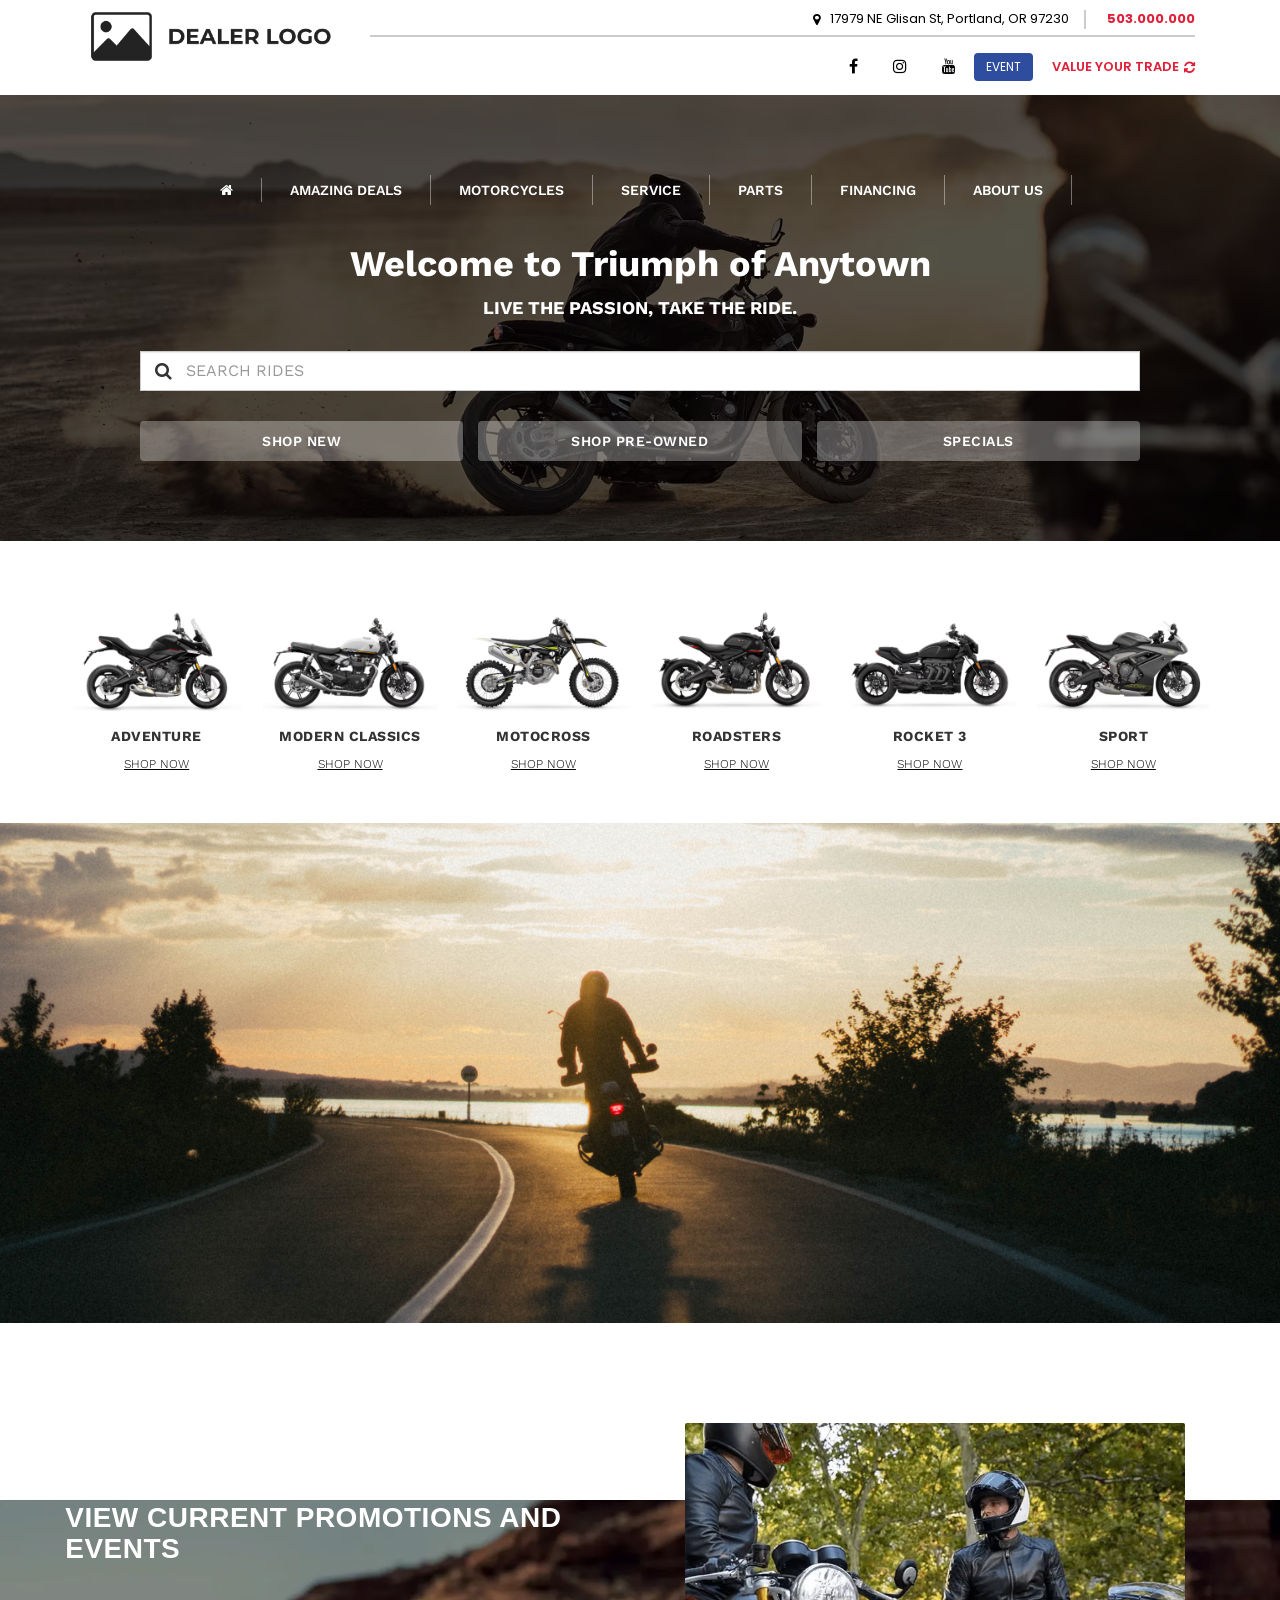
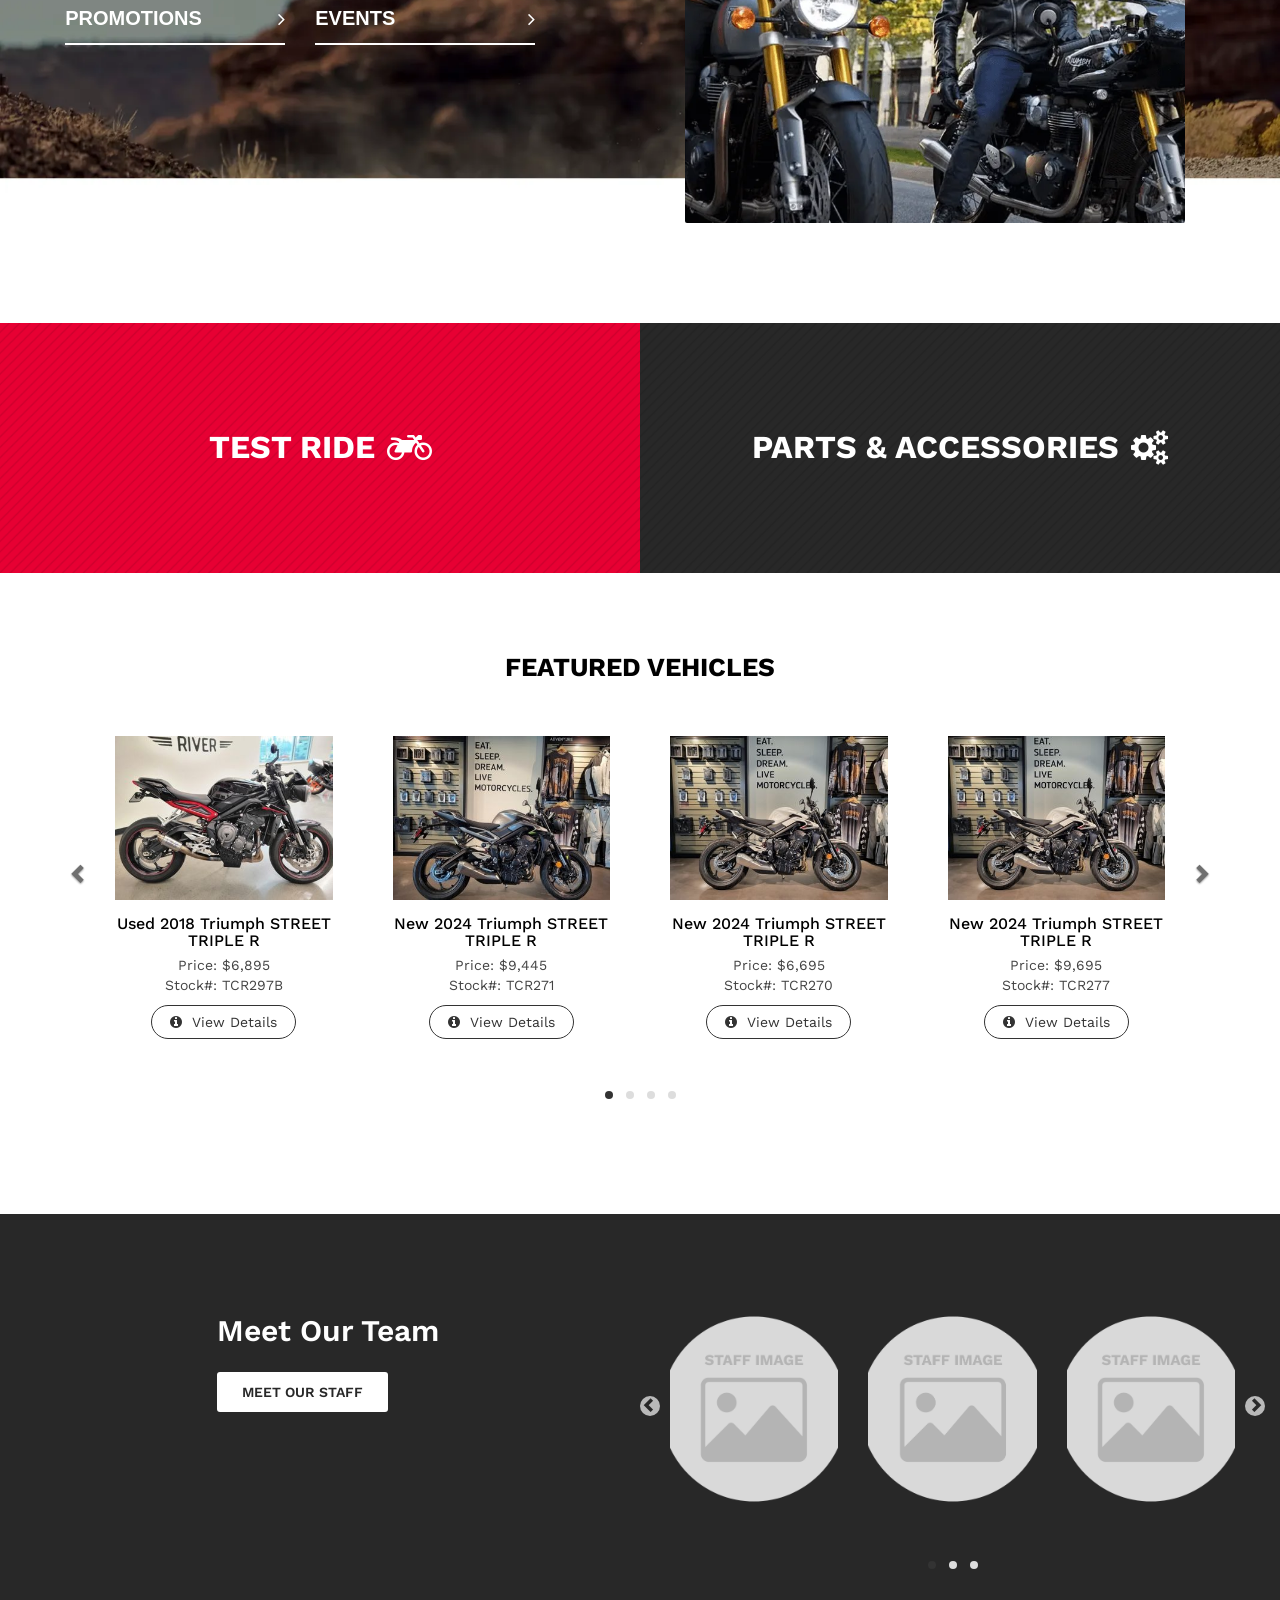
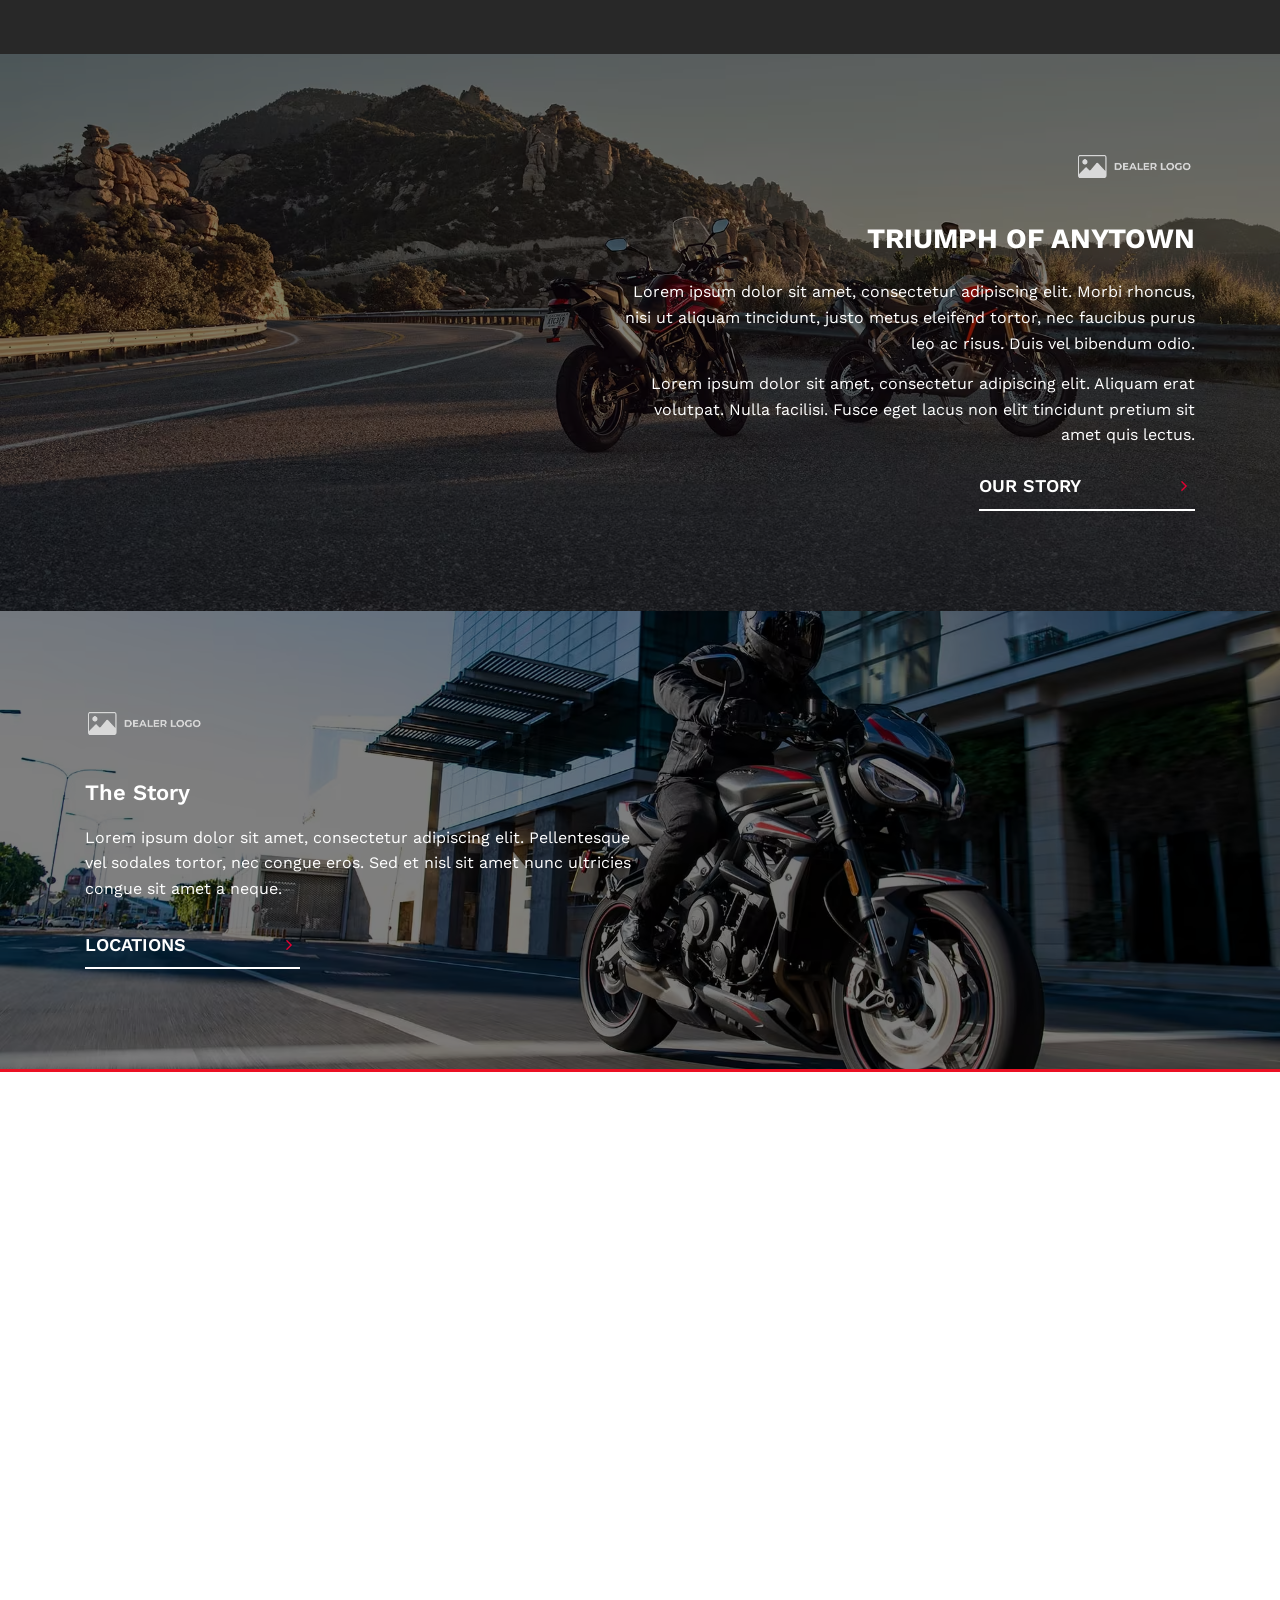
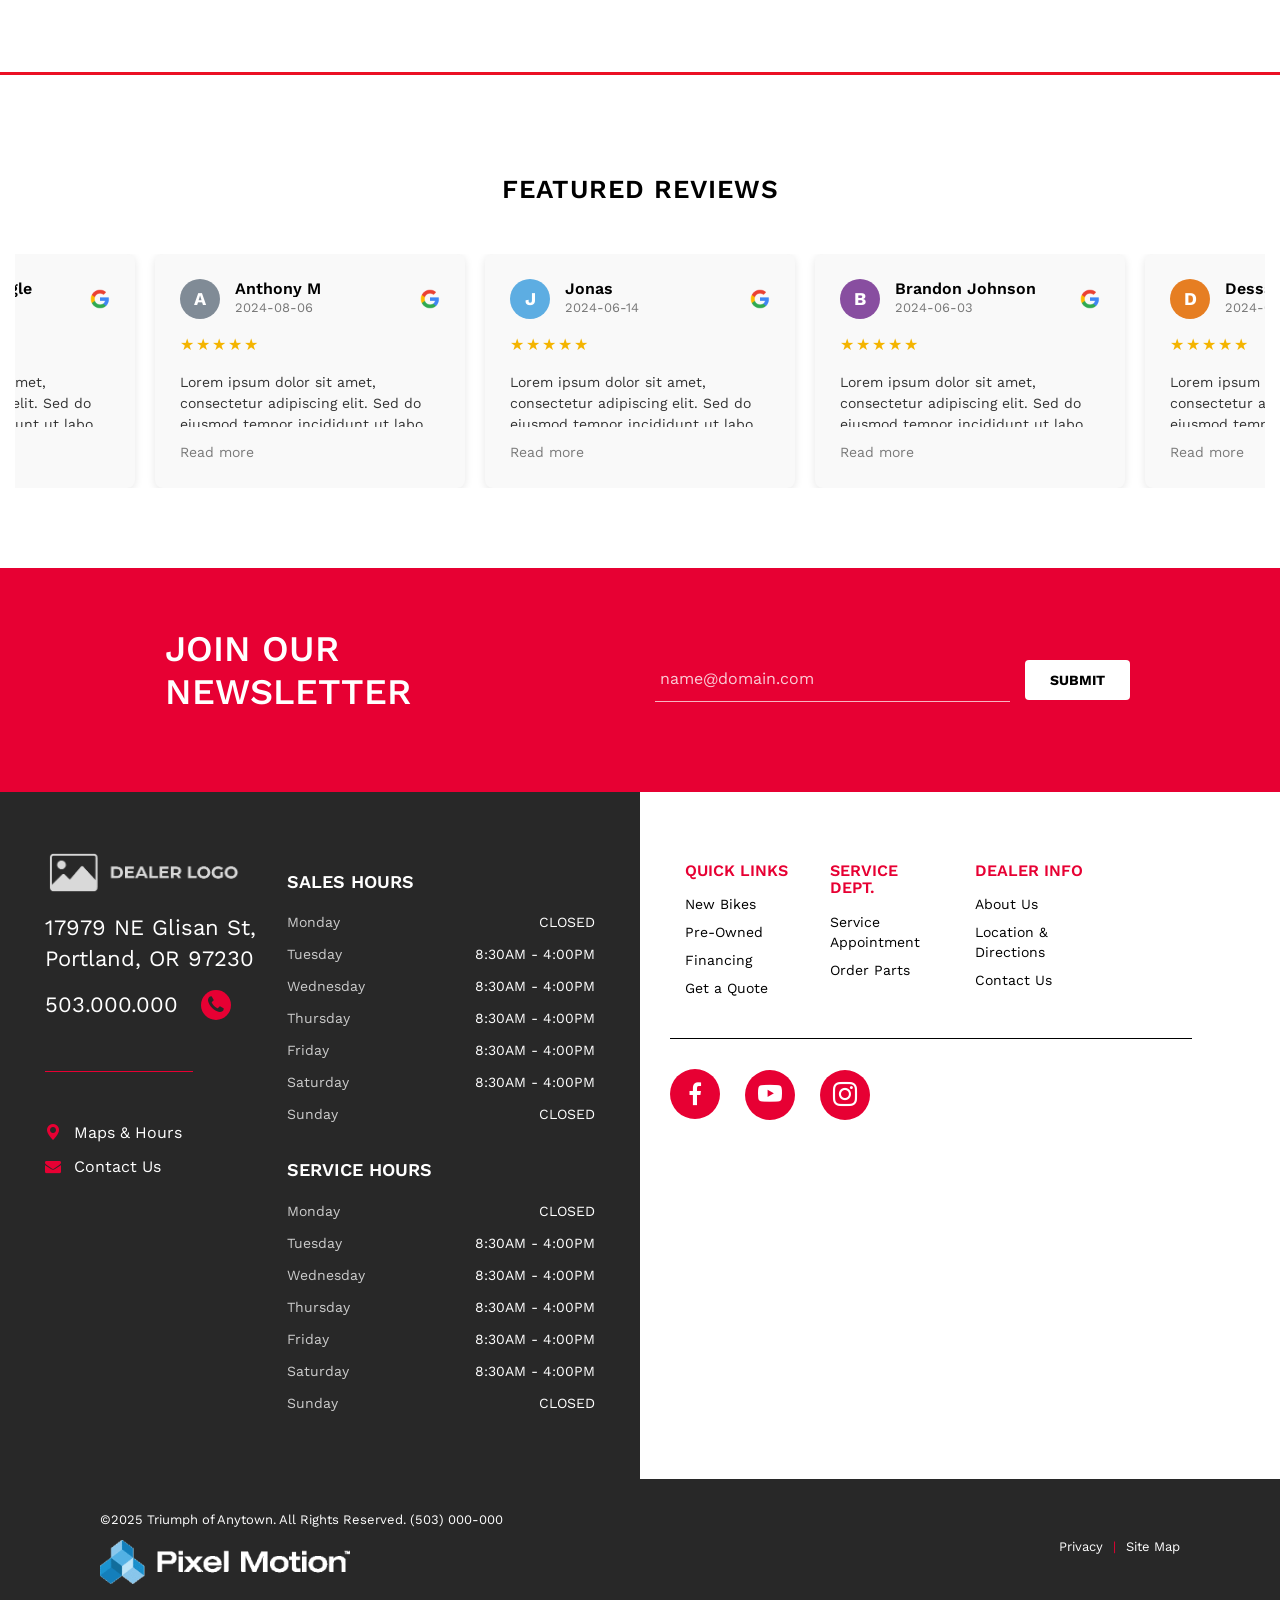
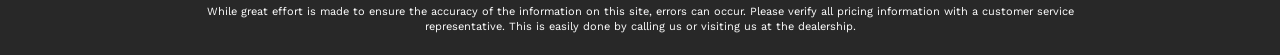
==== commit 377000ea: "mobile responsiveness" ====
--- a/index.html
+++ b/index.html
@@ -465,7 +465,7 @@
           Lorem ipsum dolor sit amet, consectetur adipiscing elit. Aliquam erat volutpat. 
           Nulla facilisi. Fusce eget lacus non elit tincidunt pretium sit amet quis lectus.
         </p>
-        <button class="btn-story">OUR STORY</button>
+        <button class="btn-story">OUR STORY<i class="fa fa-angle-right icon-red"></i></button>
       </div>
     </div>
   </section>
@@ -481,7 +481,7 @@
           Pellentesque vel sodales tortor, nec congue eros. Sed et nisl sit amet nunc 
           ultricies congue sit amet a neque.
         </p>
-        <button class="btn-story">LOCATIONS</button>
+        <button class="btn-story">LOCATIONS<i class="fa fa-angle-right icon-red"></i></button>
       </div>
     </div>
   </section>
@@ -574,8 +574,8 @@
         </div>
       </div>
 
-      <!-- Tablet & Mobile Carousel -->
-      <div id="reviewsCarousel" class="carousel slide reviews-carousel" data-ride="carousel" data-interval="false">
+      <!-- Tablet Carousel (3 reviews per slide) -->
+      <div id="reviewsCarouselTablet" class="carousel slide reviews-carousel-tablet" data-ride="carousel" data-interval="false">
         <div class="carousel-inner">
           <!-- Slide 1 - 3 reviews for tablet -->
           <div class="item active">
@@ -667,14 +667,116 @@
           </div>
         </div>
 
-        <!-- Carousel Indicators Only (No Controls) -->
+        <!-- Carousel Indicators for Tablet -->
         <div class="carousel-indicators-container">
           <ol class="carousel-indicators">
-            <li data-target="#reviewsCarousel" data-slide-to="0" class="active"></li>
-            <li data-target="#reviewsCarousel" data-slide-to="1"></li>
+            <li data-target="#reviewsCarouselTablet" data-slide-to="0" class="active"></li>
+            <li data-target="#reviewsCarouselTablet" data-slide-to="1"></li>
           </ol>
         </div>
       </div>
+
+      <!-- Mobile Carousel (1 review per slide) -->
+      <div id="reviewsCarouselMobile" class="carousel slide reviews-carousel-mobile" data-ride="carousel" data-interval="false">
+        <div class="carousel-inner">
+          <!-- Slide 1 -->
+          <div class="item active">
+            <div class="review-card">
+              <div class="review-header">
+                <div class="avatar" style="background-color:#DF203A;">S</div>
+                <div class="review-info">
+                  <h4>Scott Hochtagle</h4>
+                  <span class="date">2024-06-02</span>
+                </div>
+                <img src="assets/google-icon.png" alt="Google" class="google-icon">
+              </div>
+              <div class="stars">★★★★★</div>
+              <p>Lorem ipsum dolor sit amet, consectetur adipiscing elit. Sed do eiusmod tempor incididunt ut labore et dolore magna aliqua. Ut enim ad minim veniam.</p>
+              <a href="https://maps.app.goo.gl/rvw1R1WjGCRqdqdK9" target="_blank" class="btn-read">Read more</a>
+            </div>
+          </div>
+
+          <!-- Slide 2 -->
+          <div class="item">
+            <div class="review-card">
+              <div class="review-header">
+                <div class="avatar" style="background-color:#808B96;">A</div>
+                <div class="review-info">
+                  <h4>Anthony M</h4>
+                  <span class="date">2024-08-06</span>
+                </div>
+                <img src="assets/google-icon.png" alt="Google" class="google-icon">
+              </div>
+              <div class="stars">★★★★★</div>
+              <p>Lorem ipsum dolor sit amet, consectetur adipiscing elit. Sed do eiusmod tempor incididunt ut labore et dolore magna aliqua. Ut enim ad minim veniam.</p>
+              <a href="https://maps.app.goo.gl/PszNat8rFYEpvMoj9" target="_blank" class="btn-read">Read more</a>
+            </div>
+          </div>
+
+          <!-- Slide 3 -->
+          <div class="item">
+            <div class="review-card">
+              <div class="review-header">
+                <div class="avatar" style="background-color:#5DADE2;">J</div>
+                <div class="review-info">
+                  <h4>Jonas</h4>
+                  <span class="date">2024-06-14</span>
+                </div>
+                <img src="assets/google-icon.png" alt="Google" class="google-icon">
+              </div>
+              <div class="stars">★★★★★</div>
+              <p>Lorem ipsum dolor sit amet, consectetur adipiscing elit. Sed do eiusmod tempor incididunt ut labore et dolore magna aliqua. Ut enim ad minim veniam.</p>
+              <a href="https://maps.app.goo.gl/fSNb6cCvi3GADksJ6" target="_blank" class="btn-read">Read more</a>
+            </div>
+          </div>
+
+          <!-- Slide 4 -->
+          <div class="item">
+            <div class="review-card">
+              <div class="review-header">
+                <div class="avatar" style="background-color:#884EA0;">B</div>
+                <div class="review-info">
+                  <h4>Brandon Johnson</h4>
+                  <span class="date">2024-06-03</span>
+                </div>
+                <img src="assets/google-icon.png" alt="Google" class="google-icon">
+              </div>
+              <div class="stars">★★★★★</div>
+              <p>Lorem ipsum dolor sit amet, consectetur adipiscing elit. Sed do eiusmod tempor incididunt ut labore et dolore magna aliqua. Ut enim ad minim veniam.</p>
+              <a href="https://maps.app.goo.gl/BSQhkVQApq6Cb71i8" target="_blank" class="btn-read">Read more</a>
+            </div>
+          </div>
+
+          <!-- Slide 5 -->
+          <div class="item">
+            <div class="review-card">
+              <div class="review-header">
+                <div class="avatar" style="background-color:#E67E22;">D</div>
+                <div class="review-info">
+                  <h4>Dessal Conner</h4>
+                  <span class="date">2024-08-16</span>
+                </div>
+                <img src="assets/google-icon.png" alt="Google" class="google-icon">
+              </div>
+              <div class="stars">★★★★★</div>
+              <p>Lorem ipsum dolor sit amet, consectetur adipiscing elit. Sed do eiusmod tempor incididunt ut labore et dolore magna aliqua. Ut enim ad minim veniam.</p>
+              <a href="https://maps.app.goo.gl/Vpr45zLS3kNdvqe77" target="_blank" class="btn-read">Read more</a>
+            </div>
+          </div>
+        </div>
+
+        <!-- Carousel Indicators for Mobile (5 indicators) -->
+        <div class="carousel-indicators-container">
+          <ol class="carousel-indicators">
+            <li data-target="#reviewsCarouselMobile" data-slide-to="0" class="active"></li>
+            <li data-target="#reviewsCarouselMobile" data-slide-to="1"></li>
+            <li data-target="#reviewsCarouselMobile" data-slide-to="2"></li>
+            <li data-target="#reviewsCarouselMobile" data-slide-to="3"></li>
+            <li data-target="#reviewsCarouselMobile" data-slide-to="4"></li>
+          </ol>
+        </div>
+      </div>
+    </div>
   </section>
 
   <!-- ===== NEWSLETTER SECTION ===== -->
@@ -682,7 +784,7 @@
     <div class="container-fluid">
       <div class="row align-items-center">
         <div class="col-md-6 text-left">
-          <h2>JOIN OUR<br>NEWSLETTER</h2>
+          <h2>JOIN OUR <br>NEWSLETTER</h2>
         </div>
         <div class="col-md-6">
           <form class="newsletter-form">
@@ -713,7 +815,7 @@
               
               <div class="contact-links">
                 <a href="#" class="link-item">
-                  <i class="fa fa-map-marker icon-red"></i> Maps & Hours
+                  <i class="bi bi-geo-alt-fill icon-red"></i> Maps & Hours
                 </a>
                 <a href="#" class="link-item">
                   <i class="fa fa-envelope icon-red"></i> Contact Us
--- a/style.css
+++ b/style.css
@@ -342,6 +342,222 @@
   background-color: #EB1024;
 }
 
+/* ===== MOBILE HEADER (440px and below) ===== */
+.mobile-header {
+  display: none;
+}
+
+.mobile-header-content {
+  display: flex;
+  align-items: center;
+  justify-content: space-between;
+  height: 45px;
+  background-color: #fff;
+  padding: 0 15px;
+}
+
+.mobile-hamburger {
+  background: none;
+  border: none;
+  cursor: pointer;
+  display: flex;
+  flex-direction: column;
+  justify-content: space-between;
+  width: 24px;
+  height: 18px;
+  padding: 0;
+}
+
+.mobile-hamburger span {
+  display: block;
+  height: 2px;
+  width: 100%;
+  background-color: #000;
+  border-radius: 1px;
+  transition: all 0.3s ease;
+}
+
+.mobile-logo {
+  flex: 1;
+  text-align: center;
+}
+
+.mobile-logo .logo {
+  max-height: 35px;
+  width: auto;
+}
+
+.mobile-right-icons {
+  display: flex;
+  gap: 15px;
+  align-items: center;
+}
+
+.mobile-icon {
+  color: #000;
+  font-size: 16px;
+  text-decoration: none;
+  transition: color 0.3s ease;
+}
+
+.mobile-icon:hover {
+  color: #EB1024;
+}
+
+/* Mobile Navigation Menu */
+.mobile-nav-menu {
+  display: none;
+  position: fixed;
+  top: 0;
+  left: -100%;
+  width: 280px;
+  height: 100%;
+  background: #282828;
+  z-index: 1001;
+  transition: left 0.3s ease;
+  padding-top: 60px;
+}
+
+.mobile-nav-menu.active {
+  left: 0;
+}
+
+.mobile-nav-menu ul {
+  list-style: none;
+  padding: 0;
+  margin: 0;
+}
+
+.mobile-nav-menu li {
+  border-bottom: 1px solid #444;
+}
+
+.mobile-nav-menu a {
+  display: flex;
+  align-items: center;
+  padding: 15px 20px;
+  color: #fff;
+  text-decoration: none;
+  font-size: 16px;
+  transition: background 0.3s ease;
+}
+
+.mobile-nav-menu a:hover {
+  background: #EB1024;
+  color: #fff;
+}
+
+.mobile-nav-menu i {
+  margin-right: 12px;
+  width: 20px;
+  text-align: center;
+}
+
+/* Overlay for mobile menu */
+.mobile-menu-overlay {
+  display: none;
+  position: fixed;
+  top: 0;
+  left: 0;
+  width: 100%;
+  height: 100%;
+  background: rgba(0,0,0,0.5);
+  z-index: 1000;
+}
+
+.mobile-menu-overlay.active {
+  display: block;
+}
+
+/* ===== MOBILE BANNER LAYOUT (440px and below) ===== */
+@media (max-width: 440px) {
+  /* Hide desktop/tablet headers */
+  .desktop-header,
+  .tablet-nav-section {
+    display: none !important;
+  }
+  
+  /* Show mobile header */
+  .mobile-header {
+    display: block;
+  }
+  
+  /* Mobile banner adjustments */
+  .banner-section .overlay {
+    padding: 40px 10px;
+  }
+  
+  .banner-title {
+    font-size: 22px;
+    margin-top: 20px;
+    margin-bottom: 25px;
+    line-height: 1.3;
+  }
+  
+  /* Mobile banner buttons layout - REORDER ELEMENTS */
+  .banner-content {
+    display: flex;
+    flex-direction: column;
+  }
+  
+  /* Ensure buttons come first */
+  .banner-buttons {
+    order: 1;
+    flex-direction: column;
+    gap: 10px;
+    max-width: 100%;
+    margin-bottom: 20px;
+  }
+  
+  .banner-buttons .btn-banner {
+    min-width: 100%;
+    height: 45px;
+    font-size: 14px;
+    margin: 0;
+  }
+  
+  /* Stack SHOP NEW and SHOP PRE-OWNED on top */
+  .banner-buttons {
+    display: grid;
+    grid-template-columns: 1fr 1fr;
+    grid-template-rows: auto auto;
+    gap: 10px;
+  }
+  
+  .banner-buttons .btn-banner:nth-child(1),
+  .banner-buttons .btn-banner:nth-child(2) {
+    grid-row: 1;
+  }
+  
+  .banner-buttons .btn-banner:nth-child(3) {
+    grid-column: 1 / -1;
+    grid-row: 2;
+  }
+  
+  /* Mobile search bar - POSITION BELOW BUTTONS */
+  .search-bar {
+    order: 2;
+    max-width: 100%;
+    margin: 20px auto;
+  }
+  
+  .search-bar input {
+    height: 45px;
+    font-size: 14px;
+  }
+  
+  /* Hide desktop elements */
+  .banner-nav-top,
+  .banner-subtitle {
+    display: none !important;
+  }
+  
+  /* Ensure proper order in banner content */
+  .banner-title {
+    order: 0;
+  }
+}
+
 /* ===== TABLET MODE (1024px and below) ===== */
 @media (max-width: 1024px) {
   /* Hide specific desktop-only elements */
@@ -362,12 +578,12 @@
   }
   
   .search-bar {
-    max-width: 90%;
+    max-width: 100%;
     margin: 0 auto 30px;
   }
   
   .banner-buttons {
-    max-width: 90%;
+    max-width: 100%;
   }
   
   .banner-buttons .btn-banner {
@@ -375,20 +591,127 @@
   }
 }
 
-/* ===== SMALLER TABLETS (768px and below) ===== */
+/* ===== DESKTOP MODE (1025px and above) ===== */
+@media (min-width: 1025px) {
+  .mobile-header,
+  .tablet-nav-section {
+    display: none;
+  }
+  
+  .desktop-header {
+    display: block;
+  }
+}
+
+/* ===== RESPONSIVE ADJUSTMENTS FOR ALL MOBILE ===== */
 @media (max-width: 768px) {
+  /* General mobile adjustments */
+  .container {
+    padding-left: 10px;
+    padding-right: 10px;
+  }
+  
+  .banner-section .overlay {
+    padding: 50px 10px;
+  }
+  
   .banner-title {
-    font-size: 28px;
-  }
-  
-  .banner-buttons {
-    flex-direction: column;
-    align-items: center;
+    font-size: 24px;
+  }
+}
+
+/* ===== VERY SMALL MOBILE DEVICES ===== */
+@media (max-width: 360px) {
+  .mobile-header-content {
+    padding: 0 10px;
+  }
+  
+  .mobile-right-icons {
+    gap: 10px;
+  }
+  
+  .mobile-icon {
+    font-size: 14px;
+  }
+  
+  .mobile-logo .logo {
+    max-height: 30px;
+  }
+  
+  .banner-title {
+    font-size: 20px;
   }
   
   .banner-buttons .btn-banner {
-    width: 100%;
-    max-width: 300px;
+    height: 40px;
+    font-size: 12px;
+  }
+}
+
+/* ===== MOBILE VIDEO SECTION (440px and below only) ===== */
+.mobile-video-section {
+  display: none;
+  background-color: #f8f8f8;
+}
+
+.mobile-video-container {
+  position: relative;
+  margin: 10px auto;
+  width: 100%;
+  max-width: 440px;
+  height: 240px;
+  background-color: #000;
+  overflow: hidden;
+}
+
+.mobile-video-placeholder {
+  width: 100%;
+  height: 100%;
+  object-fit: fill;
+  display: block;
+}
+
+.video-play-overlay {
+  position: absolute;
+  top: 0;
+  left: 0;
+  width: 100%;
+  height: 100%;
+  display: flex;
+  align-items: center;
+  justify-content: center;
+  background: rgba(0, 0, 0, 0.3);
+  cursor: pointer;
+  transition: background 0.3s ease;
+}
+
+.video-play-overlay:hover {
+  background: rgba(0, 0, 0, 0.5);
+}
+
+.video-play-overlay i {
+  font-size: 60px;
+  color: rgba(255, 255, 255, 0.9);
+  text-shadow: 0 2px 8px rgba(0, 0, 0, 0.5);
+  transition: all 0.3s ease;
+}
+
+.video-play-overlay:hover i {
+  color: #fff;
+  transform: scale(1.1);
+}
+
+/* Show mobile video section only on mobile (440px and below) */
+@media (max-width: 440px) {
+  .mobile-video-section {
+    display: block;
+  }
+}
+
+/* Hide on larger screens */
+@media (min-width: 441px) {
+  .mobile-video-section {
+    display: none !important;
   }
 }
 
@@ -547,6 +870,28 @@
   width: 100%;
 }
 
+/* ===== MOBILE SECOND BANNER (440px and below) ===== */
+@media (max-width: 440px) {
+  .second-banner {
+    height: 140px;
+    background-position: center 30%; /* Adjust background position for better mobile view */
+  }
+}
+
+/* ===== TABLET SECOND BANNER (441px to 768px) ===== */
+@media (min-width: 441px) and (max-width: 768px) {
+  .second-banner {
+    height: 300px;
+  }
+}
+
+/* ===== SMALL DESKTOP SECOND BANNER (769px to 1024px) ===== */
+@media (min-width: 769px) and (max-width: 1024px) {
+  .second-banner {
+    height: 400px;
+  }
+}
+
 /* ===== PROMOTIONS & EVENTS ===== */
 .promotions-section {
   background-image: url('assets/cover.png');
@@ -647,14 +992,91 @@
   border-radius: 2px;
 }
 
-/* ===== TABLET MODE (1024px and below) ===== */
-@media (max-width: 1024px) {
+/* ===== MOBILE MODE (440px and below) ===== */
+@media (max-width: 440px) {
+  .promotions-section {
+    background-image: url('assets/phone-event.jpg');
+    background-size: cover;
+    background-position: center;
+    background-repeat: no-repeat;
+    min-height: 400px;
+    padding: 30px 0;
+    display: flex;
+    align-items: center;
+  }
+  
+  .promo-container {
+    padding: 0 20px;
+    justify-content: flex-start;
+    align-items: flex-start;
+  }
+  
+  .promo-text {
+    text-align: left;
+    align-items: flex-start;
+    max-width: 100%;
+    margin: 0;
+  }
+  
+  .promo-text h2 {
+    font-size: 18px;
+    margin-top: 0;
+    margin-bottom: 20px;
+    letter-spacing: 0.3px;
+    line-height: 1.3;
+    text-align: left;
+    width: 100%;
+  }
+  
+  .expandable {
+    flex-direction: column;
+    justify-content: flex-start;
+    align-items: flex-start;
+    gap: 15px;
+    width: 100%;
+    max-width: 100%;
+  }
+  
+  .expand-item {
+    width: 100%;
+    max-width: 100%;
+  }
+  
+  .expand-header {
+    font-size: 16px;
+    padding: 8px 0;
+    width: 100%;
+    text-align: left;
+  }
+  
+  .expandable ul {
+    margin: 8px 0 0;
+    width: 100%;
+    text-align: left;
+  }
+  
+  .expandable ul li {
+    font-size: 14px;
+    margin: 6px 0;
+    text-align: left;
+    padding-left: 0;
+  }
+  
+  /* Hide promo image in mobile mode */
+  .promo-image {
+    display: none;
+  }
+  
+}
+
+/* ===== TABLET MODE (441px to 1024px) ===== */
+@media (min-width: 441px) and (max-width: 1024px) {
   .promotions-section {
     background-image: url('assets/tablet-cover.jpg');
     background-size: cover;
     min-height: 500px;
     display: flex;
-    align-items: center;
+    align-items: center top;
     justify-content: center;
   }
   
@@ -671,7 +1093,7 @@
   
   .promo-text h2 {
     font-size: 22px;
-    margin-top: 10px;
+    margin-top: 5px;
     margin-bottom: 150px;
     max-width: 70%;
   }
@@ -709,8 +1131,8 @@
   }
 }
 
-/* ===== SMALLER TABLETS (768px and below) ===== */
-@media (max-width: 768px) {
+/* ===== SMALLER TABLETS (441px to 768px) ===== */
+@media (min-width: 441px) and (max-width: 768px) {
   .promotions-section {
     min-height: 450px;
   }
@@ -722,14 +1144,14 @@
   }
   
   .expandable {
-    flex-direction: column;
-    align-items: center;
-    gap: 15px;
+    flex-direction: row;
+    align-items: flex-start;
+    gap: 20px;
   }
   
   .expand-item {
-    width: 100%;
-    max-width: 280px;
+    width: 45%;
+    max-width: 200px;
   }
   
   .expand-header {
@@ -738,6 +1160,19 @@
   
   .expandable ul li {
     font-size: 13px;
+  }
+}
+
+/* ===== DESKTOP MODE (1025px and above) ===== */
+@media (min-width: 1025px) {
+  .promotions-section {
+    background-image: url('assets/cover.png');
+    background-size: 100%;
+    min-height: 600px;
+  }
+  
+  .promo-image {
+    display: block;
   }
 }
 
@@ -1303,8 +1738,107 @@
   display: none !important;
 }
 
-/* ===== TABLET MODE (1024px and below) ===== */
-@media (max-width: 1024px) {
+/* ===== MOBILE MODE (440px and below) ===== */
+@media (max-width: 440px) {
+  .our-team {
+    padding: 40px 0;
+  }
+  
+  /* Text section adjustments for mobile */
+  .team-text {
+    padding: 0 20px;
+    margin-bottom: 30px;
+    text-align: center;
+  }
+  
+  .text-container {
+    max-width: 100%;
+    text-align: center;
+  }
+  
+  .team-text h2 {
+    font-size: 24px;
+    margin-bottom: 20px;
+  }
+  
+  .btn-meet-staff {
+    padding: 12px 30px;
+    font-size: 16px;
+  }
+  
+  /* Mobile carousel adjustments - 2 images per slide */
+  .team-carousel-wrapper {
+    padding: 0 50px; /* More padding for controls */
+  }
+  
+  /* OVERRIDE Bootstrap columns for mobile - Force 2 columns */
+  .team-carousel .carousel-inner .row {
+    display: flex;
+    justify-content: center;
+    margin: 0 -5px;
+    flex-wrap: nowrap;
+  }
+  
+  /* Hide the third column completely */
+  .team-carousel .col-sm-4:nth-child(3) {
+    display: none !important;
+  }
+  
+  /* Make the first two columns take 50% each */
+  .team-carousel .col-sm-4 {
+    width: 50% !important;
+    flex: 0 0 50% !important;
+    max-width: 50% !important;
+    padding: 0 5px;
+    display: block !important;
+  }
+  
+  .team-carousel img {
+    width: 150px;
+    height: 160px;
+    max-width: 160px;
+    margin: 0 auto;
+    display: block;
+  }
+  
+  /* Larger mobile controls */
+  .team-carousel-control {
+    width: 20px;
+    height: 20px;
+    top: 40%;
+  }
+  
+  .team-carousel-control .glyphicon {
+    font-size: 15px;
+  }
+  
+  .team-carousel-control-left {
+    left: 5px;
+  }
+  
+  .team-carousel-control-right {
+    right: 5px;
+  }
+  
+  /* Mobile indicators */
+  .carousel-indicators-container {
+    margin-top: 25px;
+  }
+  
+  .carousel-indicators li {
+    width: 10px;
+    height: 10px;
+    margin: 0 6px;
+  }
+  
+  .carousel-indicators .active {
+    width: 10px;
+    height: 10px;
+  }
+}
+
+/* ===== TABLET MODE (441px to 1024px) ===== */
+@media (min-width: 441px) and (max-width: 1024px) {
   .our-team {
     padding: 50px 0;
   }
@@ -1365,8 +1899,8 @@
   }
 }
 
-/* ===== SMALLER TABLETS (768px and below) ===== */
-@media (max-width: 768px) {
+/* ===== SMALLER TABLETS (441px to 768px) ===== */
+@media (min-width: 441px) and (max-width: 768px) {
   .team-carousel-wrapper {
     padding: 0 35px;
   }
@@ -1386,6 +1920,14 @@
   
   .team-carousel-control-right {
     right: 2px;
+  }
+}
+
+/* ===== DESKTOP MODE (1025px and above) ===== */
+@media (min-width: 1025px) {
+  .team-carousel img {
+    width: 200px;
+    height: 200px;
   }
 }
 
@@ -1501,10 +2043,69 @@
   cursor: pointer;
   font-size: 18px;
   transition: color 0.3s ease;
+  display: inline-flex;
+  align-items: center;
+  gap: 100px;
 }
 
 .btn-story:hover {
   color: #EB1024;
+}
+
+.btn-story .fa-angle-right {
+  margin-left: 100px;
+}
+
+/* ===== MOBILE MODE (440px and below) ===== */
+@media (max-width: 440px) {
+  .our-story-section,
+  .the-story-section {
+    padding: 50px 0;
+    background-position: center;
+  }
+  
+  /* CENTER EVERYTHING FOR MOBILE */
+  .story-content {
+    max-width: 100% !important;
+    width: 100%;
+    margin: 0 auto !important;
+    text-align: center !important;
+    padding: 0 20px;
+  }
+  
+  .dealer-logo {
+    width: 100px;
+    margin: 0 auto 20px !important;
+    display: block;
+  }
+  
+  .our-story-section h2 {
+    font-size: 22px;
+    margin-bottom: 20px;
+    text-align: center;
+  }
+  
+  .the-story-section h3 {
+    font-size: 20px;
+    margin-bottom: 18px;
+    text-align: center;
+  }
+  
+  .our-story-section p,
+  .the-story-section p {
+    font-size: 14px;
+    line-height: 1.6;
+    margin-bottom: 15px;
+    text-align: center;
+    max-width: 100%;
+  }
+  
+  .btn-story {
+    font-size: 16px;
+    margin: 10px auto 0;
+    display: block;
+    text-align: center;
+  }
 }
 
 /* ===== TABLET MODE (1024px and below) ===== */
@@ -1552,6 +2153,37 @@
   }
 }
 
+/* ===== DESKTOP MODE (1025px and above) ===== */
+@media (min-width: 1025px) {
+  /* Restore original desktop layouts */
+  .our-story-section .story-content {
+    margin-left: auto;
+    text-align: right;
+  }
+  
+  .the-story-section .story-content {
+    margin-right: auto;
+    text-align: left;
+  }
+  
+  .dealer-logo {
+    margin-bottom: 25px;
+    display: inline-block;
+  }
+  
+  .our-story-section h2,
+  .the-story-section h3,
+  .our-story-section p,
+  .the-story-section p {
+    text-align: inherit;
+  }
+  
+  .btn-story {
+    display: inline-block;
+    margin: 0;
+  }
+}
+
 /* ===== SMALLER TABLETS (768px and below) ===== */
 @media (max-width: 768px) {
   .our-story-section,
@@ -1590,15 +2222,15 @@
   }
 }
 
-/* ===== MOBILE (576px and below) ===== */
-@media (max-width: 576px) {
+/* ===== SMALL MOBILE (below 360px) ===== */
+@media (max-width: 360px) {
   .our-story-section,
   .the-story-section {
-    padding: 50px 0;
+    padding: 40px 0;
   }
   
   .story-content {
-    padding: 0 20px;
+    padding: 0 15px;
   }
   
   .dealer-logo {
@@ -1610,7 +2242,7 @@
   }
   
   .the-story-section h3 {
-    font-size: 17px;
+    font-size: 18px;
   }
   
   .our-story-section p,
@@ -1619,7 +2251,7 @@
   }
   
   .btn-story {
-    font-size: 14px;
+    font-size: 15px;
   }
 }
 
@@ -1693,6 +2325,12 @@
   flex-wrap: nowrap;
   max-width: 100%;
   overflow-x: auto;
+}
+
+/* Hide all carousels by default */
+.reviews-carousel-tablet,
+.reviews-carousel-mobile {
+  display: none;
 }
 
 .review-card {
@@ -1797,16 +2435,6 @@
   border-bottom: 1px solid #EB1024;
 }
 
-/* Carousel Styles */
-.reviews-carousel {
-  display: none;
-}
-
-/* Hide carousel controls for all devices */
-.carousel-control-review {
-  display: none !important;
-}
-
 /* Carousel Indicators */
 .carousel-indicators-container {
   margin-top: 30px;
@@ -1866,13 +2494,13 @@
     display: none;
   }
   
-  /* Show carousel for tablet */
-  .reviews-carousel {
+  /* Show tablet carousel */
+  .reviews-carousel-tablet {
     display: block;
   }
   
   /* Tablet carousel layout - 3 reviews per slide */
-  .reviews-carousel .review-card {
+  .reviews-carousel-tablet .review-card {
     width: 280px;
     min-width: 280px;
     height: 234px;
@@ -1880,15 +2508,10 @@
   }
   
   /* Ensure 3 cards per row in tablet */
-  .reviews-carousel .col-md-4 {
+  .reviews-carousel-tablet .col-md-4 {
     width: 33.333333%;
     float: left;
     margin-bottom: 20px;
-  }
-  
-  /* Show all 3 cards in tablet mode */
-  .tablet-only {
-    display: block !important;
   }
   
   /* Adjust carousel indicators for tablet */
@@ -1919,47 +2542,74 @@
     margin-bottom: 30px;
   }
   
-  /* Switch to 1 card per slide on mobile */
-  .reviews-carousel .col-md-4 {
+  /* Switch to 1 card per slide on smaller tablets */
+  .reviews-carousel-tablet .col-md-4 {
     width: 100%;
     margin-bottom: 15px;
   }
   
-  .reviews-carousel .review-card {
+  .reviews-carousel-tablet .review-card {
     width: 300px;
     min-width: 300px;
     height: 234px;
   }
   
-  /* Hide extra cards on mobile */
-  .tablet-only {
-    display: none !important;
-  }
-  
   .carousel-indicators-container {
     margin-top: 20px;
   }
 }
 
-/* ===== MOBILE (576px and below) ===== */
-@media (max-width: 576px) {
+/* ===== MOBILE MODE (440px and below) ===== */
+@media (max-width: 440px) {
   .featured-reviews-section {
     padding: 40px 0;
   }
   
   .featured-reviews-section h2 {
     font-size: 20px;
-    margin-bottom: 25px;
-  }
-  
-  .reviews-carousel .review-card {
+    margin-bottom: 30px;
+  }
+  
+  /* Hide desktop and tablet layouts */
+  .reviews-desktop,
+  .reviews-carousel-tablet {
+    display: none !important;
+  }
+  
+  /* Show mobile carousel */
+  .reviews-carousel-mobile {
+    display: block;
+  }
+  
+  /* Mobile carousel - 1 review per slide */
+  .reviews-carousel-mobile .review-card {
     width: 280px;
     min-width: 280px;
     height: 250px;
-  }
-  
-  .review-card {
+    margin: 0 auto;
     padding: 20px;
+  }
+  
+  /* Mobile-specific review card adjustments */
+  .reviews-carousel-mobile .review-header {
+    margin-bottom: 12px;
+  }
+  
+  .reviews-carousel-mobile .stars {
+    margin-bottom: 12px;
+    font-size: 14px;
+  }
+  
+  .reviews-carousel-mobile .review-card p {
+    font-size: 13px;
+    line-height: 1.4;
+    -webkit-line-clamp: 4;
+    line-clamp: 4;
+  }
+  
+  /* Mobile indicators */
+  .carousel-indicators-container {
+    margin-top: 20px;
   }
   
   .carousel-indicators li {
@@ -2034,22 +2684,149 @@
   transform: scale(1.05);
 }
 
-/* RESPONSIVE */
+/* ===== TABLET MODE (1024px and below) ===== */
+@media (max-width: 1024px) {
+  .newsletter-section {
+    padding: 50px 60px;
+  }
+  
+  .newsletter-section h2 {
+    font-size: 32px;
+    text-align: left;
+  }
+  
+  .newsletter-form {
+    justify-content: flex-start;
+    padding: 20px 0px;
+  }
+}
+
+/* ===== MOBILE MODE (440px and below) ===== */
+@media (max-width: 440px) {
+  .newsletter-section {
+    padding: 40px 20px;
+    width: 100%;
+    margin: 0;
+    box-sizing: border-box;
+  }
+  
+  .container-fluid {
+    padding: 0;
+    margin: 0;
+    width: 100%;
+  }
+  
+  .row.align-items-center {
+    margin: 0;
+    width: 100%;
+  }
+  
+  .newsletter-section h2 {
+    font-size: 25px;
+    font-weight: 400;
+    text-align: left;
+    margin-bottom: 25px;
+    padding: 0;
+    width: 100%;
+    white-space: nowrap;
+  }
+  
+  .newsletter-section h2 br {
+    display: none;
+  }
+
+  .newsletter-form {
+    flex-direction: row;
+    justify-content: space-between;
+    align-items: flex-end;
+    gap: 10px;
+    padding: 0;
+    width: 100%;
+  }
+  
+  .newsletter-form input {
+    flex: 1;
+    max-width: none;
+    text-align: left;
+    padding: 12px 0;
+    font-size: 16px;
+    border-bottom: 1px solid rgba(255, 255, 255, 0.7);
+    background: transparent;
+  }
+  
+  .newsletter-form input::placeholder {
+    text-align: left;
+    color: rgba(255, 255, 255, 0.8);
+  }
+  
+  .newsletter-form button {
+    background: #fff;
+    border: none;
+    border-radius: 4px;
+    padding: 12px 20px;
+    font-weight: 700;
+    color: #000;
+    cursor: pointer;
+    white-space: nowrap;
+    flex-shrink: 0;
+    width: auto;
+    min-width: 100px;
+  }
+  
+  /* Ensure columns take full width on mobile */
+  .col-md-6 {
+    width: 100%;
+    padding: 0;
+  }
+  
+  .text-left {
+    text-align: left !important;
+  }
+}
+
+/* ===== SMALL MOBILE (below 360px) ===== */
+@media (max-width: 360px) {
+  .newsletter-section {
+    padding: 30px 15px;
+  }
+  
+  .newsletter-section h2 {
+    font-size: 24px;
+  }
+  
+  .newsletter-form {
+    flex-direction: column;
+    align-items: flex-start;
+    gap: 15px;
+  }
+  
+  .newsletter-form input {
+    width: 100%;
+    padding: 10px 0;
+  }
+  
+  .newsletter-form button {
+    width: 100%;
+    padding: 12px;
+  }
+}
+
 @media (max-width: 991px) {
   .newsletter-section h2 {
-    text-align: center;
-    margin-bottom: 20px;
+    text-align: left; /* Changed from center */
+    margin-bottom: 25px;
   }
 
   .newsletter-form {
-    justify-content: center;
+    justify-content: flex-start; /* Changed from center */
   }
 }
 
 @media (max-width: 767px) {
   .newsletter-form {
-    flex-direction: column;
-    gap: 10px;
+    flex-direction: row; /* Changed from column */
+    gap: 10px; /* Changed from 10px */
+    align-items: flex-end;
   }
 
   .newsletter-form input {
@@ -2058,7 +2835,8 @@
   }
 
   .newsletter-form button {
-    width: 100%;
+    width: auto; /* Changed from 100% */
+    min-width: 100px;
   }
 }
 
@@ -2335,7 +3113,7 @@
   .quick-links .col-sm-3 {
     width: 100%;
     margin-bottom: 25px;
-    text-align: center;
+    text-align: left;
   }
   
   .quick-links h4 {
@@ -2592,15 +3370,17 @@
   }
 
   .pixel-motion-logo img {
-    max-width: 90px;
+    max-width: 250px;
   }
 
   .copyright p {
-    font-size: 11px;
+    font-size: 10px;
   }
 
   .disclaimer p {
     font-size: 8px;
+    margin-top: 30px;
+    margin-bottom: 30px;
   }
 }
 
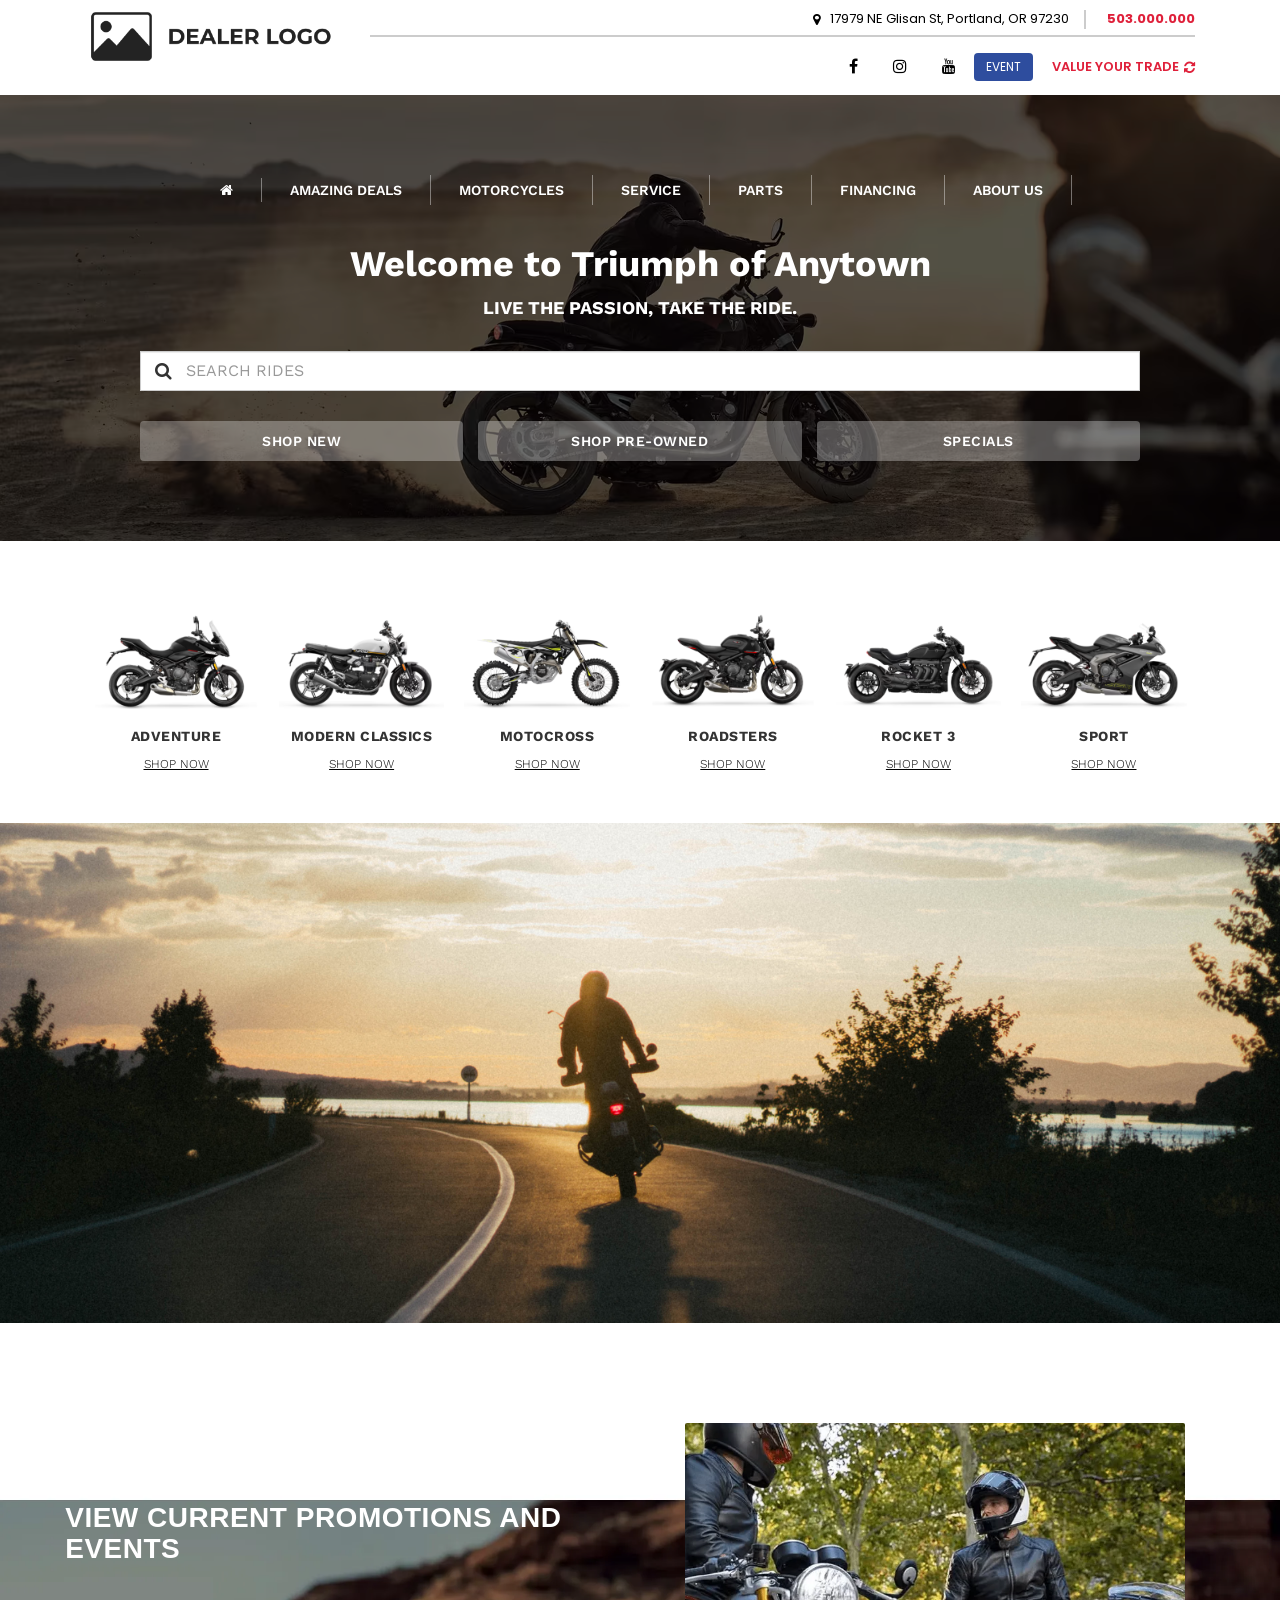
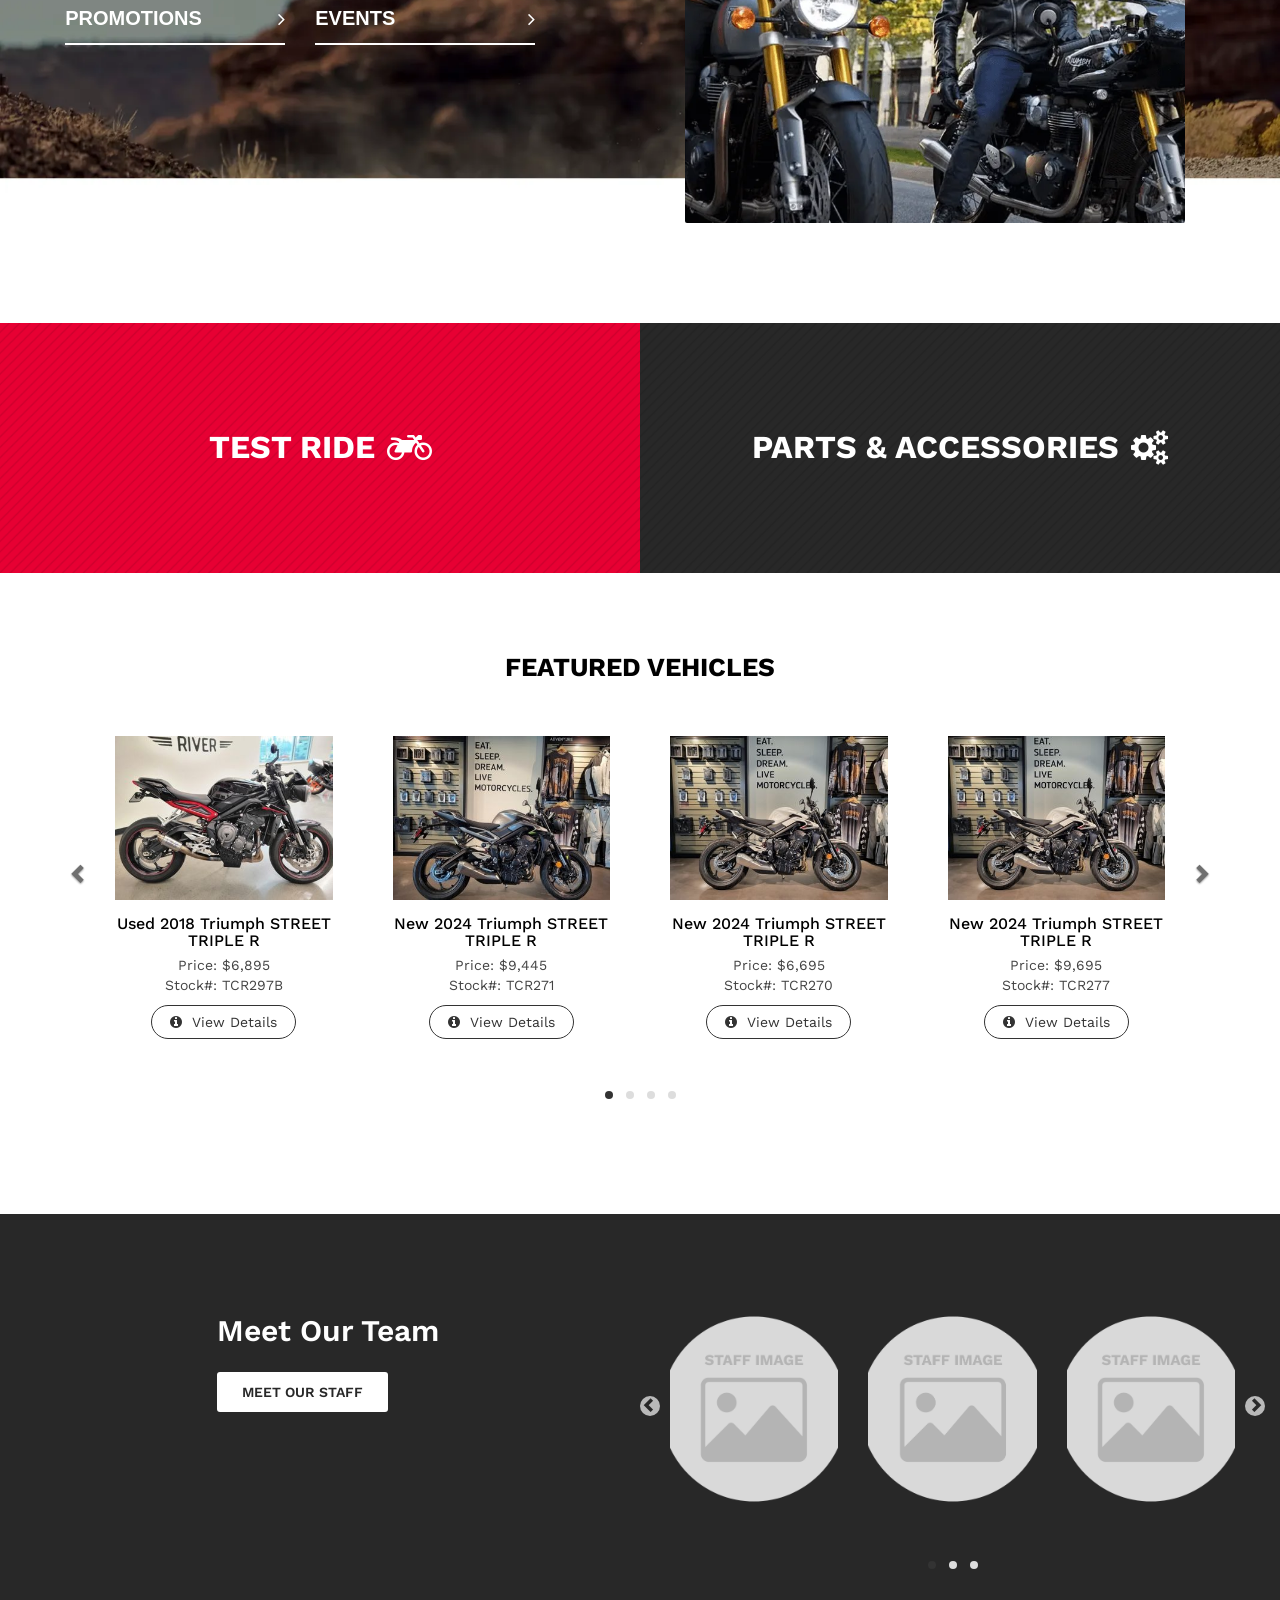
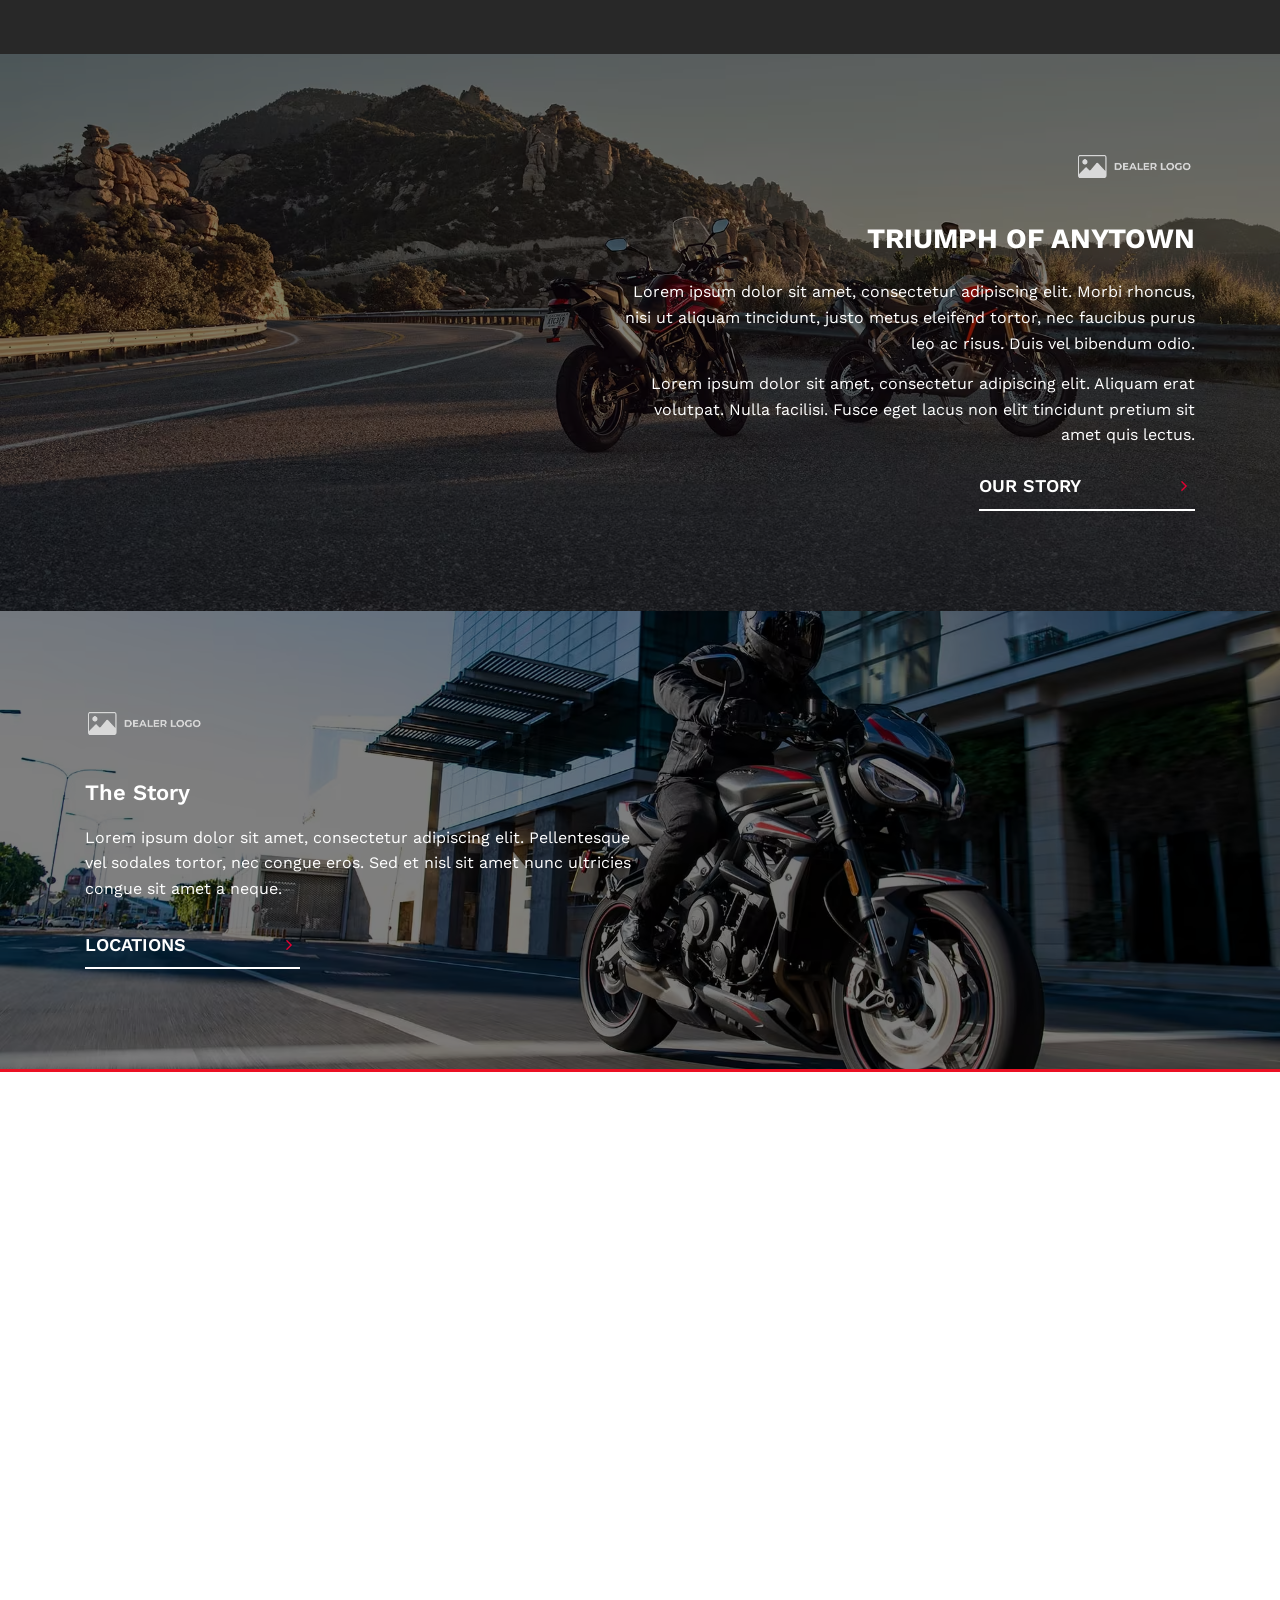
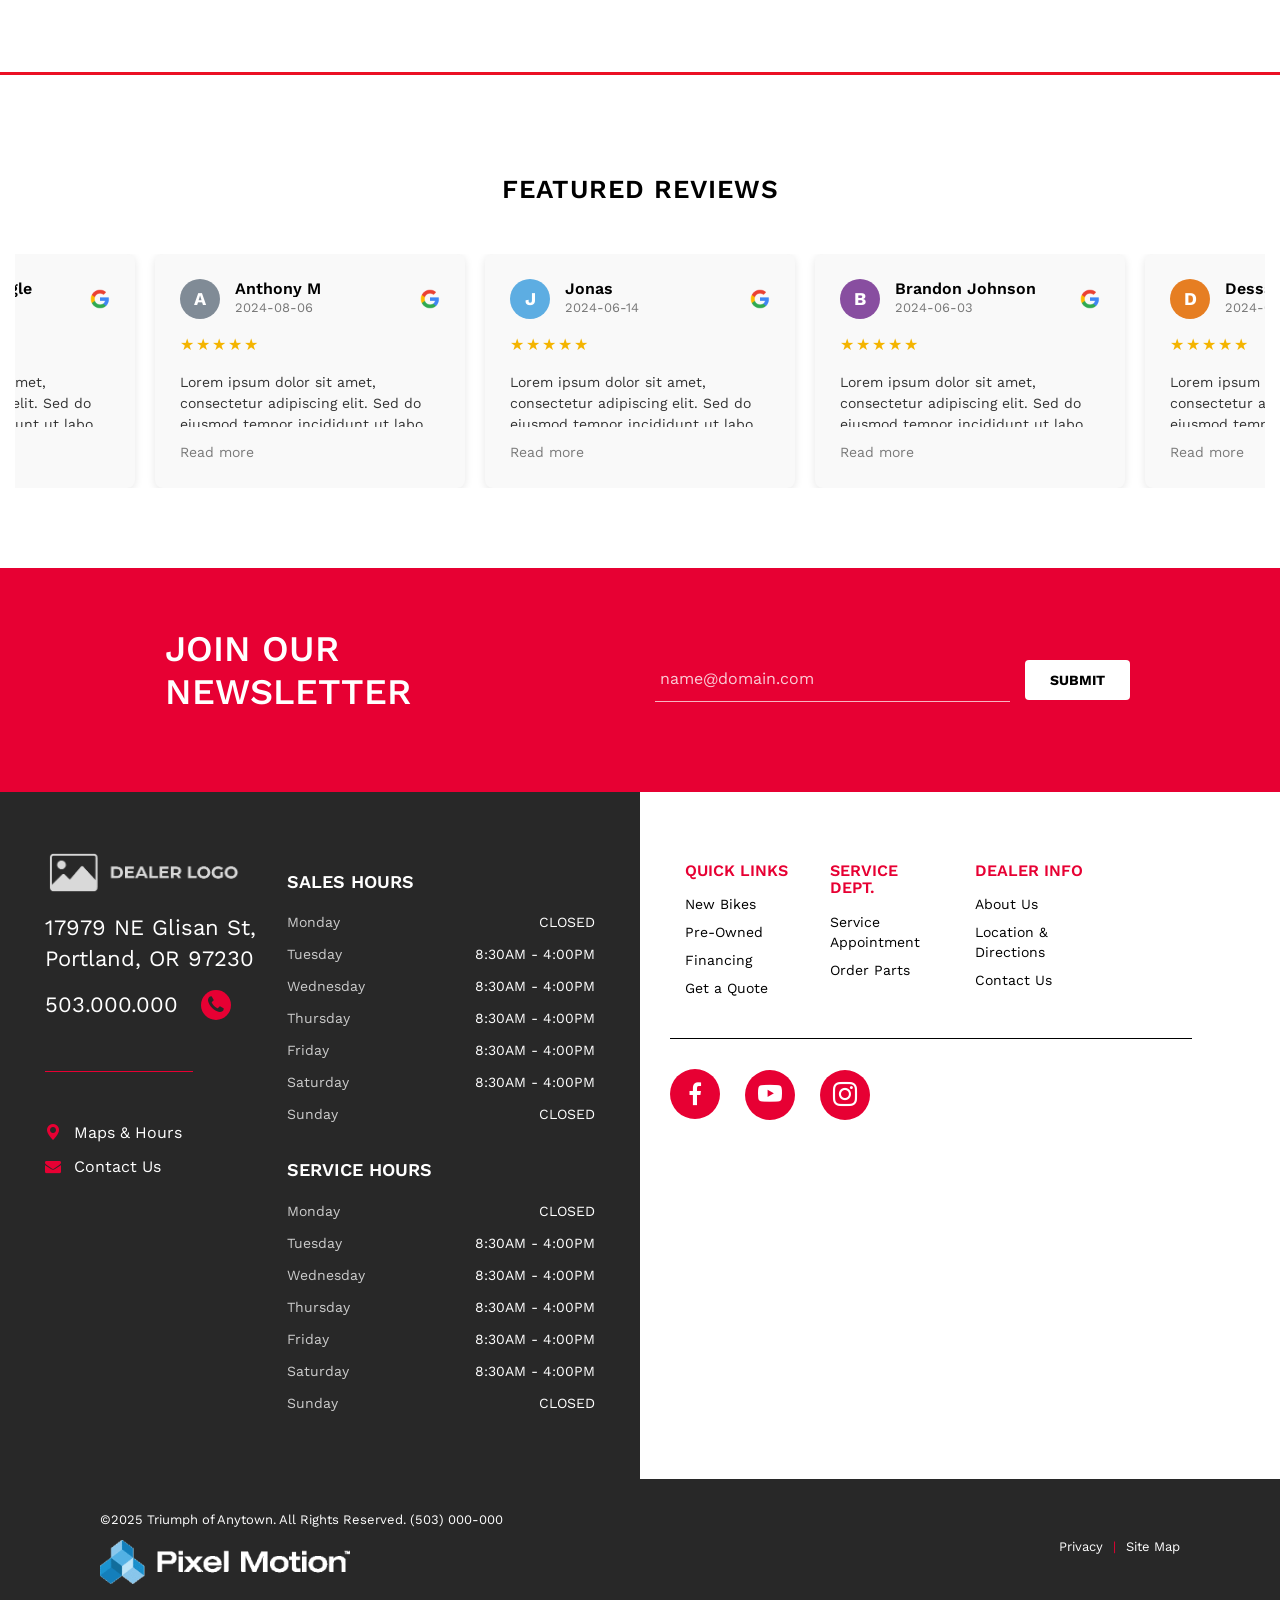
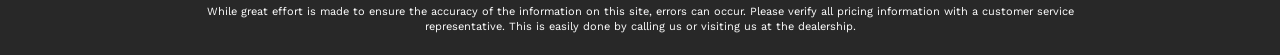
==== commit 130b169b: "Javascript Fix" ====
--- a/index.html
+++ b/index.html
@@ -13,7 +13,7 @@
 
 <body>
 
-  <!-- Header included via JavaScript -->
+  <!-- JS HEADER -->
   <div id="header"></div>
 
   <!-- MOTORCYCLE CLASS OPTIONS -->
@@ -348,7 +348,7 @@
         </a>
       </div>
 
-      <!-- Simple Carousel Indicators -->
+      <!-- Carousel Indicators -->
       <div class="carousel-indicators-container">
         <ol class="carousel-indicators">
           <li data-target="#featuredCarousel" data-slide-to="0" class="active"></li>
@@ -374,7 +374,7 @@
 
         <!-- RIGHT CAROUSEL PART -->
         <div class="col-md-6 team-carousel-wrapper">
-          <!-- Carousel Controls (Positioned outside the carousel) -->
+          <!-- Carousel Controls -->
           <a class="team-carousel-control team-carousel-control-left" href="#teamCarousel" data-slide="prev">
             <span class="glyphicon glyphicon-chevron-left"></span>
             <span class="sr-only">Previous</span>
@@ -436,7 +436,7 @@
               </div>
             </div>
 
-            <!-- Separated Carousel Indicators -->
+            <!-- Carousel Indicators -->
             <div class="carousel-indicators-container">
               <ol class="carousel-indicators">
                 <li data-target="#teamCarousel" data-slide-to="0" class="active"></li>
@@ -501,7 +501,7 @@
     <div class="container-fluid">
       <h2>FEATURED REVIEWS</h2>
 
-      <!-- Desktop Layout - All 5 reviews side by side -->
+      <!-- Desktop Layout -->
       <div class="reviews-desktop">
         <div class="review-card">
           <div class="review-header">
@@ -574,7 +574,7 @@
         </div>
       </div>
 
-      <!-- Tablet Carousel (3 reviews per slide) -->
+      <!-- Tablet Carousel -->
       <div id="reviewsCarouselTablet" class="carousel slide reviews-carousel-tablet" data-ride="carousel" data-interval="false">
         <div class="carousel-inner">
           <!-- Slide 1 - 3 reviews for tablet -->
@@ -667,7 +667,7 @@
           </div>
         </div>
 
-        <!-- Carousel Indicators for Tablet -->
+        <!-- Carousel Indicators Tablet -->
         <div class="carousel-indicators-container">
           <ol class="carousel-indicators">
             <li data-target="#reviewsCarouselTablet" data-slide-to="0" class="active"></li>
@@ -676,7 +676,7 @@
         </div>
       </div>
 
-      <!-- Mobile Carousel (1 review per slide) -->
+      <!-- Mobile Carousel -->
       <div id="reviewsCarouselMobile" class="carousel slide reviews-carousel-mobile" data-ride="carousel" data-interval="false">
         <div class="carousel-inner">
           <!-- Slide 1 -->
@@ -765,7 +765,7 @@
           </div>
         </div>
 
-        <!-- Carousel Indicators for Mobile (5 indicators) -->
+        <!-- Carousel Indicators for Mobile -->
         <div class="carousel-indicators-container">
           <ol class="carousel-indicators">
             <li data-target="#reviewsCarouselMobile" data-slide-to="0" class="active"></li>
@@ -799,7 +799,7 @@
   <!-- ===== CONTACT, SCHEDULE & QUICK LINKS SECTION ===== -->
   <section class="contact-schedule-section">
     <div class="row no-gutters">
-      <!-- LEFT SIDE (#282828) -->
+      <!-- LEFT SIDE -->
       <div class="col-md-6 dark-side">
         <div class="container-fluid px-4">
           <div class="row align-items-start">
@@ -857,7 +857,7 @@
         </div>
       </div>
 
-      <!-- RIGHT SIDE (WHITE) - Keep this part the same -->
+      <!-- RIGHT SIDE (WHITE) -->
       <div class="col-md-6 light-side">
         <div class="container">
           <!-- Upper Half -->
--- a/style.css
+++ b/style.css
@@ -7,7 +7,6 @@
   width: 100%;
 }
 
-/* Container fixes to prevent overflow */
 .container, .container-fluid {
   max-width: 100%;
   overflow: hidden;
@@ -342,7 +341,7 @@
   background-color: #EB1024;
 }
 
-/* ===== MOBILE HEADER (440px and below) ===== */
+/* ===== MOBILE HEADER ===== */
 .mobile-header {
   display: none;
 }
@@ -406,6 +405,243 @@
 
 /* Mobile Navigation Menu */
 .mobile-nav-menu {
+  display: block;
+  position: fixed;
+  top: 0;
+  left: -100%;
+  width: 280px;
+  height: 100%;
+  background: #282828;
+  z-index: 1001;
+  transition: left 0.3s ease;
+  padding-top: 60px;
+}
+
+.mobile-nav-menu.active {
+  left: 0;
+}
+
+.mobile-nav-menu ul {
+  list-style: none;
+  padding: 0;
+  margin: 0;
+}
+
+.mobile-nav-menu li {
+  border-bottom: 1px solid #444;
+}
+
+.mobile-nav-menu a {
+  display: flex;
+  align-items: center;
+  padding: 15px 20px;
+  color: #fff;
+  text-decoration: none;
+  font-size: 16px;
+  transition: background 0.3s ease;
+}
+
+.mobile-nav-menu a:hover {
+  background: #EB1024;
+  color: #fff;
+}
+
+.mobile-nav-menu i {
+  margin-right: 12px;
+  width: 20px;
+  text-align: center;
+}
+
+/* Overlay for mobile menu */
+.mobile-menu-overlay {
+  display: none;
+  position: fixed;
+  top: 0;
+  left: 0;
+  width: 100%;
+  height: 100%;
+  background: rgba(0,0,0,0.5);
+  z-index: 1000;
+}
+
+.mobile-menu-overlay.active {
+  display: block;
+}
+
+/* ===== MOBILE BANNER LAYOUT ===== */
+@media (max-width: 440px) {
+  /* Hide desktop/tablet headers */
+  .desktop-header,
+  .tablet-nav-section {
+    display: none !important;
+  }
+  
+  /* Show mobile header */
+  .mobile-header {
+    display: block;
+  }
+  
+  /* Mobile banner adjustments */
+  .banner-section .overlay {
+    padding: 40px 10px;
+  }
+  
+  .banner-title {
+    font-size: 22px;
+    margin-top: 20px;
+    margin-bottom: 25px;
+    line-height: 1.3;
+  }
+  
+  /* Mobile banner buttons layout - TO REORDER ELEMENTS */
+  .banner-content {
+    display: flex;
+    flex-direction: column;
+  }
+  
+  .banner-buttons {
+    order: 1;
+    flex-direction: column;
+    gap: 10px;
+    max-width: 100%;
+    margin-bottom: 20px;
+  }
+  
+  .banner-buttons .btn-banner {
+    min-width: 100%;
+    height: 45px;
+    font-size: 14px;
+    margin: 0;
+  }
+  
+  .banner-buttons {
+    display: grid;
+    grid-template-columns: 1fr 1fr;
+    grid-template-rows: auto auto;
+    gap: 10px;
+  }
+  
+  .banner-buttons .btn-banner:nth-child(1),
+  .banner-buttons .btn-banner:nth-child(2) {
+    grid-row: 1;
+  }
+  
+  .banner-buttons .btn-banner:nth-child(3) {
+    grid-column: 1 / -1;
+    grid-row: 2;
+  }
+  
+  .search-bar {
+    order: 2;
+    max-width: 100%;
+    margin: 20px auto;
+  }
+  
+  .search-bar input {
+    height: 45px;
+    font-size: 14px;
+  }
+  
+  /* Hide desktop elements */
+  .banner-nav-top,
+  .banner-subtitle {
+    display: none !important;
+  }
+  
+  .banner-title {
+    order: 0;
+  }
+}
+
+/* ===== TABLET MODE ===== */
+@media (max-width: 1024px) {
+  /* Hide specific desktop-only elements */
+  .banner-nav-top.desktop-only,
+  .banner-subtitle.desktop-only {
+    display: none !important;
+  }
+  
+  .tablet-nav-section {
+    display: block;
+  }
+  
+  .banner-title {
+    font-size: 32px;
+    margin-top: 20px;
+  }
+  
+  .search-bar {
+    max-width: 100%;
+    margin: 0 auto 30px;
+  }
+  
+  .banner-buttons {
+    max-width: 100%;
+  }
+  
+  .banner-buttons .btn-banner {
+    min-width: 180px;
+  }
+}
+
+/* ===== DESKTOP MODE ===== */
+@media (min-width: 1025px) {
+  .mobile-header,
+  .tablet-nav-section {
+    display: none;
+  }
+  
+  .desktop-header {
+    display: block;
+  }
+}
+
+/* ===== RESPONSIVE ADJUSTMENTS FOR ALL MOBILE ===== */
+@media (max-width: 768px) {
+  .container {
+    padding-left: 10px;
+    padding-right: 10px;
+  }
+  
+  .banner-section .overlay {
+    padding: 50px 10px;
+  }
+  
+  .banner-title {
+    font-size: 24px;
+  }
+}
+
+/* ===== VERY SMALL MOBILE DEVICES ===== */
+@media (max-width: 360px) {
+  .mobile-header-content {
+    padding: 0 10px;
+  }
+  
+  .mobile-right-icons {
+    gap: 10px;
+  }
+  
+  .mobile-icon {
+    font-size: 14px;
+  }
+  
+  .mobile-logo .logo {
+    max-height: 30px;
+  }
+  
+  .banner-title {
+    font-size: 20px;
+  }
+  
+  .banner-buttons .btn-banner {
+    height: 40px;
+    font-size: 12px;
+  }
+}
+
+/* Tablet Navigation Menu */
+.tablet-nav-menu {
   display: none;
   position: fixed;
   top: 0;
@@ -418,43 +654,35 @@
   padding-top: 60px;
 }
 
-.mobile-nav-menu.active {
+.tablet-nav-menu.active {
   left: 0;
 }
 
-.mobile-nav-menu ul {
+.tablet-nav-menu ul {
   list-style: none;
+  margin: 0;
   padding: 0;
-  margin: 0;
-}
-
-.mobile-nav-menu li {
-  border-bottom: 1px solid #444;
-}
-
-.mobile-nav-menu a {
-  display: flex;
-  align-items: center;
+}
+
+.tablet-nav-menu li {
+  border-bottom: 1px solid rgba(255,255,255,0.1);
+}
+
+.tablet-nav-menu a {
+  display: block;
+  color: white;
+  text-decoration: none;
   padding: 15px 20px;
-  color: #fff;
-  text-decoration: none;
-  font-size: 16px;
-  transition: background 0.3s ease;
-}
-
-.mobile-nav-menu a:hover {
-  background: #EB1024;
-  color: #fff;
-}
-
-.mobile-nav-menu i {
-  margin-right: 12px;
-  width: 20px;
-  text-align: center;
-}
-
-/* Overlay for mobile menu */
-.mobile-menu-overlay {
+  font-weight: 600;
+  transition: background-color 0.3s ease;
+}
+
+.tablet-nav-menu a:hover {
+  background-color: #EB1024;
+}
+
+/* Overlay for tablet menu */
+.tablet-menu-overlay {
   display: none;
   position: fixed;
   top: 0;
@@ -465,190 +693,33 @@
   z-index: 1000;
 }
 
-.mobile-menu-overlay.active {
+.tablet-menu-overlay.active {
   display: block;
 }
 
-/* ===== MOBILE BANNER LAYOUT (440px and below) ===== */
-@media (max-width: 440px) {
-  /* Hide desktop/tablet headers */
-  .desktop-header,
-  .tablet-nav-section {
-    display: none !important;
-  }
-  
-  /* Show mobile header */
-  .mobile-header {
-    display: block;
-  }
-  
-  /* Mobile banner adjustments */
-  .banner-section .overlay {
-    padding: 40px 10px;
-  }
-  
-  .banner-title {
-    font-size: 22px;
-    margin-top: 20px;
-    margin-bottom: 25px;
-    line-height: 1.3;
-  }
-  
-  /* Mobile banner buttons layout - REORDER ELEMENTS */
-  .banner-content {
-    display: flex;
-    flex-direction: column;
-  }
-  
-  /* Ensure buttons come first */
-  .banner-buttons {
-    order: 1;
-    flex-direction: column;
-    gap: 10px;
-    max-width: 100%;
-    margin-bottom: 20px;
-  }
-  
-  .banner-buttons .btn-banner {
-    min-width: 100%;
-    height: 45px;
-    font-size: 14px;
-    margin: 0;
-  }
-  
-  /* Stack SHOP NEW and SHOP PRE-OWNED on top */
-  .banner-buttons {
-    display: grid;
-    grid-template-columns: 1fr 1fr;
-    grid-template-rows: auto auto;
-    gap: 10px;
-  }
-  
-  .banner-buttons .btn-banner:nth-child(1),
-  .banner-buttons .btn-banner:nth-child(2) {
-    grid-row: 1;
-  }
-  
-  .banner-buttons .btn-banner:nth-child(3) {
-    grid-column: 1 / -1;
-    grid-row: 2;
-  }
-  
-  /* Mobile search bar - POSITION BELOW BUTTONS */
-  .search-bar {
-    order: 2;
-    max-width: 100%;
-    margin: 20px auto;
-  }
-  
-  .search-bar input {
-    height: 45px;
-    font-size: 14px;
-  }
-  
-  /* Hide desktop elements */
-  .banner-nav-top,
-  .banner-subtitle {
-    display: none !important;
-  }
-  
-  /* Ensure proper order in banner content */
-  .banner-title {
-    order: 0;
-  }
-}
-
-/* ===== TABLET MODE (1024px and below) ===== */
-@media (max-width: 1024px) {
-  /* Hide specific desktop-only elements */
-  .banner-nav-top.desktop-only,
-  .banner-subtitle.desktop-only {
-    display: none !important;
-  }
-  
-  /* Show tablet navigation section */
-  .tablet-nav-section {
-    display: block;
-  }
-  
-  /* Adjust banner for tablet */
-  .banner-title {
-    font-size: 32px;
-    margin-top: 20px;
-  }
-  
-  .search-bar {
-    max-width: 100%;
-    margin: 0 auto 30px;
-  }
-  
-  .banner-buttons {
-    max-width: 100%;
-  }
-  
-  .banner-buttons .btn-banner {
-    min-width: 180px;
-  }
-}
-
-/* ===== DESKTOP MODE (1025px and above) ===== */
-@media (min-width: 1025px) {
-  .mobile-header,
-  .tablet-nav-section {
-    display: none;
-  }
-  
-  .desktop-header {
-    display: block;
-  }
-}
-
-/* ===== RESPONSIVE ADJUSTMENTS FOR ALL MOBILE ===== */
-@media (max-width: 768px) {
-  /* General mobile adjustments */
-  .container {
-    padding-left: 10px;
-    padding-right: 10px;
-  }
-  
-  .banner-section .overlay {
-    padding: 50px 10px;
-  }
-  
-  .banner-title {
-    font-size: 24px;
-  }
-}
-
-/* ===== VERY SMALL MOBILE DEVICES ===== */
-@media (max-width: 360px) {
-  .mobile-header-content {
-    padding: 0 10px;
-  }
-  
-  .mobile-right-icons {
-    gap: 10px;
-  }
-  
-  .mobile-icon {
-    font-size: 14px;
-  }
-  
-  .mobile-logo .logo {
-    max-height: 30px;
-  }
-  
-  .banner-title {
-    font-size: 20px;
-  }
-  
-  .banner-buttons .btn-banner {
-    height: 40px;
-    font-size: 12px;
-  }
-}
-
-/* ===== MOBILE VIDEO SECTION (440px and below only) ===== */
+.tablet-nav-menu {
+  position: fixed;
+  top: 0;
+  left: -100%;
+  width: 280px;
+  height: 100%;
+  background: #282828;
+  z-index: 1001;
+  transition: left 0.3s ease;
+  padding-top: 60px;
+}
+
+.header-section {
+  position: relative;
+  z-index: 100;
+}
+
+.tablet-nav-section {
+  position: relative;
+  z-index: 100;
+}
+
+/* ===== MOBILE VIDEO SECTION ===== */
 .mobile-video-section {
   display: none;
   background-color: #f8f8f8;
@@ -701,14 +772,13 @@
   transform: scale(1.1);
 }
 
-/* Show mobile video section only on mobile (440px and below) */
+/* Show mobile video section only on mobile */
 @media (max-width: 440px) {
   .mobile-video-section {
     display: block;
   }
 }
 
-/* Hide on larger screens */
 @media (min-width: 441px) {
   .mobile-video-section {
     display: none !important;
@@ -726,15 +796,15 @@
 
 .motorcycle-classes .row {
   display: flex;
-  flex-wrap: nowrap; /* Prevent wrapping on desktop */
+  flex-wrap: nowrap;
   justify-content: center;
-  margin: 0 -10px; /* Add some negative margin for spacing */
+  margin: 0 -10px;
 }
 
 .motorcycle-classes .col-md-4 {
-  flex: 0 0 16.666667%; /* 6 columns - 100% / 6 = 16.666667% */
-  max-width: 16.666667%;
-  padding: 0 10px; /* Add horizontal padding for spacing */
+  flex: 0 0 16%;
+  max-width: 16%;
+  padding: 0 10px;
 }
 
 .image-container {
@@ -788,20 +858,20 @@
   text-decoration: none;
 }
 
-/* ===== TABLET MODE (1024px and below) ===== */
+/* ===== TABLET MODE ===== */
 @media (max-width: 1024px) {
   .motorcycle-classes {
     padding: 40px 0 30px;
   }
   
   .motorcycle-classes .row {
-    flex-wrap: wrap; /* Allow wrapping on tablet */
+    flex-wrap: wrap;
     margin: 0 -15px;
   }
   
   .motorcycle-classes .col-md-4 {
-    flex: 0 0 33.333333%; /* 3 columns per row on tablet */
-    max-width: 33.333333%;
+    flex: 0 0 33%;
+    max-width: 33%;
     padding: 0 15px;
     margin-bottom: 30px;
   }
@@ -819,15 +889,15 @@
   }
 }
 
-/* ===== SMALLER TABLETS (768px and below) ===== */
+/* ===== SMALLER TABLETS ===== */
 @media (max-width: 768px) {
   .motorcycle-classes {
     padding: 30px 0 20px;
   }
   
   .motorcycle-classes .col-md-4 {
-    flex: 0 0 33.333333%; /* Maintain 3 columns */
-    max-width: 33.333333%;
+    flex: 0 0 33%;
+    max-width: 33%;
     margin-bottom: 25px;
   }
   
@@ -844,10 +914,10 @@
   }
 }
 
-/* ===== MOBILE (576px and below) ===== */
+/* ===== MOBILE ===== */
 @media (max-width: 576px) {
   .motorcycle-classes .col-md-4 {
-    flex: 0 0 50%; /* 2 columns per row on mobile */
+    flex: 0 0 50%;
     max-width: 50%;
     margin-bottom: 20px;
   }
@@ -870,22 +940,22 @@
   width: 100%;
 }
 
-/* ===== MOBILE SECOND BANNER (440px and below) ===== */
+/* ===== MOBILE SECOND BANNER ===== */
 @media (max-width: 440px) {
   .second-banner {
     height: 140px;
-    background-position: center 30%; /* Adjust background position for better mobile view */
-  }
-}
-
-/* ===== TABLET SECOND BANNER (441px to 768px) ===== */
+    background-position: center 30%;
+  }
+}
+
+/* ===== TABLET SECOND BANNER ===== */
 @media (min-width: 441px) and (max-width: 768px) {
   .second-banner {
     height: 300px;
   }
 }
 
-/* ===== SMALL DESKTOP SECOND BANNER (769px to 1024px) ===== */
+/* ===== SMALL DESKTOP SECOND BANNER ===== */
 @media (min-width: 769px) and (max-width: 1024px) {
   .second-banner {
     height: 400px;
@@ -992,7 +1062,7 @@
   border-radius: 2px;
 }
 
-/* ===== MOBILE MODE (440px and below) ===== */
+/* ===== MOBILE MODE ===== */
 @media (max-width: 440px) {
   .promotions-section {
     background-image: url('assets/phone-event.jpg');
@@ -1069,7 +1139,7 @@
   
 }
 
-/* ===== TABLET MODE (441px to 1024px) ===== */
+/* ===== TABLET MODE ===== */
 @media (min-width: 441px) and (max-width: 1024px) {
   .promotions-section {
     background-image: url('assets/tablet-cover.jpg');
@@ -1124,14 +1194,13 @@
     display: none;
   }
   
-  /* Adjust column layout for tablet */
   .promo-text {
     width: 100%;
     max-width: 600px;
   }
 }
 
-/* ===== SMALLER TABLETS (441px to 768px) ===== */
+/* ===== SMALLER TABLETS ===== */
 @media (min-width: 441px) and (max-width: 768px) {
   .promotions-section {
     min-height: 450px;
@@ -1163,7 +1232,7 @@
   }
 }
 
-/* ===== DESKTOP MODE (1025px and above) ===== */
+/* ===== DESKTOP MODE ===== */
 @media (min-width: 1025px) {
   .promotions-section {
     background-image: url('assets/cover.png');
@@ -1411,7 +1480,7 @@
   right: -1px;
 }
 
-/* Simple Carousel Indicators */
+/* Carousel Indicators */
 .carousel-indicators-container {
   margin-top: 30px;
   text-align: center;
@@ -1445,7 +1514,7 @@
   margin: 0 4px;
 }
 
-/* ===== TABLET MODE (1024px and below) ===== */
+/* ===== TABLET MODE ===== */
 @media (max-width: 1024px) {
   .featured-vehicles {
     padding: 40px 30px;
@@ -1459,16 +1528,14 @@
   
   /* Tablet carousel layout - 3 vehicles per slide */
   .featured-vehicles .col-sm-3 {
-    width: 33.333333%;
+    width: 33%;
     float: left;
   }
   
-  /* Hide the 4th vehicle in each slide for tablet */
   .featured-vehicles .row .col-sm-3:nth-child(4) {
     display: none;
   }
   
-  /* Adjust vehicle card for tablet */
   .vehicle-card {
     padding: 10px;
   }
@@ -1497,7 +1564,7 @@
   }
 }
 
-/* ===== SMALLER TABLETS (768px and below) ===== */
+/* ===== SMALLER TABLETS ===== */
 @media (max-width: 768px) {
   .featured-vehicles {
     padding: 30px 20px;
@@ -1526,7 +1593,7 @@
   }
 }
 
-/* ===== MOBILE (576px and below) ===== */
+/* ===== MOBILE ===== */
 @media (max-width: 576px) {
   .featured-vehicles {
     padding: 25px 15px;
@@ -1610,7 +1677,6 @@
   color: #fff;
 }
 
-/* New wrapper for carousel with external controls */
 .team-carousel-wrapper {
   position: relative;
   display: flex;
@@ -1642,7 +1708,6 @@
   transform: scale(1.05);
 }
 
-/* External Carousel Controls */
 .team-carousel-control {
   position: absolute;
   top: 40%;
@@ -1690,13 +1755,13 @@
 /* Specific adjustments for left arrow */
 .team-carousel-control-left .glyphicon-chevron-left {
   position: relative;
-  left: -1px; /* Fine-tune left arrow position */
+  left: -1px;
 }
 
 /* Specific adjustments for right arrow */
 .team-carousel-control-right .glyphicon-chevron-right {
   position: relative;
-  right: -1px; /* Fine-tune right arrow position */
+  right: -1px;
 }
 
 .carousel-indicators-container {
@@ -1733,12 +1798,11 @@
   margin: 0 4px;
 }
 
-/* Remove original Bootstrap carousel controls */
 #teamCarousel .carousel-control {
   display: none !important;
 }
 
-/* ===== MOBILE MODE (440px and below) ===== */
+/* ===== MOBILE MODE ===== */
 @media (max-width: 440px) {
   .our-team {
     padding: 40px 0;
@@ -1766,12 +1830,10 @@
     font-size: 16px;
   }
   
-  /* Mobile carousel adjustments - 2 images per slide */
   .team-carousel-wrapper {
-    padding: 0 50px; /* More padding for controls */
-  }
-  
-  /* OVERRIDE Bootstrap columns for mobile - Force 2 columns */
+    padding: 0 50px;
+  }
+  
   .team-carousel .carousel-inner .row {
     display: flex;
     justify-content: center;
@@ -1779,12 +1841,10 @@
     flex-wrap: nowrap;
   }
   
-  /* Hide the third column completely */
   .team-carousel .col-sm-4:nth-child(3) {
     display: none !important;
   }
   
-  /* Make the first two columns take 50% each */
   .team-carousel .col-sm-4 {
     width: 50% !important;
     flex: 0 0 50% !important;
@@ -1837,7 +1897,7 @@
   }
 }
 
-/* ===== TABLET MODE (441px to 1024px) ===== */
+/* ===== TABLET MODE ===== */
 @media (min-width: 441px) and (max-width: 1024px) {
   .our-team {
     padding: 50px 0;
@@ -1866,7 +1926,7 @@
   
   /* Carousel adjustments */
   .team-carousel-wrapper {
-    padding: 0 40px; /* Add padding for controls */
+    padding: 0 40px;
   }
   
   .team-carousel img {
@@ -1893,13 +1953,12 @@
     right: 0px;
   }
   
-  /* Tighter indicators */
   .carousel-indicators-container {
     margin-top: 10px;
   }
 }
 
-/* ===== SMALLER TABLETS (441px to 768px) ===== */
+/* ===== SMALLER TABLETS ===== */
 @media (min-width: 441px) and (max-width: 768px) {
   .team-carousel-wrapper {
     padding: 0 35px;
@@ -1923,7 +1982,7 @@
   }
 }
 
-/* ===== DESKTOP MODE (1025px and above) ===== */
+/* ===== DESKTOP MODE ===== */
 @media (min-width: 1025px) {
   .team-carousel img {
     width: 200px;
@@ -2056,7 +2115,7 @@
   margin-left: 100px;
 }
 
-/* ===== MOBILE MODE (440px and below) ===== */
+/* ===== MOBILE MODE ===== */
 @media (max-width: 440px) {
   .our-story-section,
   .the-story-section {
@@ -2064,7 +2123,6 @@
     background-position: center;
   }
   
-  /* CENTER EVERYTHING FOR MOBILE */
   .story-content {
     max-width: 100% !important;
     width: 100%;
@@ -2108,7 +2166,7 @@
   }
 }
 
-/* ===== TABLET MODE (1024px and below) ===== */
+/* ===== TABLET MODE ===== */
 @media (max-width: 1024px) {
   .our-story-section,
   .the-story-section {
@@ -2116,7 +2174,6 @@
     background-position: center;
   }
   
-  /* Full width content for tablet */
   .story-content {
     max-width: 100% !important;
     width: 100%;
@@ -2153,9 +2210,8 @@
   }
 }
 
-/* ===== DESKTOP MODE (1025px and above) ===== */
+/* ===== DESKTOP MODE ===== */
 @media (min-width: 1025px) {
-  /* Restore original desktop layouts */
   .our-story-section .story-content {
     margin-left: auto;
     text-align: right;
@@ -2184,7 +2240,7 @@
   }
 }
 
-/* ===== SMALLER TABLETS (768px and below) ===== */
+/* ===== SMALLER TABLETS ===== */
 @media (max-width: 768px) {
   .our-story-section,
   .the-story-section {
@@ -2222,7 +2278,7 @@
   }
 }
 
-/* ===== SMALL MOBILE (below 360px) ===== */
+/* ===== SMALL MOBILE ===== */
 @media (max-width: 360px) {
   .our-story-section,
   .the-story-section {
@@ -2316,7 +2372,7 @@
   font-size: 26px;
 }
 
-/* Desktop Layout - WIDER CONTAINER */
+/* Desktop Layout */
 .reviews-desktop {
   display: flex;
   justify-content: center;
@@ -2327,7 +2383,7 @@
   overflow-x: auto;
 }
 
-/* Hide all carousels by default */
+/* Hide all carousels default */
 .reviews-carousel-tablet,
 .reviews-carousel-mobile {
   display: none;
@@ -2376,7 +2432,7 @@
 .review-info {
   flex: 1;
   margin-left: 15px;
-  min-width: 0; /* Prevents text overflow */
+  min-width: 0;
 }
 
 .review-info h4 {
@@ -2478,7 +2534,7 @@
   }
 }
 
-/* ===== TABLET MODE (1024px and below) ===== */
+/* ===== TABLET MODE ===== */
 @media (max-width: 1024px) {
   .featured-reviews-section {
     padding: 60px 0;
@@ -2509,7 +2565,7 @@
   
   /* Ensure 3 cards per row in tablet */
   .reviews-carousel-tablet .col-md-4 {
-    width: 33.333333%;
+    width: 33%;
     float: left;
     margin-bottom: 20px;
   }
@@ -2531,7 +2587,7 @@
   }
 }
 
-/* ===== SMALLER TABLETS (768px and below) ===== */
+/* ===== SMALLER TABLETS ===== */
 @media (max-width: 768px) {
   .featured-reviews-section {
     padding: 50px 0;
@@ -2559,7 +2615,7 @@
   }
 }
 
-/* ===== MOBILE MODE (440px and below) ===== */
+/* ===== MOBILE MODE ===== */
 @media (max-width: 440px) {
   .featured-reviews-section {
     padding: 40px 0;
@@ -2684,7 +2740,7 @@
   transform: scale(1.05);
 }
 
-/* ===== TABLET MODE (1024px and below) ===== */
+/* ===== TABLET MODE ===== */
 @media (max-width: 1024px) {
   .newsletter-section {
     padding: 50px 60px;
@@ -2701,7 +2757,7 @@
   }
 }
 
-/* ===== MOBILE MODE (440px and below) ===== */
+/* ===== MOBILE MODE ===== */
 @media (max-width: 440px) {
   .newsletter-section {
     padding: 40px 20px;
@@ -2773,7 +2829,6 @@
     min-width: 100px;
   }
   
-  /* Ensure columns take full width on mobile */
   .col-md-6 {
     width: 100%;
     padding: 0;
@@ -2784,7 +2839,7 @@
   }
 }
 
-/* ===== SMALL MOBILE (below 360px) ===== */
+/* ===== SMALL MOBILE ===== */
 @media (max-width: 360px) {
   .newsletter-section {
     padding: 30px 15px;
@@ -2813,19 +2868,19 @@
 
 @media (max-width: 991px) {
   .newsletter-section h2 {
-    text-align: left; /* Changed from center */
+    text-align: left;
     margin-bottom: 25px;
   }
 
   .newsletter-form {
-    justify-content: flex-start; /* Changed from center */
+    justify-content: flex-start;
   }
 }
 
 @media (max-width: 767px) {
   .newsletter-form {
-    flex-direction: row; /* Changed from column */
-    gap: 10px; /* Changed from 10px */
+    flex-direction: row;
+    gap: 10px;
     align-items: flex-end;
   }
 
@@ -2835,7 +2890,7 @@
   }
 
   .newsletter-form button {
-    width: auto; /* Changed from 100% */
+    width: auto;
     min-width: 100px;
   }
 }
@@ -3018,7 +3073,7 @@
   box-shadow: 0 4px 8px rgba(0, 0, 0, 0.2);
 }
 
-/* ===== TABLET MODE (1024px and below) ===== */
+/* ===== TABLET MODE ===== */
 @media (max-width: 1024px) {
   .contact-schedule-section .row.no-gutters {
     display: flex;
@@ -3083,7 +3138,7 @@
   }
 }
 
-/* ===== SMALLER TABLETS (768px and below) ===== */
+/* ===== SMALLER TABLETS ===== */
 @media (max-width: 768px) {
   .dark-side {
     padding: 40px 0;
@@ -3133,7 +3188,7 @@
   }
 }
 
-/* ===== MOBILE (576px and below) ===== */
+/* ===== MOBILE ===== */
 @media (max-width: 576px) {
   .dark-side {
     padding: 30px 0;
